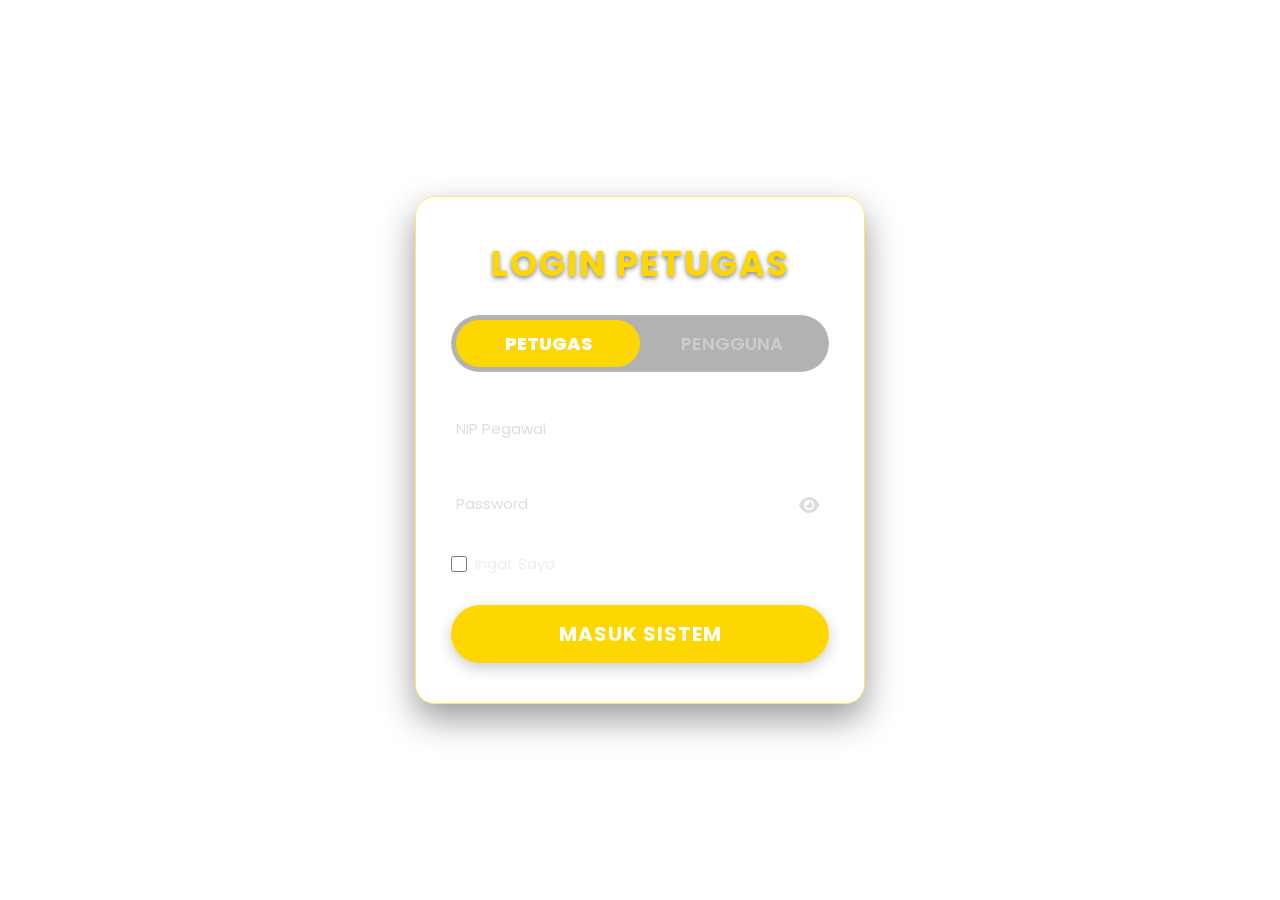
==== index.html @ 992f47b2 "Update index.html" ====
<!DOCTYPE html>
<html lang="id">
  <head>
    <meta charset="UTF-8" />
    <meta name="viewport" content="width=device-width, initial-scale=1.0" />
    <title>SHSK Pekanbaru - Login</title>
    <link href="logo-shsk.png" rel="icon">
    <link rel="stylesheet" href="style.css" />
    <link
      href="https://fonts.googleapis.com/css2?family=Poppins:wght@300;400;600;700&display=swap"
      rel="stylesheet"
    />
    <link
      rel="stylesheet"
      href="https://cdnjs.cloudflare.com/ajax/libs/font-awesome/6.4.0/css/all.min.css"
    />
  </head>
  <body class="login-page mode-petugas">
    <div id="app-notification" class="popup">
      <i class="fa fa-info-circle"></i>
      <span id="popup-message">Notifikasi...</span>
    </div>

    <div class="auth-container">
      <div class="auth-card mode-petugas" id="loginCard">
        <h2 id="titleText">LOGIN PETUGAS</h2>

        <div class="role-switch">
          <div class="slider"></div>
          <button
            class="role-btn active"
            id="btnPetugas"
            onclick="switchRole('PETUGAS')"
          >
            Petugas
          </button>
          <button
            class="role-btn"
            id="btnPengguna"
            onclick="switchRole('PENGGUNA')"
          >
            Pengguna
          </button>
        </div>

        <form id="formPetugas" onsubmit="handleLogin(event, 'PETUGAS')">
          <div class="input-group">
            <input
              type="text"
              id="nip"
              required
              autocomplete="off"
              placeholder=" "
            />
            <label>NIP Pegawai</label>
          </div>
          <div class="input-group">
            <input
              type="password"
              id="passPetugas"
              required
              autocomplete="off"
              placeholder=" "
            />
            <label>Password</label>
            <i
              class="fa-solid fa-eye password-icon"
              onclick="togglePass(this)"
            ></i>
          </div>

          <div class="options-row">
            <label class="remember-me">
              <input type="checkbox" id="checkPetugas" /> Ingat Saya
            </label>
          </div>

          <button type="submit" class="btn-neon" id="btnSubmitPetugas">
            MASUK SISTEM
          </button>
        </form>

        <form id="formPengguna" class="hidden" onsubmit="handleLogin(event, 'PENGGUNA')">
          <div class="input-group">
            <input
              type="email"
              id="email"
              required
              autocomplete="off"
              placeholder=" "
            />
            <label>Email Perusahaan</label>
          </div>
          <div class="input-group">
            <input
              type="password"
              id="passPengguna"
              required
              autocomplete="off"
              placeholder=" "
            />
            <label>Password</label>
            <i
              class="fa-solid fa-eye password-icon"
              onclick="togglePass(this)"
            ></i>
          </div>

          <div class="options-row">
            <label class="remember-me">
              <input type="checkbox" id="checkPengguna" /> Ingat Saya
            </label>
            <a href="forgot.html" class="forgot-link">Lupa Password?</a>
            >
          </div>

          <button type="submit" class="btn-neon" id="btnSubmitPengguna">
            MASUK LAYANAN
          </button>

          <div class="auth-links">
            <span>Belum punya akun?</span>
            <a href="register.html"
              >DAFTAR SEKARANG <i class="fa fa-arrow-right"></i
            ></a>
          </div>
        </form>
      </div>
    </div>

    <script src="script.js"></script>

    <script>
      // --- TOGGLE PASSWORD ---
      function togglePass(icon) {
        const input = icon.parentElement.querySelector("input");
        if (input.type === "password") {
          input.type = "text";
          icon.classList.replace("fa-eye", "fa-eye-slash");
        } else {
          input.type = "password";
          icon.classList.replace("fa-eye-slash", "fa-eye");
        }
      }

      // --- SWITCH ROLE ---
      function switchRole(role) {
        const card = document.getElementById("loginCard");
        const title = document.getElementById("titleText");
        const btnPetugas = document.getElementById("btnPetugas");
        const btnPengguna = document.getElementById("btnPengguna");
        const formPetugas = document.getElementById("formPetugas");
        const formPengguna = document.getElementById("formPengguna");

        // Reset Form
        document.getElementById("passPetugas").type = "password";
        document.getElementById("passPengguna").type = "password";
        document.querySelectorAll(".password-icon").forEach((i) => {
          i.classList.replace("fa-eye-slash", "fa-eye");
        });

        if (role === "PETUGAS") {
          document.body.classList.replace("mode-pengguna", "mode-petugas");
          card.classList.replace("mode-pengguna", "mode-petugas");
          title.innerText = "LOGIN PETUGAS";
          btnPetugas.classList.add("active");
          btnPengguna.classList.remove("active");
          formPetugas.classList.remove("hidden");
          formPengguna.classList.add("hidden");
        } else {
          document.body.classList.replace("mode-petugas", "mode-pengguna");
          card.classList.replace("mode-petugas", "mode-pengguna");
          title.innerText = "LOGIN PENGGUNA";
          btnPetugas.classList.remove("active");
          btnPengguna.classList.add("active");
          formPetugas.classList.add("hidden");
          formPengguna.classList.remove("hidden");
        }
      }
      
      // LOAD REMEMBER ME
      window.onload = function () {
        if(localStorage.getItem("shsk_nip")) {
            document.getElementById("nip").value = localStorage.getItem("shsk_nip");
            document.getElementById("checkPetugas").checked = true;
        }
        if(localStorage.getItem("shsk_email")) {
            document.getElementById("email").value = localStorage.getItem("shsk_email");
            document.getElementById("checkPengguna").checked = true;
        }
      };
    </script>
  </body>
</html>
---- style.css ----
/* =========================================
   STYLE.CSS - SHSK PEKANBARU (ULTIMATE MASTER FINAL)
   ========================================= */

/* --- 1. GLOBAL VARIABLES & RESET --- */
:root {
  /* Warna Neon (Login/Register/Pengguna) */
  --neon-gold: #ffd700;
  --neon-blue: #00f3ff;
  --neon-purple: #bd00ff;
  --neon-pink: #d600ff;

  /* Warna Dashboard Petugas (Admin) */
  --navy: #0a192f;
  --navy-light: #112240;
  --gold: #ffd700;
  --white: #ffffff;
  --bg-light: #f0f2f5;
  
  /* Status Colors */
  --success: #00c853;
  --danger: #ff3d00;
  --warning: #ffab00;
}

* {
  margin: 0;
  padding: 0;
  box-sizing: border-box;
  font-family: "Poppins", sans-serif;
}

/* Utility Class */
.hidden {
  display: none !important;
}

/* =========================================
   2. LOGIN PAGE STYLES (INDEX.HTML)
   ========================================= */
body.login-page {
  background: url("https://images.unsplash.com/photo-1507525428034-b723cf961d3e?q=80&w=2073&auto=format&fit=crop")
    no-repeat center center fixed;
  background-size: cover;
  min-height: 100vh;
  display: flex;
  justify-content: center;
  align-items: center;
  color: #000;
}
.auth-container {
  width: 100%;
  padding: 20px;
  display: flex;
  justify-content: center;
}
.auth-card {
  position: relative;
  width: 100%;
  max-width: 450px;
  padding: 40px 35px;
  background: rgba(0, 15, 30, 0);
  backdrop-filter: blur(2px);
  -webkit-backdrop-filter: blur(2px);
  border-radius: 20px;
  border: 1px solid rgba(255, 255, 255, 0.2);
  box-shadow: 0 15px 35px rgba(0, 0, 0, 0.4);
  transition: all 0.5s ease;
  overflow: hidden;
}
.auth-card.mode-petugas {
  border-color: rgba(255, 215, 0, 0.6);
}
.auth-card.mode-pengguna {
  border-color: rgba(0, 243, 255, 0.6);
}
.auth-card h2 {
  text-align: center;
  font-weight: 700;
  margin-bottom: 25px;
  letter-spacing: 2px;
  font-size: 35px;
  text-shadow: 0 2px 5px rgba(0, 0, 0, 0.5);
}
.auth-card.mode-petugas h2 {
  color: var(--neon-gold);
}
.auth-card.mode-pengguna h2 {
  color: var(--neon-blue);
}

/* Switch Button */
.role-switch {
  display: flex;
  background: rgba(0, 0, 0, 0.3);
  border-radius: 50px;
  padding: 4px;
  margin-bottom: 30px;
  position: relative;
  border: 1px solid rgba(255, 255, 255, 0.1);
}
.role-btn {
  flex: 1;
  padding: 10px;
  border: none;
  background: transparent;
  color: #ccc;
  font-weight: 600;
  cursor: pointer;
  z-index: 2;
  font-size: 18px;
  text-transform: uppercase;
  transition: color 0.3s;
}
.role-btn.active {
  color: #ffffff;
  font-weight: 800;
}
.slider {
  position: absolute;
  top: 4px;
  left: 4px;
  bottom: 4px;
  width: calc(50% - 4px);
  border-radius: 50px;
  transition: 0.4s cubic-bezier(0.68, -0.55, 0.27, 1.55);
  z-index: 1;
}
.mode-petugas .slider {
  left: 4px;
  background: var(--neon-gold);
}
.mode-pengguna .slider {
  left: 50%;
  background: var(--neon-blue);
}

/* Input Group Login */
.input-group {
  position: relative;
  margin-bottom: 25px;
  height: 50px;
}
.input-group input {
  width: 100%;
  height: 100%;
  padding: 10px 40px 0 5px;
  background: transparent;
  border: none;
  border-bottom: 2px solid rgba(255, 255, 255, 0.4);
  color: #ffffff;
  font-size: 20px;
  font-weight: 500;
  outline: none;
  transition: 0.3s;
}
.mode-petugas .input-group input:focus {
  border-bottom-color: var(--neon-gold);
}
.mode-pengguna .input-group input:focus {
  border-bottom-color: var(--neon-blue);
}
.input-group label {
  position: absolute;
  top: 15px;
  left: 5px;
  color: #ddd;
  font-size: 15px;
  pointer-events: none;
  transition: 0.3s ease;
}
.input-group input:focus ~ label,
.input-group input:not(:placeholder-shown) ~ label {
  top: -5px;
  font-size: 12px;
  color: #fff;
  font-weight: bold;
}
.password-icon {
  position: absolute;
  right: 5px;
  top: 15px;
  color: #ddd;
  cursor: pointer;
  font-size: 18px;
  z-index: 10;
  padding: 5px;
}
.password-icon:hover {
  color: #fff;
}

/* Options & Button Login */
.options-row {
  display: flex;
  justify-content: space-between;
  align-items: center;
  margin-bottom: 30px;
  font-size: 15px;
  color: #eee;
}
.remember-me {
  display: flex;
  align-items: center;
  gap: 8px;
  cursor: pointer;
}
.remember-me input {
  accent-color: var(--neon-gold);
  width: 16px;
  height: 16px;
  cursor: pointer;
}
.mode-pengguna .remember-me input {
  accent-color: var(--neon-blue);
}
.forgot-link {
  color: #eee;
  text-decoration: none;
}
.forgot-link:hover {
  text-decoration: underline;
  color: #fff;
}
.btn-neon {
  width: 100%;
  padding: 14px;
  border: none;
  border-radius: 50px;
  font-weight: 700;
  font-size: 20px;
  cursor: pointer;
  text-transform: uppercase;
  letter-spacing: 1px;
  transition: 0.3s;
  box-shadow: 0 5px 15px rgba(0, 0, 0, 0.2);
}
.btn-neon:hover {
  transform: translateY(-2px);
  filter: brightness(1.2);
}
.mode-petugas .btn-neon {
  background: var(--neon-gold);
  color: #ffffff;
}
.mode-pengguna .btn-neon {
  background: var(--neon-blue);
  color: #ffffff;
}
.auth-links {
  text-align: center;
  margin-top: 20px;
  padding-top: 20px;
  border-top: 1px solid rgba(255, 255, 255, 0.1);
  font-size: 15px;
  color: #ffffff;
}
.auth-links a {
  text-decoration: none;
  font-weight: bold;
  margin-left: 5px;
}
.mode-petugas .auth-links a {
  color: var(--neon-gold);
}
.mode-pengguna .auth-links a {
  color: var(--neon-blue);
}

/* =========================================
   3. REGISTER PAGE STYLES (REGISTER.HTML)
   ========================================= */
body.register-page {
  background-color: #0f0518;
  background-image: linear-gradient(rgba(20, 0, 40, 0.5), rgba(20, 0, 40, 0.7)),
    url("https://images.unsplash.com/photo-1477959858617-67f85cf4f1df?q=80&w=1944&auto=format&fit=crop");
  background-size: cover;
  background-position: center;
  background-attachment: fixed;
  min-height: 100vh;
  display: flex;
  justify-content: center;
  align-items: center;
  color: #fff;
}
.auth-card.theme-purple {
  background: rgba(15, 5, 25, 0.75);
  backdrop-filter: blur(2px);
  -webkit-backdrop-filter: blur(2px);
  border: 1px solid rgba(189, 0, 255, 0.3);
  box-shadow: 0 0 60px rgba(0, 0, 0, 0.6);
  width: 1000px;
  max-width: 95%;
  padding: 50px 70px;
  border-radius: 20px;
}
.auth-card.theme-purple h2 {
  color: var(--neon-purple);
  text-shadow: 0 0 15px rgba(189, 0, 255, 0.8);
  border-bottom: 1px solid rgba(255, 255, 255, 0.1);
  padding-bottom: 20px;
  font-size: 40px;
  margin-bottom: 40px;
  letter-spacing: 2px;
}
.form-row {
  display: flex;
  gap: 40px;
  margin-bottom: 10px;
}
.form-col {
  flex: 1;
  min-width: 0;
}
.theme-purple .input-group {
  margin-bottom: 45px;
  position: relative;
}
.theme-purple .input-group input {
  padding-left: 35px;
  border-bottom: 2px solid rgba(255, 255, 255, 0.3);
  font-size: 20px;
  padding-bottom: 10px;
}
.theme-purple .input-group label {
  left: 35px;
  top: 15px;
  font-size: 18px;
  color: #bbb;
  transition: 0.3s ease;
}
.input-icon-left {
  top: -5px;
  left: 2px;
  font-size: 16px;
  color: #888;
  transition: 0.3s ease;
  position: absolute;
}
.theme-purple .input-group input:focus ~ label,
.theme-purple .input-group input:not(:placeholder-shown) ~ label {
  top: -5px;
  font-size: 14px;
  color: var(--neon-purple);
  font-weight: bold;
  text-shadow: 0 0 5px rgba(189, 0, 255, 0.4);
}
.theme-purple .input-group input:focus {
  border-bottom-color: var(--neon-purple);
}
.theme-purple .input-group input:focus ~ .input-icon-left {
  color: var(--neon-purple);
  top: 8px;
}
.theme-purple .btn-neon {
  background: linear-gradient(135deg, var(--neon-purple), #7000ff);
  box-shadow: 0 5px 20px rgba(112, 0, 255, 0.3);
  margin-top: 10px;
  height: 55px;
  font-size: 16px;
  letter-spacing: 2px;
}
.theme-purple .auth-links a {
  color: var(--neon-purple);
  font-weight: bold;
}
@media (max-width: 1024px) {
  .auth-card.theme-purple {
    width: 95%;
    padding: 30px;
  }
  .form-row {
    flex-direction: column;
    gap: 0;
  }
}

/* =========================================
   4. DASHBOARD PENGGUNA STYLES (PENGGUNA.HTML)
   ========================================= */
body.dashboard-page {
  background: #0a192f;
  background-image: linear-gradient(
      rgba(10, 25, 47, 0.8),
      rgba(10, 25, 47, 0.9)
    ),
    url("https://images.unsplash.com/photo-1596422846543-75c6fc197f07?q=80&w=1920");
  background-size: cover;
  background-attachment: fixed;
  min-height: 100vh;
  color: #fff;
}
.dashboard-container {
  max-width: 900px;
  margin: 120px auto 50px auto;
  padding: 0 20px;
}

/* Navbar Glass */
.navbar-glass {
  position: fixed;
  top: 0;
  left: 0;
  width: 100%;
  height: 80px;
  background: rgba(10, 25, 47, 0.9);
  backdrop-filter: blur(12px);
  border-bottom: 1px solid rgba(0, 243, 255, 0.3);
  display: flex;
  justify-content: space-between;
  align-items: center;
  padding: 0 30px;
  z-index: 1000;
}
.brand-logo {
  font-size: 20px;
  font-weight: 700;
  color: var(--neon-blue);
  display: flex;
  align-items: center;
  gap: 10px;
}

/* Profile Area (Desktop vs Mobile) */
.profile-area {
  display: flex;
  align-items: center;
}
.desktop-profile-info {
  display: flex;
  align-items: center;
  gap: 20px;
  text-align: center;
}
.profile-text {
  color: #fff;
  font-size: 14px;
}
.profile-company {
  color: var(--neon-gold);
  font-weight: 700;
  text-transform: uppercase;
  font-size: 14px;
}
.separator {
  width: 1px;
  height: 20px;
  background: rgba(255, 255, 255, 0.3);
}

/* Profile Mobile (Hidden Default) */
.mobile-profile-wrapper {
  display: none;
  position: relative;
}
.user-icon-btn {
  width: 40px;
  height: 40px;
  border-radius: 50%;
  border: 1px solid var(--neon-blue);
  color: var(--neon-blue);
  display: flex;
  justify-content: center;
  align-items: center;
  cursor: pointer;
  background: rgba(255, 255, 255, 0.05);
  transition: 0.3s;
}
.user-icon-btn:hover {
  background: var(--neon-blue);
  color: #000;
}

/* Dropdown Mobile */
.profile-dropdown {
  position: absolute;
  top: 55px;
  right: -10px;
  width: 220px;
  background: rgba(10, 25, 47, 0.95);
  border: 1px solid var(--neon-blue);
  border-radius: 10px;
  padding: 15px;
  text-align: center;
  opacity: 0;
  visibility: hidden;
  transform: translateY(-10px);
  transition: 0.3s;
  box-shadow: 0 10px 30px rgba(0, 0, 0, 0.5);
}
.profile-dropdown.show {
  opacity: 1;
  visibility: visible;
  transform: translateY(0);
}
.separator-hor {
  height: 1px;
  background: rgba(255, 255, 255, 0.2);
  margin: 8px 0;
}
.profile-dropdown p {
  color: #fff;
  margin: 0;
  font-size: 14px;
}
.profile-dropdown small {
  color: var(--neon-gold);
  font-weight: 700;
  text-transform: uppercase;
}

.btn-logout {
  background: transparent;
  border: 1px solid var(--neon-blue);
  color: var(--neon-blue);
  padding: 8px 20px;
  border-radius: 20px;
  cursor: pointer;
  font-weight: 600;
  font-size: 12px;
  margin-left: 20px;
  transition: 0.3s;
}
.btn-logout:hover {
  background: var(--neon-blue);
  color: #000;
}

/* Request Card */
.req-card {
  background: rgba(15, 20, 35, 0.6);
  backdrop-filter: blur(5px);
  border: 1px solid rgba(255, 255, 255, 0.1);
  border-top: 4px solid var(--neon-blue);
  border-radius: 20px;
  padding: 40px;
  box-shadow: 0 20px 50px rgba(0, 0, 0, 0.5);
}

/* HEADER FLEXBOX MAGIC */
.req-header {
  display: flex;
  justify-content: space-between;
  align-items: flex-start;
  border-bottom: 1px solid rgba(255, 255, 255, 0.1);
  padding-bottom: 25px;
  margin-bottom: 30px;
}
.header-title-group h2 {
  font-size: 28px;
  margin-bottom: 5px;
  color: #fff;
  display: flex;
  align-items: center;
}
.header-title-group p {
  color: var(--neon-blue);
  font-size: 14px;
  margin: 0;
}

.status-indicator {
  display: flex;
  align-items: center;
  gap: 8px;
  background: rgba(0, 50, 0, 0.4);
  border: 1px solid #00ff00;
  padding: 6px 15px;
  border-radius: 20px;
  white-space: nowrap;
}
.status-indicator span {
  font-size: 11px;
  font-weight: bold;
  color: #00ff00;
}
.blink-dot-green {
  width: 8px;
  height: 8px;
  background: #00ff00;
  border-radius: 50%;
  animation: blink 1.5s infinite;
}

/* Form Styles */
.dash-group {
  margin-bottom: 25px;
}
.dash-group label {
  display: block;
  font-size: 14px;
  color: #ccc;
  margin-bottom: 8px;
  font-weight: 500;
}
.dash-control {
  width: 100%;
  padding: 12px 15px;
  background: rgba(255, 255, 255, 0.05);
  border: 1px solid rgba(255, 255, 255, 0.2);
  border-radius: 8px;
  color: #fff;
  font-size: 16px;
  outline: none;
}
.dash-control:focus {
  border-color: var(--neon-blue);
  background: rgba(0, 243, 255, 0.05);
}
.dash-control option {
  background: #0a192f;
  color: #fff;
}
/* Multi-Select Enhancement */
select[multiple].dash-control {
  height: auto;
  min-height: 120px;
  background: rgba(0, 10, 20, 0.6);
}
select[multiple].dash-control option {
  padding: 10px;
  margin-bottom: 2px;
  border-bottom: 1px solid rgba(255,255,255,0.05);
}
select[multiple].dash-control option:checked {
  background: rgba(0, 243, 255, 0.2);
  color: var(--neon-blue);
  font-weight: bold;
  border-left: 3px solid var(--neon-blue);
}

.btn-submit-req {
  width: 100%;
  padding: 15px;
  background: linear-gradient(90deg, var(--neon-blue), #0077ff);
  border: none;
  border-radius: 50px;
  color: #fff;
  font-weight: 700;
  font-size: 16px;
  cursor: pointer;
  transition: 0.3s;
  margin-top: 10px;
  box-shadow: 0 5px 20px rgba(0, 119, 255, 0.3);
}
.btn-submit-req:hover {
  transform: translateY(-3px);
  box-shadow: 0 10px 30px rgba(0, 243, 255, 0.5);
}

/* =========================================
   6. DASHBOARD PETUGAS STYLES (PETUGAS.HTML)
   ========================================= */
body.petugas-page {
  background-color: #f4f6f9;
  min-height: 100vh;
  color: #333;
  overflow-x: hidden;
  font-size: 14px;
}

.navbar.glass-nav {
  position: fixed;
  top: 0;
  left: 0;
  width: 100%;
  height: 70px;
  background: var(--navy);
  display: flex;
  justify-content: space-between;
  align-items: center;
  padding: 0 25px;
  z-index: 1000;
  border-bottom: 3px solid var(--gold);
  box-shadow: 0 4px 15px rgba(0, 0, 0, 0.2);
}
.nav-left {
  display: flex;
  align-items: center;
  gap: 15px;
}
.logo-area {
  display: flex;
  align-items: center;
  gap: 10px;
  color: #fff;
  font-size: 18px;
  font-weight: 700;
  letter-spacing: 1px;
}
.system-status {
  position: absolute;
  left: 50%;
  transform: translateX(-50%);
  display: flex;
  align-items: center;
  gap: 10px;
  background: rgba(0, 50, 0, 0.6);
  padding: 5px 15px;
  border-radius: 20px;
  border: 1px solid #00ff00;
}
.system-status span {
  font-size: 11px;
  color: #00ff00;
  font-weight: bold;
}
.blink-dot-green {
  width: 8px;
  height: 8px;
  background: #00ff00;
  border-radius: 50%;
  animation: blink 1.5s infinite;
}
.nav-right {
  display: flex;
  align-items: center;
  justify-content: flex-end;
  gap: 25px;
  min-width: 200px;
}
.user-info-nav {
  text-align: right;
  color: #fff;
  line-height: 1.3;
}
.user-info-nav span {
  display: block;
  font-weight: 600;
  font-size: 14px;
  white-space: nowrap;
}
.user-info-nav small {
  font-size: 11px;
  color: var(--gold);
}
.btn-logout-nav {
  background: transparent;
  border: 1px solid var(--gold);
  color: var(--gold);
  width: 38px;
  height: 38px;
  border-radius: 50%;
  cursor: pointer;
  display: flex;
  align-items: center;
  justify-content: center;
  transition: 0.3s;
}
.btn-logout-nav:hover {
  background: var(--gold);
  color: var(--navy);
  transform: scale(1.1);
}

/* SIDEBAR - FIX HOVER YANG BERANTAKAN */
.sidebar {
  position: fixed;
  top: 70px;
  left: 0;
  width: 260px;
  height: calc(100vh - 70px);
  background: var(--navy-light);
  z-index: 900;
  transition: 0.3s ease;
  box-shadow: 4px 0 15px rgba(0, 0, 0, 0.1);
}
.sidebar-content {
  height: 100%;
  overflow-y: auto;
  padding: 20px 0;
}
.profile-section {
  text-align: center;
  padding: 0 20px 20px 20px;
  color: #fff;
}
.profile-circle {
  width: 70px;
  height: 70px;
  background: var(--gold);
  color: var(--navy);
  border-radius: 50%;
  display: flex;
  justify-content: center;
  align-items: center;
  font-size: 28px;
  font-weight: bold;
  margin: 0 auto 10px auto;
  border: 2px solid var(--white);
  overflow: hidden;
}
.profile-img-fit {
  width: 100%;
  height: 100%;
  object-fit: cover;
}
#sidebar-name {
  font-size: 15px;
  font-weight: 700;
  margin-bottom: 2px;
}
#sidebar-nip {
  font-size: 12px;
  color: #aaa;
  margin-bottom: 8px;
}
.badge-role {
  background: rgba(255, 215, 0, 0.15);
  color: var(--gold);
  padding: 4px 10px;
  border-radius: 4px;
  font-size: 10px;
  font-weight: 700;
}
.sidebar-divider {
  border: 0;
  border-top: 1px solid rgba(255, 255, 255, 0.1);
  margin: 15px 20px;
}
.menu-item {
  padding: 12px 25px;
  cursor: pointer;
  color: #ccc;
  font-size: 14px;
  font-weight: 500;
  border-left: 4px solid transparent;
  transition: 0.3s;
  display: flex;
  align-items: center;
  gap: 12px;
}
.menu-item:hover,
.menu-item.active {
  background: rgba(255, 255, 255, 0.05);
  color: #fff;
  border-left-color: var(--gold);
  padding-left: 30px; /* Tambahan padding saat hover biar smooth */
}
.menu-item.active {
  background: linear-gradient(90deg, rgba(255, 215, 0, 0.1), transparent);
}
.submenu-container {
  display: none;
  background: rgba(0, 0, 0, 0.2);
}
.submenu-container.show {
  display: block;
  animation: slideDown 0.3s ease;
}
.submenu-item {
  padding: 10px 25px 10px 55px;
  cursor: pointer;
  color: #aaa;
  font-size: 13px;
  border-left: 4px solid transparent;
  transition: 0.3s;
  display: flex;
  align-items: center;
  gap: 10px;
}
.submenu-item:hover,
.submenu-item.active {
  color: #fff;
  background: rgba(255, 255, 255, 0.02);
  border-left-color: var(--gold);
}
.arrow-icon {
  margin-left: auto;
  font-size: 10px;
  transition: transform 0.3s;
}
.menu-item.open .arrow-icon {
  transform: rotate(180deg);
}
.sidebar-overlay {
  position: fixed;
  top: 0;
  left: 0;
  width: 100%;
  height: 100%;
  background: rgba(0, 0, 0, 0.5);
  z-index: 800;
  display: none;
  backdrop-filter: blur(2px);
}
.sidebar-overlay.active {
  display: block;
}

/* CONTENT PETUGAS */
.main-content {
  margin-left: 260px;
  margin-top: 70px;
  padding: 30px;
  min-height: calc(100vh - 70px);
}
.main-content > div:not(.hidden) {
  animation: fadeIn 0.5s ease-in-out;
}
.welcome-banner {
  background: linear-gradient(135deg, var(--navy), #23395d);
  color: #fff;
  padding: 30px;
  border-radius: 12px;
  margin-bottom: 25px;
  box-shadow: 0 5px 15px rgba(0, 0, 0, 0.1);
}
.welcome-banner h2 {
  font-size: 24px;
  font-weight: 700;
  margin-bottom: 5px;
}
.info-grid {
  display: grid;
  grid-template-columns: repeat(auto-fit, minmax(300px, 1fr));
  gap: 20px;
  margin-bottom: 25px;
}
.info-card {
  background: #fff;
  padding: 25px;
  border-radius: 12px;
  display: flex;
  align-items: center;
  gap: 20px;
  box-shadow: 0 4px 10px rgba(0, 0, 0, 0.05);
  border-left: 5px solid var(--navy);
  transition: transform 0.3s;
}
.info-card:hover {
  transform: translateY(-5px);
}
.icon-box {
  width: 60px;
  height: 60px;
  background: #e3f2fd;
  border-radius: 50%;
  display: flex;
  align-items: center;
  justify-content: center;
  font-size: 24px;
  color: var(--navy);
}
.info-card h3 {
  font-size: 16px;
  margin-bottom: 5px;
  color: var(--navy);
  font-weight: 700;
}
.info-card p {
  font-size: 13px;
  color: #666;
  margin: 0;
}
.charts-container {
  display: grid;
  grid-template-columns: 2fr 1fr;
  gap: 20px;
}
.chart-card {
  background: #fff;
  padding: 20px;
  border-radius: 12px;
  box-shadow: 0 4px 10px rgba(0, 0, 0, 0.05);
}
.chart-header {
  display: flex;
  justify-content: space-between;
  align-items: center;
  margin-bottom: 15px;
  border-bottom: 1px solid #eee;
  padding-bottom: 10px;
}
.target-info {
  display: flex;
  justify-content: space-around;
  margin-top: 15px;
  font-size: 13px;
  font-weight: 600;
  color: #555;
}

/* FORMS */
.section-header {
  margin-bottom: 20px;
  display: flex;
  justify-content: space-between;
  align-items: center;
}
.section-header h2 {
  font-size: 22px;
  color: var(--navy);
  border-left: 5px solid var(--gold);
  padding-left: 15px;
}
.accordion-item {
  background: #fff;
  margin-bottom: 15px;
  border-radius: 8px;
  box-shadow: 0 2px 5px rgba(0, 0, 0, 0.05);
  overflow: hidden;
  border: 1px solid #e0e0e0;
}
.accordion-header {
  padding: 15px 20px;
  background: #fff;
  cursor: pointer;
  display: flex;
  justify-content: space-between;
  align-items: center;
  font-weight: 600;
  color: var(--navy);
  transition: 0.3s;
}
.accordion-header:hover {
  background: #f9f9f9;
  color: var(--gold);
}
.accordion-item.open .accordion-header {
  background: var(--navy);
  color: #fff;
}
.accordion-body {
  display: none;
  padding: 25px;
  background: #fff;
}
.accordion-item.open .accordion-body {
  display: block;
  animation: slideDown 0.3s;
}
.grid-form {
  display: grid;
  grid-template-columns: 1fr 1fr;
  gap: 20px;
}
.grid-form label {
  font-size: 13px;
  font-weight: 600;
  color: #555;
  margin-bottom: 5px;
  display: block;
}
.form-control {
  width: 100%;
  padding: 10px 12px;
  border: 1px solid #ccc;
  border-radius: 6px;
  font-size: 14px;
  transition: 0.3s;
  outline: none;
  background: #fcfcfc;
}
.form-control:focus {
  border-color: var(--gold);
  box-shadow: 0 0 0 3px rgba(255, 215, 0, 0.1);
  background: #fff;
}
input[type="file"] {
  padding: 8px;
  background: #fff;
  border: 1px dashed #bbb;
  cursor: pointer;
}

/* =========================================
   7. BUTTON STYLES (NEW - GRADIENT & MODERN)
   ========================================= */

/* GLOBAL BUTTON */
button {
  cursor: pointer;
  font-family: "Poppins", sans-serif;
  transition: all 0.3s ease;
  border: none;
  outline: none;
}
button:active {
  transform: scale(0.98);
}
button:disabled {
  opacity: 0.7;
  cursor: not-allowed;
  background: #ccc !important;
  color: #666 !important;
  transform: none !important;
  box-shadow: none !important;
}

/* FORM ACTION BUTTONS */
.form-actions {
  display: flex;
  gap: 15px;
  margin-top: 25px;
}

/* Tombol Simpan (Gold) */
.btn-gold-save {
  background: linear-gradient(135deg, #ffd700 0%, #ffb900 100%);
  color: #0a192f;
  padding: 12px 25px;
  border-radius: 8px;
  font-weight: 600;
  font-size: 14px;
  box-shadow: 0 4px 15px rgba(255, 215, 0, 0.3);
  display: flex;
  justify-content: center;
  align-items: center;
  gap: 10px;
  width: auto; /* Biar gak full width kalau ada tombol lain */
  min-width: 150px;
}
.btn-gold-save:hover {
  background: linear-gradient(135deg, #ffc400 0%, #ffaa00 100%);
  transform: translateY(-2px);
  box-shadow: 0 6px 20px rgba(255, 215, 0, 0.5);
}

/* Tombol Ubah Data (Blue) */
.btn-edit-mode {
  background: linear-gradient(135deg, #3a7bd5 0%, #3a6073 100%);
  color: white;
  padding: 12px 25px;
  border-radius: 8px;
  font-weight: 600;
  font-size: 14px;
  box-shadow: 0 4px 15px rgba(58, 123, 213, 0.3);
  display: flex;
  align-items: center;
  gap: 10px;
}
.btn-edit-mode:hover {
  background: linear-gradient(135deg, #4a8be6 0%, #4a7083 100%);
  transform: translateY(-2px);
  box-shadow: 0 6px 20px rgba(58, 123, 213, 0.5);
}

/* Tombol Batal (Red Soft) */
.btn-cancel-edit {
  background: #ffecf0;
  color: #d63031;
  border: 1px solid #ffccd5;
  padding: 12px 25px;
  border-radius: 8px;
  font-weight: 600;
  font-size: 14px;
}
.btn-cancel-edit:hover {
  background: #d63031;
  color: white;
  border-color: #d63031;
  box-shadow: 0 4px 10px rgba(214, 48, 49, 0.3);
}

/* TABLE ACTION BUTTONS (Lihat, Edit, Hapus) */
.btn-act {
  width: 35px;
  height: 35px;
  border-radius: 8px;
  display: flex;
  align-items: center;
  justify-content: center;
  color: white;
  font-size: 14px;
  transition: all 0.2s;
  border: none;
}
.btn-act:hover {
  transform: scale(1.1);
}
.btn-view {
  background: #00cec9;
  box-shadow: 0 4px 10px rgba(0, 206, 201, 0.3);
}
.btn-edit {
  background: #fdcb6e;
  color: #2d3436;
  box-shadow: 0 4px 10px rgba(253, 203, 110, 0.4);
}
.btn-del {
  background: #ff7675;
  box-shadow: 0 4px 10px rgba(255, 118, 117, 0.3);
}

/* HEADER BUTTONS */
.header-actions button {
  padding: 8px 16px;
  border-radius: 6px;
  font-size: 13px;
  font-weight: 500;
}

/* --- TOMBOL REFRESH BARU (SESUAI REQUEST) --- */
.btn-refresh {
  background: #fff;
  color: var(--navy);
  border: 1px solid var(--navy);
  font-weight: 700;
  letter-spacing: 0.5px;
}
.btn-refresh:hover {
  background: var(--navy);
  color: #fff;
  box-shadow: 0 4px 10px rgba(10, 25, 47, 0.2);
}

.btn-export {
  background: #27ae60;
  color: white;
  box-shadow: 0 4px 10px rgba(39, 174, 96, 0.2);
}
.btn-export:hover {
  background: #2ecc71;
  transform: translateY(-2px);
  box-shadow: 0 6px 15px rgba(39, 174, 96, 0.4);
}

.btn-filter {
  background: linear-gradient(135deg, #ffd700, #ffb300);
  color: var(--navy);
  padding: 0 20px;
  border-radius: 0 6px 6px 0;
  font-weight: bold;
}
.btn-filter:hover {
  transform: translateY(-2px);
  box-shadow: 0 4px 10px rgba(255, 215, 0, 0.3);
}

/* CHART FILTER BUTTONS (NEW) */
.chart-filter-group {
  display: flex;
  gap: 5px;
  background: #f1f2f6;
  padding: 4px;
  border-radius: 8px;
}
.filter-btn {
  padding: 6px 12px;
  font-size: 11px;
  font-weight: 600;
  border-radius: 6px;
  background: transparent;
  color: #636e72;
  border: none;
  cursor: pointer;
  transition: all 0.3s;
}
.filter-btn:hover {
  background: rgba(0, 0, 0, 0.05);
  color: var(--navy);
}
.filter-btn.active {
  background: var(--navy);
  color: var(--gold);
  box-shadow: 0 2px 5px rgba(10, 25, 47, 0.3);
}

/* TABLE & PAGINATION */
.table-card {
  background: #fff;
  padding: 0;
  border-radius: 10px;
  box-shadow: 0 4px 10px rgba(0, 0, 0, 0.05);
  overflow: hidden;
}
.table-responsive {
  overflow-x: auto;
}
.data-table {
  width: 100%;
  border-collapse: collapse;
  min-width: 1000px;
}
.data-table th {
  background: var(--navy);
  color: #fff;
  padding: 15px;
  text-align: left;
  font-size: 13px;
  white-space: nowrap;
  border-bottom: 3px solid var(--gold);
}
.data-table td {
  padding: 12px 15px;
  border-bottom: 1px solid #eee;
  font-size: 13px;
  color: #444;
}
.data-table tr:hover {
  background: #f5f7fa;
}

/* --- FILTER PANEL YANG LEBIH BAGUS (RESPONSIVE) --- */
.filter-card {
  background: #fff;
  padding: 20px;
  border-radius: 12px;
  margin-bottom: 20px;
  box-shadow: 0 4px 10px rgba(0, 0, 0, 0.03);
  border: 1px solid #eee;
}
.grid-filter {
  display: grid;
  grid-template-columns: repeat(auto-fit, minmax(150px, 1fr));
  gap: 15px;
  align-items: center;
}
/* Memastikan tombol filter tidak terlalu kecil */
.grid-filter .btn-filter {
  height: 42px; /* Menyamakan tinggi dengan input */
  border-radius: 6px;
  width: 100%;
}

.pagination-controls {
  padding: 20px;
  display: flex;
  justify-content: center;
  align-items: center;
  gap: 20px;
  background: #fdfdfd;
  border-top: 1px solid #eee;
}
.pagination-controls button {
  width: 40px;
  height: 40px;
  border-radius: 50%;
  border: none;
  background: #fff;
  border: 1px solid #ddd;
  color: var(--navy);
  cursor: pointer;
  transition: 0.3s;
}
.pagination-controls button:hover {
  background: var(--navy);
  color: var(--gold);
}

/* --- GLOBAL ANIMATION & UTILS --- */
@keyframes slideDown {
  from {
    opacity: 0;
    transform: translateY(-10px);
  }
  to {
    opacity: 1;
    transform: translateY(0);
  }
}
@keyframes zoomIn {
  from {
    transform: scale(0.8);
    opacity: 0;
  }
  to {
    transform: scale(1);
    opacity: 1;
  }
}
@keyframes blink {
  50% {
    opacity: 0.5;
  }
}
@keyframes fadeIn {
  from {
    opacity: 0;
  }
  to {
    opacity: 1;
  }
}
.modal-overlay {
  position: fixed;
  top: 0;
  left: 0;
  width: 100%;
  height: 100%;
  background: rgba(0, 0, 0, 0.6);
  backdrop-filter: blur(4px);
  z-index: 2000;
  display: flex;
  justify-content: center;
  align-items: center;
}
.modal-box {
  background: #fff;
  padding: 30px;
  width: 380px;
  max-width: 90%;
  border-radius: 15px;
  text-align: center;
  box-shadow: 0 20px 50px rgba(0, 0, 0, 0.3);
  border-top: 5px solid var(--gold);
  animation: zoomIn 0.3s;
}
.modal-icon-danger {
  font-size: 40px;
  color: #e74c3c;
  margin-bottom: 15px;
}
.modal-box h3 {
  font-size: 20px;
  color: var(--navy);
  margin-bottom: 10px;
}
.modal-box p {
  font-size: 14px;
  color: #666;
  margin-bottom: 25px;
}
.modal-buttons {
  display: flex;
  gap: 15px;
  justify-content: center;
}
.btn-cancel {
  padding: 10px 20px;
  background: #f1f1f1;
  border: none;
  border-radius: 8px;
  cursor: pointer;
  font-weight: 600;
  color: #555;
}
.btn-confirm-logout {
  padding: 10px 20px;
  background: #e74c3c;
  border: none;
  border-radius: 8px;
  cursor: pointer;
  font-weight: 600;
  color: #fff;
}
.popup {
  position: fixed;
  top: 30px;
  right: 30px;
  background: #fff;
  padding: 20px;
  border-radius: 10px;
  box-shadow: 0 10px 30px rgba(0, 0, 0, 0.2);
  transform: translateX(150%);
  transition: 0.5s;
  z-index: 9999;
  display: flex;
  gap: 15px;
  align-items: center;
  border-left: 5px solid #ccc;
}
.popup.show {
  transform: translateX(0);
}
.popup.success {
  border-left-color: #00e676;
  background: #e8f5e9;
}
.popup.error {
  border-left-color: #ff1744;
  background: #ffebee;
}
.popup.info {
  border-left-color: #2979ff;
  background: #e3f2fd;
}

/* Responsive Petugas */
@media (max-width: 900px) {
  .navbar.glass-nav {
    padding: 0 15px;
  }
  .system-status {
    display: none;
  }
  .user-info-nav {
    display: none;
  }
  .sidebar {
    left: -260px;
    top: 70px;
    height: calc(100vh - 70px);
  }
  .sidebar.show {
    left: 0;
  }
  .main-content {
    margin-left: 0;
    padding: 15px;
  }
  .mobile-toggle {
    display: block !important;
    color: #fff;
    font-size: 24px;
    cursor: pointer;
  }
  .charts-container,
  .grid-form {
    grid-template-columns: 1fr;
  }
  /* Fix Filter Grid on Mobile */
  .grid-filter {
    grid-template-columns: 1fr; /* Stack filter items */
  }
}
@media (min-width: 901px) {
  .mobile-toggle {
    display: none !important;
  }
}
/* --- TAMBAHAN STYLE KHUSUS MOBILE PENGGUNA --- */
.status-indicator-wrapper {
  display: inline-flex;
  align-items: center;
  background: rgba(0, 255, 0, 0.1);
  border: 1px solid rgba(0, 255, 0, 0.3);
  padding: 5px 12px;
  border-radius: 50px;
}
.blink-dot-green {
  width: 8px;
  height: 8px;
  background: #00ff00;
  border-radius: 50%;
  box-shadow: 0 0 8px #00ff00;
  animation: blink 1.5s infinite;
}
@keyframes blink {
  50% {
    opacity: 0.4;
  }
}

/* Mobile Responsive Tweaks */
@media (max-width: 768px) {
  .navbar-glass {
    padding: 0 20px;
    height: 70px;
  }
  .brand-logo span {
    display: none;
  } 
  .brand-logo i {
    font-size: 26px;
  }

  .desktop-profile-info {
    display: none;
  } 
  .mobile-profile-wrapper {
    display: block;
  } 

  .profile-dropdown {
    top: 60px;
    right: 0;
    width: 200px;
    background: #0a192f;
    border: 1px solid var(--neon-blue);
    border-radius: 10px;
    padding: 15px;
    box-shadow: 0 10px 30px rgba(0, 0, 0, 0.5);
  }
}
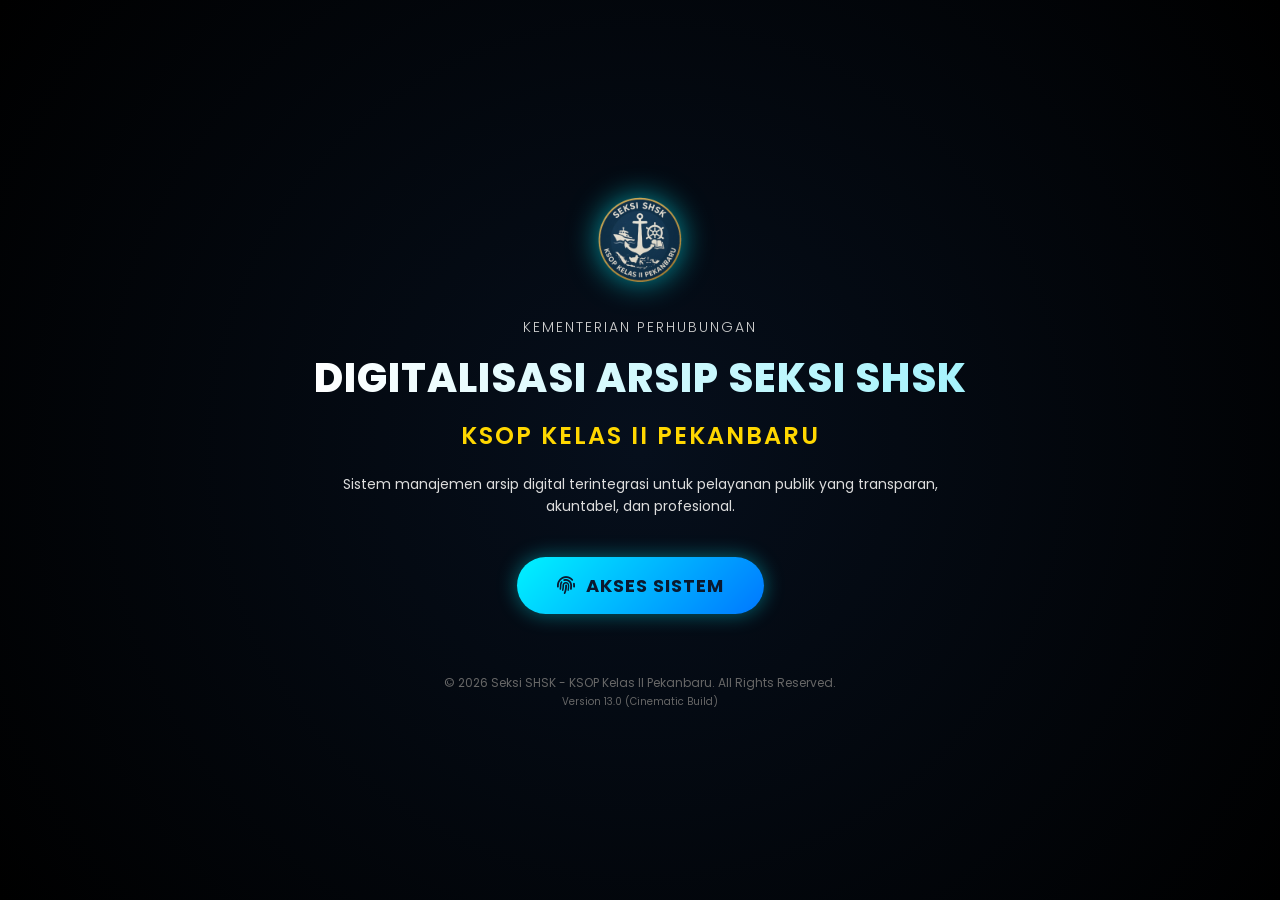
==== commit 1848ea06: "Update index.html" ====
--- a/index.html
+++ b/index.html
@@ -2,136 +2,116 @@
 <html lang="id">
   <head>
     <meta charset="UTF-8" />
-    <meta name="viewport" content="width=device-width, initial-scale=1.0" />
-    <title>SHSK Pekanbaru - Login</title>
-    <link href="logo-shsk.png" rel="icon">
+    <meta name="viewport" content="width=device-width, initial-scale=1.0, maximum-scale=1.0, user-scalable=no" />
+    <title>SHSK Pekanbaru - Digital Service</title>
+    <link href="logo-shsk.png" rel="icon" />
     <link rel="stylesheet" href="style.css" />
-    <link
-      href="https://fonts.googleapis.com/css2?family=Poppins:wght@300;400;600;700&display=swap"
-      rel="stylesheet"
-    />
-    <link
-      rel="stylesheet"
-      href="https://cdnjs.cloudflare.com/ajax/libs/font-awesome/6.4.0/css/all.min.css"
-    />
+    <link href="https://fonts.googleapis.com/css2?family=Poppins:wght@300;400;600;700;800&display=swap" rel="stylesheet" />
+    <link rel="stylesheet" href="https://cdnjs.cloudflare.com/ajax/libs/font-awesome/6.4.0/css/all.min.css" />
   </head>
-  <body class="login-page mode-petugas">
+  <body class="gateway-mode">
+    
+    <div id="cinematic-intro">
+      <div class="intro-content">
+        <img src="logo-shsk.png" alt="Logo SHSK" class="intro-logo pulse-anim">
+        <h2 class="intro-title">SISTEM DIGITALISASI SHSK</h2>
+        <div class="typing-container">
+          <span class="typing-text">> Initializing System...</span>
+        </div>
+      </div>
+    </div>
+
+    <div id="landing-hero">
+      <div class="hero-overlay"></div>
+      <div class="hero-content fade-in-up">
+        <img src="logo-shsk.png" alt="Logo SHSK" class="hero-logo glow-effect">
+        <div class="hero-titles">
+          <h4 class="sub-agency">KEMENTERIAN PERHUBUNGAN</h4>
+          <h1 class="main-title">DIGITALISASI ARSIP SEKSI SHSK</h1>
+          <h3 class="sub-title">KSOP KELAS II PEKANBARU</h3>
+          <p class="hero-desc">
+            Sistem manajemen arsip digital terintegrasi untuk pelayanan publik yang transparan, akuntabel, dan profesional.
+          </p>
+        </div>
+        
+        <button class="btn-entrance" onclick="openLoginModal()">
+          <i class="fa fa-fingerprint"></i> AKSES SISTEM
+        </button>
+        
+        <div class="hero-footer">
+          <p>&copy; 2026 Seksi SHSK - KSOP Kelas II Pekanbaru. All Rights Reserved.</p>
+          <small>Version 13.0 (Cinematic Build)</small>
+        </div>
+      </div>
+    </div>
+
+    <div id="login-modal-overlay" class="hidden">
+      <div class="modal-backdrop" onclick="closeLoginModal()"></div>
+      
+      <div class="auth-container modal-content zoom-in">
+        <button class="btn-close-modal" onclick="closeLoginModal()"><i class="fa fa-times"></i></button>
+        
+        <div class="auth-card mode-petugas" id="loginCard">
+          <h2 id="titleText">LOGIN PETUGAS</h2>
+  
+          <div class="role-switch">
+            <div class="slider"></div>
+            <button class="role-btn active" id="btnPetugas" onclick="switchRole('PETUGAS')">Petugas</button>
+            <button class="role-btn" id="btnPengguna" onclick="switchRole('PENGGUNA')">Pengguna</button>
+          </div>
+  
+          <form id="formPetugas" onsubmit="handleLogin(event, 'PETUGAS')">
+            <div class="input-group">
+              <input type="text" id="nip" required autocomplete="off" placeholder=" " />
+              <label>NIP Pegawai</label>
+            </div>
+            <div class="input-group">
+              <input type="password" id="passPetugas" required autocomplete="off" placeholder=" " />
+              <label>Password</label>
+              <i class="fa-solid fa-eye password-icon" onclick="togglePass(this)"></i>
+            </div>
+            <div class="options-row">
+              <label class="remember-me">
+                <input type="checkbox" id="checkPetugas" /> Ingat Saya
+              </label>
+            </div>
+            <button type="submit" class="btn-neon" id="btnSubmitPetugas">MASUK SISTEM</button>
+          </form>
+  
+          <form id="formPengguna" class="hidden" onsubmit="handleLogin(event, 'PENGGUNA')">
+            <div class="input-group">
+              <input type="email" id="email" required autocomplete="off" placeholder=" " />
+              <label>Email Perusahaan</label>
+            </div>
+            <div class="input-group">
+              <input type="password" id="passPengguna" required autocomplete="off" placeholder=" " />
+              <label>Password</label>
+              <i class="fa-solid fa-eye password-icon" onclick="togglePass(this)"></i>
+            </div>
+            <div class="options-row">
+              <label class="remember-me">
+                <input type="checkbox" id="checkPengguna" /> Ingat Saya
+              </label>
+              <a href="forgot.html" class="forgot-link">Lupa Password?</a>
+            </div>
+            <button type="submit" class="btn-neon" id="btnSubmitPengguna">MASUK LAYANAN</button>
+            <div class="auth-links">
+              <span>Belum punya akun?</span>
+              <a href="register.html">DAFTAR SEKARANG <i class="fa fa-arrow-right"></i></a>
+            </div>
+          </form>
+        </div>
+        </div>
+    </div>
+
     <div id="app-notification" class="popup">
       <i class="fa fa-info-circle"></i>
       <span id="popup-message">Notifikasi...</span>
     </div>
 
-    <div class="auth-container">
-      <div class="auth-card mode-petugas" id="loginCard">
-        <h2 id="titleText">LOGIN PETUGAS</h2>
-
-        <div class="role-switch">
-          <div class="slider"></div>
-          <button
-            class="role-btn active"
-            id="btnPetugas"
-            onclick="switchRole('PETUGAS')"
-          >
-            Petugas
-          </button>
-          <button
-            class="role-btn"
-            id="btnPengguna"
-            onclick="switchRole('PENGGUNA')"
-          >
-            Pengguna
-          </button>
-        </div>
-
-        <form id="formPetugas" onsubmit="handleLogin(event, 'PETUGAS')">
-          <div class="input-group">
-            <input
-              type="text"
-              id="nip"
-              required
-              autocomplete="off"
-              placeholder=" "
-            />
-            <label>NIP Pegawai</label>
-          </div>
-          <div class="input-group">
-            <input
-              type="password"
-              id="passPetugas"
-              required
-              autocomplete="off"
-              placeholder=" "
-            />
-            <label>Password</label>
-            <i
-              class="fa-solid fa-eye password-icon"
-              onclick="togglePass(this)"
-            ></i>
-          </div>
-
-          <div class="options-row">
-            <label class="remember-me">
-              <input type="checkbox" id="checkPetugas" /> Ingat Saya
-            </label>
-          </div>
-
-          <button type="submit" class="btn-neon" id="btnSubmitPetugas">
-            MASUK SISTEM
-          </button>
-        </form>
-
-        <form id="formPengguna" class="hidden" onsubmit="handleLogin(event, 'PENGGUNA')">
-          <div class="input-group">
-            <input
-              type="email"
-              id="email"
-              required
-              autocomplete="off"
-              placeholder=" "
-            />
-            <label>Email Perusahaan</label>
-          </div>
-          <div class="input-group">
-            <input
-              type="password"
-              id="passPengguna"
-              required
-              autocomplete="off"
-              placeholder=" "
-            />
-            <label>Password</label>
-            <i
-              class="fa-solid fa-eye password-icon"
-              onclick="togglePass(this)"
-            ></i>
-          </div>
-
-          <div class="options-row">
-            <label class="remember-me">
-              <input type="checkbox" id="checkPengguna" /> Ingat Saya
-            </label>
-            <a href="forgot.html" class="forgot-link">Lupa Password?</a>
-            >
-          </div>
-
-          <button type="submit" class="btn-neon" id="btnSubmitPengguna">
-            MASUK LAYANAN
-          </button>
-
-          <div class="auth-links">
-            <span>Belum punya akun?</span>
-            <a href="register.html"
-              >DAFTAR SEKARANG <i class="fa fa-arrow-right"></i
-            ></a>
-          </div>
-        </form>
-      </div>
-    </div>
-
     <script src="script.js"></script>
 
     <script>
-      // --- TOGGLE PASSWORD ---
       function togglePass(icon) {
         const input = icon.parentElement.querySelector("input");
         if (input.type === "password") {
@@ -143,7 +123,6 @@
         }
       }
 
-      // --- SWITCH ROLE ---
       function switchRole(role) {
         const card = document.getElementById("loginCard");
         const title = document.getElementById("titleText");
@@ -152,7 +131,6 @@
         const formPetugas = document.getElementById("formPetugas");
         const formPengguna = document.getElementById("formPengguna");
 
-        // Reset Form
         document.getElementById("passPetugas").type = "password";
         document.getElementById("passPengguna").type = "password";
         document.querySelectorAll(".password-icon").forEach((i) => {
@@ -160,7 +138,6 @@
         });
 
         if (role === "PETUGAS") {
-          document.body.classList.replace("mode-pengguna", "mode-petugas");
           card.classList.replace("mode-pengguna", "mode-petugas");
           title.innerText = "LOGIN PETUGAS";
           btnPetugas.classList.add("active");
@@ -168,7 +145,6 @@
           formPetugas.classList.remove("hidden");
           formPengguna.classList.add("hidden");
         } else {
-          document.body.classList.replace("mode-petugas", "mode-pengguna");
           card.classList.replace("mode-petugas", "mode-pengguna");
           title.innerText = "LOGIN PENGGUNA";
           btnPetugas.classList.remove("active");
@@ -177,16 +153,18 @@
           formPengguna.classList.remove("hidden");
         }
       }
-      
-      // LOAD REMEMBER ME
+
       window.onload = function () {
-        if(localStorage.getItem("shsk_nip")) {
-            document.getElementById("nip").value = localStorage.getItem("shsk_nip");
-            document.getElementById("checkPetugas").checked = true;
+        // Panggil Animasi Intro dari script.js
+        if(typeof initCinematic === "function") initCinematic();
+
+        if (localStorage.getItem("shsk_nip")) {
+          document.getElementById("nip").value = localStorage.getItem("shsk_nip");
+          document.getElementById("checkPetugas").checked = true;
         }
-        if(localStorage.getItem("shsk_email")) {
-            document.getElementById("email").value = localStorage.getItem("shsk_email");
-            document.getElementById("checkPengguna").checked = true;
+        if (localStorage.getItem("shsk_email")) {
+          document.getElementById("email").value = localStorage.getItem("shsk_email");
+          document.getElementById("checkPengguna").checked = true;
         }
       };
     </script>
--- a/style.css
+++ b/style.css
@@ -1,1566 +1,671 @@
-/* =========================================
-   STYLE.CSS - SHSK PEKANBARU (ULTIMATE MASTER FINAL)
-   ========================================= */
+/* ====================================================================
+   STYLE.CSS - SHSK PEKANBARU (FULL MASTER VERSION V13.0)
+   Includes: V11.7 Dashboard Fixes + V13.0 Cinematic Landing.
+   ==================================================================== */
 
 /* --- 1. GLOBAL VARIABLES & RESET --- */
 :root {
-  /* Warna Neon (Login/Register/Pengguna) */
   --neon-gold: #ffd700;
   --neon-blue: #00f3ff;
   --neon-purple: #bd00ff;
-  --neon-pink: #d600ff;
-
-  /* Warna Dashboard Petugas (Admin) */
   --navy: #0a192f;
   --navy-light: #112240;
   --gold: #ffd700;
   --white: #ffffff;
   --bg-light: #f0f2f5;
-  
-  /* Status Colors */
   --success: #00c853;
   --danger: #ff3d00;
   --warning: #ffab00;
-}
-
-* {
-  margin: 0;
-  padding: 0;
-  box-sizing: border-box;
-  font-family: "Poppins", sans-serif;
-}
-
-/* Utility Class */
-.hidden {
-  display: none !important;
-}
-
-/* =========================================
-   2. LOGIN PAGE STYLES (INDEX.HTML)
-   ========================================= */
-body.login-page {
-  background: url("https://images.unsplash.com/photo-1507525428034-b723cf961d3e?q=80&w=2073&auto=format&fit=crop")
-    no-repeat center center fixed;
-  background-size: cover;
-  min-height: 100vh;
-  display: flex;
-  justify-content: center;
-  align-items: center;
-  color: #000;
-}
-.auth-container {
-  width: 100%;
-  padding: 20px;
-  display: flex;
-  justify-content: center;
-}
-.auth-card {
+  --bulk-even-bg: #f8fbff; 
+  --bulk-even-border: #ffd700;
+}
+
+* { margin: 0; padding: 0; box-sizing: border-box; font-family: "Poppins", sans-serif; }
+.hidden { display: none !important; }
+
+/* --- LOGIN PAGE (LEGACY SUPPORT FOR MODAL) --- */
+body.login-page { background: url("https://images.unsplash.com/photo-1507525428034-b723cf961d3e?q=80&w=2073&auto=format&fit=crop") no-repeat center center fixed; background-size: cover; min-height: 100vh; display: flex; justify-content: center; align-items: center; color: #000; }
+.auth-container { width: 100%; padding: 20px; display: flex; justify-content: center; }
+.auth-card { position: relative; width: 100%; max-width: 450px; padding: 40px 35px; background: rgba(0, 15, 30, 0.85); backdrop-filter: blur(10px); -webkit-backdrop-filter: blur(10px); border-radius: 20px; border: 1px solid rgba(255, 255, 255, 0.2); box-shadow: 0 15px 35px rgba(0, 0, 0, 0.4); transition: all 0.5s ease; overflow: hidden; }
+.auth-card.mode-petugas { border-color: rgba(255, 215, 0, 0.6); }
+.auth-card.mode-pengguna { border-color: rgba(0, 243, 255, 0.6); }
+.auth-card h2 { text-align: center; font-weight: 700; margin-bottom: 25px; letter-spacing: 2px; font-size: 35px; text-shadow: 0 2px 5px rgba(0, 0, 0, 0.5); }
+.auth-card.mode-petugas h2 { color: var(--neon-gold); }
+.auth-card.mode-pengguna h2 { color: var(--neon-blue); }
+.role-switch { display: flex; background: rgba(0, 0, 0, 0.3); border-radius: 50px; padding: 4px; margin-bottom: 30px; position: relative; border: 1px solid rgba(255, 255, 255, 0.1); }
+.role-btn { flex: 1; padding: 10px; border: none; background: transparent; color: #ccc; font-weight: 600; cursor: pointer; z-index: 2; font-size: 18px; text-transform: uppercase; transition: color 0.3s; }
+.role-btn.active { color: #ffffff; font-weight: 800; }
+.slider { position: absolute; top: 4px; left: 4px; bottom: 4px; width: calc(50% - 4px); border-radius: 50px; transition: 0.4s cubic-bezier(0.68, -0.55, 0.27, 1.55); z-index: 1; }
+.mode-petugas .slider { left: 4px; background: var(--neon-gold); }
+.mode-pengguna .slider { left: 50%; background: var(--neon-blue); }
+.input-group { position: relative; margin-bottom: 25px; height: 50px; }
+.input-group input { width: 100%; height: 100%; padding: 10px 40px 0 5px; background: transparent; border: none; border-bottom: 2px solid rgba(255, 255, 255, 0.4); color: #ffffff; font-size: 20px; font-weight: 500; outline: none; transition: 0.3s; }
+.mode-petugas .input-group input:focus { border-bottom-color: var(--neon-gold); }
+.mode-pengguna .input-group input:focus { border-bottom-color: var(--neon-blue); }
+.input-group label { position: absolute; top: 15px; left: 5px; color: #ddd; font-size: 15px; pointer-events: none; transition: 0.3s ease; }
+.input-group input:focus ~ label, .input-group input:not(:placeholder-shown) ~ label { top: -5px; font-size: 12px; color: #fff; font-weight: bold; }
+.password-icon { position: absolute; right: 5px; top: 15px; color: #ddd; cursor: pointer; font-size: 18px; z-index: 10; padding: 5px; }
+.password-icon:hover { color: #fff; }
+.options-row { display: flex; justify-content: space-between; align-items: center; margin-bottom: 30px; font-size: 15px; color: #eee; }
+.remember-me { display: flex; align-items: center; gap: 8px; cursor: pointer; }
+.remember-me input { accent-color: var(--neon-gold); width: 16px; height: 16px; cursor: pointer; }
+.mode-pengguna .remember-me input { accent-color: var(--neon-blue); }
+.forgot-link { color: #eee; text-decoration: none; }
+.forgot-link:hover { text-decoration: underline; color: #fff; }
+.btn-neon { width: 100%; padding: 14px; border: none; border-radius: 50px; font-weight: 700; font-size: 20px; cursor: pointer; text-transform: uppercase; letter-spacing: 1px; transition: 0.3s; box-shadow: 0 5px 15px rgba(0, 0, 0, 0.2); }
+.btn-neon:hover { transform: translateY(-2px); filter: brightness(1.2); }
+.mode-petugas .btn-neon { background: var(--neon-gold); color: #ffffff; }
+.mode-pengguna .btn-neon { background: var(--neon-blue); color: #ffffff; }
+.auth-links { text-align: center; margin-top: 20px; padding-top: 20px; border-top: 1px solid rgba(255, 255, 255, 0.1); font-size: 15px; color: #ffffff; }
+.auth-links a { text-decoration: none; font-weight: bold; margin-left: 5px; }
+.mode-petugas .auth-links a { color: var(--neon-gold); }
+.mode-pengguna .auth-links a { color: var(--neon-blue); }
+
+/* --- REGISTER PAGE --- */
+body.register-page { background-color: #0f0518; background-image: linear-gradient(rgba(20, 0, 40, 0.5), rgba(20, 0, 40, 0.7)), url("https://images.unsplash.com/photo-1477959858617-67f85cf4f1df?q=80&w=1944&auto=format&fit=crop"); background-size: cover; background-position: center; background-attachment: fixed; min-height: 100vh; display: flex; justify-content: center; align-items: center; color: #fff; }
+.auth-card.theme-purple { background: rgba(15, 5, 25, 0.75); backdrop-filter: blur(2px); -webkit-backdrop-filter: blur(2px); border: 1px solid rgba(189, 0, 255, 0.3); box-shadow: 0 0 60px rgba(0, 0, 0, 0.6); width: 1000px; max-width: 95%; padding: 50px 70px; border-radius: 20px; }
+.auth-card.theme-purple h2 { color: var(--neon-purple); text-shadow: 0 0 15px rgba(189, 0, 255, 0.8); border-bottom: 1px solid rgba(255, 255, 255, 0.1); padding-bottom: 20px; font-size: 40px; margin-bottom: 40px; letter-spacing: 2px; }
+.form-row { display: flex; gap: 40px; margin-bottom: 10px; }
+.form-col { flex: 1; min-width: 0; }
+.theme-purple .input-group { margin-bottom: 45px; position: relative; }
+.theme-purple .input-group input { padding-left: 35px; border-bottom: 2px solid rgba(255, 255, 255, 0.3); font-size: 20px; padding-bottom: 10px; }
+.theme-purple .input-group label { left: 35px; top: 15px; font-size: 18px; color: #bbb; transition: 0.3s ease; }
+.input-icon-left { top: -5px; left: 2px; font-size: 16px; color: #888; transition: 0.3s ease; position: absolute; }
+.theme-purple .input-group input:focus ~ label, .theme-purple .input-group input:not(:placeholder-shown) ~ label { top: -5px; font-size: 14px; color: var(--neon-purple); font-weight: bold; text-shadow: 0 0 5px rgba(189, 0, 255, 0.4); }
+.theme-purple .input-group input:focus { border-bottom-color: var(--neon-purple); }
+.theme-purple .input-group input:focus ~ .input-icon-left { color: var(--neon-purple); top: 8px; }
+.theme-purple .btn-neon { background: linear-gradient(135deg, var(--neon-purple), #7000ff); box-shadow: 0 5px 20px rgba(112, 0, 255, 0.3); margin-top: 10px; height: 55px; font-size: 16px; letter-spacing: 2px; }
+.theme-purple .auth-links a { color: var(--neon-purple); font-weight: bold; }
+
+/* --- DASHBOARD PENGGUNA --- */
+body.dashboard-page { background: #0a192f; background-image: linear-gradient(rgba(10, 25, 47, 0.8), rgba(10, 25, 47, 0.9)), url("https://images.unsplash.com/photo-1596422846543-75c6fc197f07?q=80&w=1920"); background-size: cover; background-attachment: fixed; min-height: 100vh; color: #fff; }
+.dashboard-container { max-width: 900px; margin: 120px auto 50px auto; padding: 0 20px; }
+.navbar-glass { position: fixed; top: 0; left: 0; width: 100%; height: 80px; background: rgba(10, 25, 47, 0.9); backdrop-filter: blur(12px); border-bottom: 1px solid rgba(0, 243, 255, 0.3); display: flex; justify-content: space-between; align-items: center; padding: 0 30px; z-index: 1000; }
+.brand-logo { font-size: 20px; font-weight: 700; color: var(--neon-blue); display: flex; align-items: center; gap: 10px; }
+.profile-area { display: flex; align-items: center; }
+.desktop-profile-info { display: flex; align-items: center; gap: 20px; text-align: center; }
+.profile-text { color: #fff; font-size: 14px; }
+.profile-company { color: var(--neon-gold); font-weight: 700; text-transform: uppercase; font-size: 14px; }
+.separator { width: 1px; height: 20px; background: rgba(255, 255, 255, 0.3); }
+.mobile-profile-wrapper { display: none; position: relative; }
+.user-icon-btn { width: 40px; height: 40px; border-radius: 50%; border: 1px solid var(--neon-blue); color: var(--neon-blue); display: flex; justify-content: center; align-items: center; cursor: pointer; background: rgba(255, 255, 255, 0.05); transition: 0.3s; }
+.user-icon-btn:hover { background: var(--neon-blue); color: #000; }
+.profile-dropdown { position: absolute; top: 55px; right: -10px; width: 220px; background: rgba(10, 25, 47, 0.95); border: 1px solid var(--neon-blue); border-radius: 10px; padding: 15px; text-align: center; opacity: 0; visibility: hidden; transform: translateY(-10px); transition: 0.3s; box-shadow: 0 10px 30px rgba(0, 0, 0, 0.5); }
+.profile-dropdown.show { opacity: 1; visibility: visible; transform: translateY(0); }
+.separator-hor { height: 1px; background: rgba(255, 255, 255, 0.2); margin: 8px 0; }
+.profile-dropdown p { color: #fff; margin: 0; font-size: 14px; }
+.profile-dropdown small { color: var(--neon-gold); font-weight: 700; text-transform: uppercase; }
+.btn-logout { background: transparent; border: 1px solid var(--neon-blue); color: var(--neon-blue); padding: 8px 20px; border-radius: 20px; cursor: pointer; font-weight: 600; font-size: 12px; margin-left: 20px; transition: 0.3s; }
+.btn-logout:hover { background: var(--neon-blue); color: #000; }
+.req-card { background: rgba(15, 20, 35, 0.6); backdrop-filter: blur(5px); border: 1px solid rgba(255, 255, 255, 0.1); border-top: 4px solid var(--neon-blue); border-radius: 20px; padding: 40px; box-shadow: 0 20px 50px rgba(0, 0, 0, 0.5); }
+.req-header { display: flex; justify-content: space-between; align-items: flex-start; border-bottom: 1px solid rgba(255, 255, 255, 0.1); padding-bottom: 25px; margin-bottom: 30px; }
+.header-title-group h2 { font-size: 28px; margin-bottom: 5px; color: #fff; display: flex; align-items: center; }
+.header-title-group p { color: var(--neon-blue); font-size: 14px; margin: 0; }
+.status-indicator { display: flex; align-items: center; gap: 8px; background: rgba(0, 50, 0, 0.4); border: 1px solid #00ff00; padding: 6px 15px; border-radius: 20px; white-space: nowrap; }
+.status-indicator span { font-size: 11px; font-weight: bold; color: #00ff00; }
+.dash-group { margin-bottom: 25px; }
+.dash-group label { display: block; font-size: 14px; color: #ccc; margin-bottom: 8px; font-weight: 500; }
+.dash-control { width: 100%; padding: 12px 15px; background: rgba(255, 255, 255, 0.05); border: 1px solid rgba(255, 255, 255, 0.2); border-radius: 8px; color: #fff; font-size: 16px; outline: none; }
+.dash-control:focus { border-color: var(--neon-blue); background: rgba(0, 243, 255, 0.05); }
+.dash-control option { background: #0a192f; color: #fff; }
+select[multiple].dash-control { height: auto; min-height: 120px; background: rgba(0, 10, 20, 0.6); }
+select[multiple].dash-control option { padding: 10px; margin-bottom: 2px; border-bottom: 1px solid rgba(255, 255, 255, 0.05); }
+select[multiple].dash-control option:checked { background: rgba(0, 243, 255, 0.2); color: var(--neon-blue); font-weight: bold; border-left: 3px solid var(--neon-blue); }
+.btn-submit-req { width: 100%; padding: 15px; background: linear-gradient(90deg, var(--neon-blue), #0077ff); border: none; border-radius: 50px; color: #fff; font-weight: 700; font-size: 16px; cursor: pointer; transition: 0.3s; margin-top: 10px; box-shadow: 0 5px 20px rgba(0, 119, 255, 0.3); }
+.btn-submit-req:hover { transform: translateY(-3px); box-shadow: 0 10px 30px rgba(0, 243, 255, 0.5); }
+
+/* --- DASHBOARD PETUGAS --- */
+body.petugas-page { background-color: #f4f6f9; min-height: 100vh; color: #333; overflow-x: hidden; font-size: 14px; }
+.navbar.glass-nav { position: fixed; top: 0; left: 0; width: 100%; height: 70px; background: var(--navy); display: flex; justify-content: space-between; align-items: center; padding: 0 25px; z-index: 1000; border-bottom: 3px solid var(--gold); box-shadow: 0 4px 15px rgba(0, 0, 0, 0.2); }
+.nav-left { display: flex; align-items: center; gap: 15px; }
+.logo-area { display: flex; align-items: center; gap: 10px; color: #fff; font-size: 18px; font-weight: 700; letter-spacing: 1px; }
+.system-status { position: absolute; left: 50%; transform: translateX(-50%); display: flex; align-items: center; gap: 10px; background: rgba(0, 50, 0, 0.6); padding: 5px 15px; border-radius: 20px; border: 1px solid #00ff00; }
+.system-status span { font-size: 11px; color: #00ff00; font-weight: bold; }
+.nav-right { display: flex; align-items: center; justify-content: flex-end; gap: 25px; min-width: 200px; }
+.user-info-nav { text-align: right; color: #fff; line-height: 1.3; }
+.user-info-nav span { display: block; font-weight: 600; font-size: 14px; white-space: nowrap; }
+.user-info-nav small { font-size: 11px; color: var(--gold); }
+.btn-logout-nav { background: transparent; border: 1px solid var(--gold); color: var(--gold); width: 38px; height: 38px; border-radius: 50%; cursor: pointer; display: flex; align-items: center; justify-content: center; transition: 0.3s; }
+.btn-logout-nav:hover { background: var(--gold); color: var(--navy); transform: scale(1.1); }
+.sidebar { position: fixed; top: 70px; left: 0; width: 260px; height: calc(100vh - 70px); background: var(--navy-light); z-index: 900; transition: 0.3s ease; box-shadow: 10px 0 30px rgba(0, 0, 0, 0.15); border-right: 1px solid rgba(255, 255, 255, 0.05); }
+.sidebar-content { height: 100%; overflow-y: auto; padding: 20px 0; }
+.profile-section { text-align: center; padding: 0 20px 20px 20px; color: #fff; }
+.profile-circle { width: 70px; height: 70px; background: var(--gold); color: var(--navy); border-radius: 50%; display: flex; justify-content: center; align-items: center; font-size: 28px; font-weight: bold; margin: 0 auto 10px auto; border: 2px solid var(--white); overflow: hidden; }
+.profile-img-fit { width: 100%; height: 100%; object-fit: cover; }
+#sidebar-name { font-size: 15px; font-weight: 700; margin-bottom: 2px; }
+#sidebar-nip { font-size: 12px; color: #aaa; margin-bottom: 8px; }
+.badge-role { background: rgba(255, 215, 0, 0.15); color: var(--gold); padding: 4px 10px; border-radius: 4px; font-size: 10px; font-weight: 700; }
+.sidebar-divider { border: 0; border-top: 1px solid rgba(255, 255, 255, 0.1); margin: 15px 20px; }
+.menu-item { padding: 12px 25px; cursor: pointer; color: #ccc; font-size: 14px; font-weight: 500; border-left: 4px solid transparent; transition: 0.3s; display: flex; align-items: center; gap: 12px; }
+.menu-item:hover, .menu-item.active { background: rgba(255, 255, 255, 0.05); color: #fff; border-left-color: var(--gold); padding-left: 30px; }
+.menu-item.active { background: linear-gradient(90deg, rgba(255, 215, 0, 0.1), transparent); }
+.submenu-container { display: none; background: rgba(0, 0, 0, 0.2); }
+.submenu-container.show { display: block; animation: slideDown 0.3s ease; }
+.submenu-item { padding: 10px 25px 10px 55px; cursor: pointer; color: #aaa; font-size: 13px; border-left: 4px solid transparent; transition: 0.3s; display: flex; align-items: center; gap: 10px; }
+.submenu-item:hover, .submenu-item.active { color: #fff; background: rgba(255, 255, 255, 0.02); border-left-color: var(--gold); }
+.arrow-icon { margin-left: auto; font-size: 10px; transition: transform 0.3s; }
+.menu-item.open .arrow-icon { transform: rotate(180deg); }
+.sidebar-overlay { position: fixed; top: 0; left: 0; width: 100%; height: 100%; background: rgba(0, 0, 0, 0.5); z-index: 800; display: none; backdrop-filter: blur(2px); }
+.sidebar-overlay.active { display: block; }
+.main-content { margin-left: 260px; margin-top: 70px; padding: 30px; min-height: calc(100vh - 70px); }
+.main-content > div:not(.hidden) { animation: fadeIn 0.5s ease-in-out; }
+.welcome-banner { background: linear-gradient(135deg, var(--navy), #23395d); color: #fff; padding: 30px; border-radius: 12px; margin-bottom: 25px; box-shadow: 0 5px 15px rgba(0, 0, 0, 0.1); }
+.welcome-banner h2 { font-size: 24px; font-weight: 700; margin-bottom: 5px; }
+.info-grid { display: grid; grid-template-columns: repeat(auto-fit, minmax(300px, 1fr)); gap: 20px; margin-bottom: 25px; }
+.info-card { background: #fff; padding: 25px; border-radius: 12px; display: flex; align-items: center; gap: 20px; box-shadow: 0 4px 10px rgba(0, 0, 0, 0.05); border-left: 5px solid var(--navy); transition: transform 0.3s; }
+.info-card:hover { transform: translateY(-5px); }
+.icon-box { width: 60px; height: 60px; background: #e3f2fd; border-radius: 50%; display: flex; align-items: center; justify-content: center; font-size: 24px; color: var(--navy); }
+.info-card h3 { font-size: 16px; margin-bottom: 5px; color: var(--navy); font-weight: 700; }
+.info-card p { font-size: 13px; color: #666; margin: 0; }
+.charts-container { display: grid; grid-template-columns: 2fr 1fr; gap: 20px; }
+.chart-card { background: #fff; padding: 20px; border-radius: 12px; box-shadow: 0 4px 10px rgba(0, 0, 0, 0.05); }
+.chart-header { display: flex; justify-content: space-between; align-items: center; margin-bottom: 15px; border-bottom: 1px solid #eee; padding-bottom: 10px; }
+.target-info { display: flex; justify-content: space-around; margin-top: 15px; font-size: 13px; font-weight: 600; color: #555; }
+.annual-report-card { background: #fff; border-radius: 12px; box-shadow: 0 4px 15px rgba(0, 0, 0, 0.05); padding: 25px; margin-bottom: 30px; margin-top: 30px; border-top: 4px solid var(--gold); }
+.annual-title { font-size: 18px; font-weight: 700; color: var(--navy); margin-bottom: 5px; display: flex; align-items: center; gap: 10px; }
+.annual-subtitle { font-size: 13px; color: #666; margin-bottom: 20px; font-style: italic; }
+.annual-filter-row { display: grid; grid-template-columns: 1fr 1fr; gap: 15px; align-items: end; }
+.annual-form-group { width: 100%; }
+.annual-form-group label { display: block; font-size: 12px; font-weight: bold; color: #444; margin-bottom: 5px; }
+.btn-annual-export { background: var(--navy); color: var(--gold); border: none; padding: 10px 20px; border-radius: 6px; font-weight: bold; cursor: pointer; transition: all 0.3s; display: flex; align-items: center; gap: 8px; height: 42px; width: 100%; justify-content: center; white-space: nowrap; }
+.btn-annual-export:hover { background: #0f2d50; transform: translateY(-2px); box-shadow: 0 4px 10px rgba(0, 0, 0, 0.2); }
+.filter-btn-ex, .filter-btn-psh { padding: 6px 12px; font-size: 11px; font-weight: 600; border-radius: 6px; background: transparent; color: #636e72; border: none; cursor: pointer; transition: 0.3s; }
+.filter-btn-ex.active { background: var(--navy); color: var(--neon-blue); }
+.filter-btn-psh.active { background: var(--navy); color: #ff9f43; }
+.packet-btn-group { display: flex; gap: 15px; margin-bottom: 20px; }
+.btn-packet { flex: 1; padding: 15px; border: 2px solid #ddd; background: #fff; border-radius: 10px; cursor: pointer; transition: all 0.3s; text-align: center; font-weight: bold; position: relative; overflow: hidden; }
+.btn-packet i { display: block; font-size: 24px; margin-bottom: 5px; }
+.btn-packet:hover { transform: translateY(-3px); box-shadow: 0 5px 15px rgba(0, 0, 0, 0.1); }
+.btn-packet.ntr { border-color: var(--gold); color: #b78900; }
+.btn-packet.ntr.active { background: linear-gradient(135deg, #ffd700, #ffb300); color: #0a192f; border-color: #ffd700; box-shadow: 0 0 15px rgba(255, 215, 0, 0.4); }
+.btn-packet.ob { border-color: #0a192f; color: #0a192f; }
+.btn-packet.ob.active { background: linear-gradient(135deg, #0a192f, #1e3c72); color: #fff; border-color: #0a192f; box-shadow: 0 0 15px rgba(10, 25, 47, 0.4); }
+.cert-grid-container { display: grid; grid-template-columns: repeat(auto-fill, minmax(180px, 1fr)); gap: 10px; margin-top: 15px; }
+.cert-check-card { display: block; position: relative; cursor: pointer; }
+.cert-check-card input { position: absolute; opacity: 0; }
+.cert-card-ui { border: 1px solid #ddd; border-radius: 6px; padding: 10px; text-align: center; font-size: 12px; font-weight: 600; color: #555; transition: 0.2s; background: #f9f9f9; height: 100%; display: flex; align-items: center; justify-content: center; }
+.cert-check-card input:checked + .cert-card-ui { background: #e3f2fd; border-color: var(--neon-blue); color: var(--navy); font-weight: bold; box-shadow: 0 2px 5px rgba(0, 0, 0, 0.1); }
+.cert-check-card input:disabled + .cert-card-ui { background: #eee; color: #aaa; cursor: not-allowed; }
+.cert-dynamic-card { background: #fff; border-left: 4px solid var(--neon-blue); padding: 15px; margin-bottom: 15px; border-radius: 0 8px 8px 0; box-shadow: 0 2px 8px rgba(0, 0, 0, 0.05); position: relative; }
+.cert-card-badge { background: var(--navy); color: #fff; padding: 4px 10px; font-size: 11px; border-radius: 4px; display: inline-block; margin-bottom: 10px; }
+.shared-form-section { background: #fff8e1; border: 1px dashed var(--gold); padding: 15px; border-radius: 8px; margin-bottom: 20px; }
+.section-header { margin-bottom: 20px; display: flex; justify-content: space-between; align-items: center; }
+.section-header h2 { font-size: 22px; color: var(--navy); border-left: 5px solid var(--gold); padding-left: 15px; }
+.accordion-item { background: #fff; margin-bottom: 15px; border-radius: 8px; box-shadow: 0 2px 5px rgba(0, 0, 0, 0.05); overflow: hidden; border: 1px solid #e0e0e0; }
+.accordion-header { padding: 15px 20px; background: #fff; cursor: pointer; display: flex; justify-content: space-between; align-items: center; font-weight: 600; color: var(--navy); transition: 0.3s; }
+.accordion-header:hover { background: #f9f9f9; color: var(--gold); }
+.accordion-item.open .accordion-header { background: var(--navy); color: #fff; }
+.accordion-body { display: none; padding: 25px; background: #fff; }
+.accordion-item.open .accordion-body { display: block; animation: slideDown 0.3s; }
+.grid-form { display: grid; grid-template-columns: 1fr 1fr; gap: 20px; }
+.grid-form label { font-size: 13px; font-weight: 600; color: #555; margin-bottom: 5px; display: block; }
+.form-control { width: 100%; padding: 10px 12px; border: 1px solid #ccc; border-radius: 6px; font-size: 14px; transition: 0.3s; outline: none; background: #fcfcfc; }
+.form-control:focus { border-color: var(--gold); box-shadow: 0 0 0 3px rgba(255, 215, 0, 0.1); background: #fff; }
+input[type="file"] { padding: 8px; background: #fff; border: 1px dashed #bbb; cursor: pointer; }
+button { cursor: pointer; font-family: "Poppins", sans-serif; transition: all 0.3s ease; border: none; outline: none; }
+button:active { transform: scale(0.98); }
+button:disabled { opacity: 0.7; cursor: not-allowed; background: #ccc !important; color: #666 !important; transform: none !important; box-shadow: none !important; }
+.form-actions { display: flex; gap: 15px; margin-top: 25px; }
+.btn-gold-save { background: linear-gradient(135deg, #ffd700 0%, #ffb900 100%); color: #0a192f; padding: 12px 25px; border-radius: 8px; font-weight: 600; font-size: 14px; box-shadow: 0 4px 15px rgba(255, 215, 0, 0.3); display: flex; justify-content: center; align-items: center; gap: 10px; width: auto; min-width: 150px; }
+.btn-gold-save:hover { background: linear-gradient(135deg, #ffc400 0%, #ffaa00 100%); transform: translateY(-2px); box-shadow: 0 6px 20px rgba(255, 215, 0, 0.5); }
+.btn-edit-mode { background: linear-gradient(135deg, #3a7bd5 0%, #3a6073 100%); color: white; padding: 12px 25px; border-radius: 8px; font-weight: 600; font-size: 14px; box-shadow: 0 4px 15px rgba(58, 123, 213, 0.3); display: flex; align-items: center; gap: 10px; }
+.btn-edit-mode:hover { background: linear-gradient(135deg, #4a8be6 0%, #4a7083 100%); transform: translateY(-2px); box-shadow: 0 6px 20px rgba(58, 123, 213, 0.5); }
+.btn-cancel-edit { background: #ffecf0; color: #d63031; border: 1px solid #ffccd5; padding: 12px 25px; border-radius: 8px; font-weight: 600; font-size: 14px; }
+.btn-cancel-edit:hover { background: #d63031; color: white; border-color: #d63031; box-shadow: 0 4px 10px rgba(214, 48, 49, 0.3); }
+.btn-act { width: 35px; height: 35px; border-radius: 8px; display: flex; align-items: center; justify-content: center; color: white; font-size: 14px; transition: all 0.2s; border: none; }
+.btn-act:hover { transform: scale(1.1); }
+.btn-view { background: #00cec9; box-shadow: 0 4px 10px rgba(0, 206, 201, 0.3); }
+.btn-edit { background: #fdcb6e; color: #2d3436; box-shadow: 0 4px 10px rgba(253, 203, 110, 0.4); }
+.btn-del { background: #ff7675; box-shadow: 0 4px 10px rgba(255, 118, 117, 0.3); }
+.header-actions button { padding: 8px 16px; border-radius: 6px; font-size: 13px; font-weight: 500; }
+.btn-refresh { background: #fff; color: var(--navy); border: 1px solid var(--navy); font-weight: 700; letter-spacing: 0.5px; }
+.btn-refresh:hover { background: var(--navy); color: #fff; box-shadow: 0 4px 10px rgba(10, 25, 47, 0.2); }
+.btn-export { background: #27ae60; color: white; box-shadow: 0 4px 10px rgba(39, 174, 96, 0.2); }
+.btn-export:hover { background: #2ecc71; transform: translateY(-2px); box-shadow: 0 6px 15px rgba(39, 174, 96, 0.4); }
+.btn-filter { background: linear-gradient(135deg, #ffd700, #ffb300); color: var(--navy); padding: 0 20px; border-radius: 0 6px 6px 0; font-weight: bold; }
+.btn-filter:hover { transform: translateY(-2px); box-shadow: 0 4px 10px rgba(255, 215, 0, 0.3); }
+.chart-filter-group { display: flex; gap: 5px; background: #f1f2f6; padding: 4px; border-radius: 8px; }
+.filter-btn { padding: 6px 12px; font-size: 11px; font-weight: 600; border-radius: 6px; background: transparent; color: #636e72; border: none; cursor: pointer; transition: all 0.3s; }
+.filter-btn:hover { background: rgba(0, 0, 0, 0.05); color: var(--navy); }
+.filter-btn.active { background: var(--navy); color: var(--gold); box-shadow: 0 2px 5px rgba(10, 25, 47, 0.3); }
+.table-card { background: #fff; padding: 0; border-radius: 10px; box-shadow: 0 4px 10px rgba(0, 0, 0, 0.05); overflow: hidden; }
+.table-responsive { overflow-x: auto; }
+.data-table { width: 100%; border-collapse: collapse; min-width: 1000px; }
+.data-table th { background: var(--navy); color: #fff; padding: 15px; text-align: left; font-size: 13px; white-space: nowrap; border-bottom: 3px solid var(--gold); }
+.data-table td { padding: 12px 15px; border-bottom: 1px solid #eee; font-size: 13px; color: #444; vertical-align: middle; line-height: 1.5; }
+.data-table tr:hover { background: #f5f7fa; }
+.filter-card { background: #fff; padding: 20px; border-radius: 12px; margin-bottom: 20px; box-shadow: 0 4px 10px rgba(0, 0, 0, 0.03); border: 1px solid #eee; }
+.grid-filter { display: grid; grid-template-columns: repeat(auto-fit, minmax(150px, 1fr)); gap: 15px; align-items: center; }
+.grid-filter .btn-filter { height: 42px; border-radius: 6px; width: 100%; }
+.pagination-controls { padding: 20px; display: flex; justify-content: center; align-items: center; gap: 20px; background: #fdfdfd; border-top: 1px solid #eee; }
+.pagination-controls button { width: 40px; height: 40px; border-radius: 50%; border: none; background: #fff; border: 1px solid #ddd; color: var(--navy); cursor: pointer; transition: 0.3s; }
+.pagination-controls button:hover { background: var(--navy); color: var(--gold); }
+.service-selection-box { background: #f8fafc; border: 2px dashed #cbd5e0; padding: 20px; border-radius: 10px; margin-top: 15px; }
+.form-label-bold { display: block; font-weight: 700; color: var(--navy); margin-bottom: 12px; font-size: 14px; }
+.service-options-container { display: grid; grid-template-columns: 1fr 1fr; gap: 15px; margin-bottom: 20px; }
+.tool-checkbox-card { cursor: pointer; position: relative; display: block; }
+.tool-checkbox-card input { position: absolute; opacity: 0; cursor: pointer; }
+.tool-card-design { display: flex; align-items: center; gap: 15px; padding: 15px; background: #fff; border: 2px solid #e2e8f0; border-radius: 8px; transition: all 0.3s cubic-bezier(0.4, 0, 0.2, 1); color: #64748b; }
+.tool-card-design:hover { border-color: #bbf7d0; transform: translateY(-2px); box-shadow: 0 4px 6px rgba(0, 0, 0, 0.05); }
+.tool-icon { font-size: 20px; width: 36px; height: 36px; background: #f1f5f9; border-radius: 50%; display: flex; align-items: center; justify-content: center; transition: 0.3s; color: #94a3b8; }
+.tool-text { font-weight: 600; font-size: 14px; }
+.tool-checkbox-card input:checked + .tool-card-design { border-color: #00c853; background: #f0fdf4; color: #166534; box-shadow: 0 4px 12px rgba(0, 200, 83, 0.15); }
+.tool-checkbox-card input:checked + .tool-card-design .tool-icon { background: #00c853; color: #fff; }
+@keyframes slideDown { from { opacity: 0; transform: translateY(-10px); } to { opacity: 1; transform: translateY(0); } }
+@keyframes zoomIn { from { transform: scale(0.8); opacity: 0; } to { transform: scale(1); opacity: 1; } }
+@keyframes blink { 50% { opacity: 0.5; } }
+@keyframes fadeIn { from { opacity: 0; } to { opacity: 1; } }
+.modal-overlay { position: fixed; top: 0; left: 0; width: 100%; height: 100%; background: rgba(0, 0, 0, 0.6); backdrop-filter: blur(4px); z-index: 2000; display: flex; justify-content: center; align-items: center; }
+.modal-box { background: #fff; padding: 30px; width: 380px; max-width: 90%; border-radius: 15px; text-align: center; box-shadow: 0 20px 50px rgba(0, 0, 0, 0.3); border-top: 5px solid var(--gold); animation: zoomIn 0.3s; }
+.modal-icon-danger { font-size: 40px; color: #e74c3c; margin-bottom: 15px; }
+.modal-box h3 { font-size: 20px; color: var(--navy); margin-bottom: 10px; }
+.modal-box p { font-size: 14px; color: #666; margin-bottom: 25px; }
+.modal-buttons { display: flex; gap: 15px; justify-content: center; }
+.btn-cancel { padding: 10px 20px; background: #f1f1f1; border: none; border-radius: 8px; cursor: pointer; font-weight: 600; color: #555; }
+.btn-confirm-logout { padding: 10px 20px; background: #e74c3c; border: none; border-radius: 8px; cursor: pointer; font-weight: 600; color: #fff; }
+.popup { position: fixed; top: 30px; right: 30px; background: #fff; padding: 20px; border-radius: 10px; box-shadow: 0 10px 30px rgba(0, 0, 0, 0.2); transform: translateX(150%); transition: 0.5s; z-index: 9999; display: flex; gap: 15px; align-items: center; border-left: 5px solid #ccc; }
+.popup.show { transform: translateX(0); }
+.popup.success { border-left-color: #00e676; background: #e8f5e9; }
+.popup.error { border-left-color: #ff1744; background: #ffebee; }
+.popup.info { border-left-color: #2979ff; background: #e3f2fd; }
+
+/* --- RESPONSIVE FIXES --- */
+@media (max-width: 900px) { 
+  .navbar.glass-nav { padding: 0 20px; padding-right: 30px; } 
+  .system-status, .user-info-nav { display: none; } 
+  .nav-right { min-width: auto; gap: 0; width: auto; } 
+  .sidebar { left: -260px; top: 70px; height: calc(100vh - 70px); } 
+  .sidebar.show { left: 0; } 
+  .main-content { margin-left: 0; padding: 15px; padding-top: 30px; } 
+  .mobile-toggle { display: block !important; color: #fff; font-size: 24px; cursor: pointer; } 
+  .charts-container, .grid-form, .grid-filter, .service-options-container, .annual-filter-row { grid-template-columns: 1fr !important; } 
+  .annual-form-group { width: 100%; } 
+  .btn-annual-export { width: 100%; justify-content: center; } 
+  
+  /* FIX DASHBOARD MOBILE (v11.7 - CENTERED & COMPACT) */
+  .chart-header { 
+    display: flex !important;
+    flex-direction: column !important; /* Stack Vertical */
+    align-items: center !important;    /* Center Horizontally */
+    justify-content: center !important;
+    gap: 15px !important;
+    text-align: center !important;
+  }
+  
+  .chart-header h3 {
+    width: 100%;
+    text-align: center !important;
+    margin-bottom: 0 !important;
+  }
+  
+  .chart-filter-group { 
+    width: 100%; 
+    justify-content: center !important; 
+    display: flex !important;
+    flex-wrap: wrap; 
+    margin-top: 5px;
+  } 
+  
+  .chart-card h3 { 
+    text-align: center; 
+    justify-content: center; 
+    margin-bottom: 25px !important; 
+  } 
+  
+  .chart-card canvas { 
+    max-width: 100% !important; 
+    height: auto !important; 
+  } 
+  
+  /* Space for Doughnut Chart */
+  .chart-card > div[style*="height: 200px"] { 
+    margin: 0 auto; 
+    margin-top: 25px !important; 
+  } 
+  
+  /* Compact Padding like Info Cards */
+  .chart-card { padding: 25px 20px; } 
+  
+  /* Stack Charts Vertically */
+  .charts-container { display: flex; flex-direction: column; gap: 20px; }
+}
+@media (min-width: 901px) { .mobile-toggle { display: none !important; } }
+
+.status-indicator-wrapper { display: inline-flex; align-items: center; background: rgba(0, 255, 0, 0.1); border: 1px solid rgba(0, 255, 0, 0.3); padding: 5px 12px; border-radius: 50px; }
+.blink-dot-green { width: 8px; height: 8px; background: #00ff00; border-radius: 50%; box-shadow: 0 0 8px #00ff00; animation: blink 1.5s infinite; }
+@keyframes blink { 50% { opacity: 0.4; } }
+
+@media (max-width: 768px) { 
+  .navbar-glass { padding: 0 20px; height: 70px; } 
+  .brand-logo span { display: none; } 
+  .brand-logo i { font-size: 26px; } 
+  .desktop-profile-info { display: none; } 
+  .mobile-profile-wrapper { display: block; } 
+  .profile-dropdown { top: 60px; right: 0; width: 200px; background: #0a192f; border: 1px solid var(--neon-blue); border-radius: 10px; padding: 15px; box-shadow: 0 10px 30px rgba(0, 0, 0, 0.5); }
+  
+  /* FIX REGISTER & FORGOT PASSWORD MOBILE */
+  .auth-card, .auth-card.theme-purple, .modal-box { width: 90% !important; max-width: 90% !important; padding: 25px 20px !important; margin: 20px auto; }
+  .form-row { flex-direction: column; gap: 15px; }
+  .input-group, .modal-box input { width: 100% !important; }
+  .btn-neon, .btn-confirm-logout, .btn-cancel { width: 100% !important; margin-bottom: 10px; }
+  .modal-buttons { flex-direction: column; gap: 10px; }
+  .form-col { width: 100%; min-width: 100%; }
+}
+
+/* =========================================================
+   7. FITUR BARU: BULK FORM COLOR & FILE UPLOAD
+   ========================================================= */
+
+/* BULK CARD CONTAINER - WARNA SELANG SELING */
+.bulk-card {
+  border-radius: 12px;
+  padding: 25px;
+  margin-bottom: 25px;
+  position: relative;
+  transition: all 0.3s ease;
+  border: 1px solid #e0e0e0;
+}
+
+/* GANJIL (1, 3, 5): Putih Bersih + Border Navy */
+.bulk-card:nth-child(odd) {
+  background-color: #ffffff;
+  border-left: 6px solid var(--navy);
+  box-shadow: 0 4px 15px rgba(10, 25, 47, 0.08);
+}
+
+/* GENAP (2, 4): Abu-abu/Biru Muda Halus + Border Gold */
+.bulk-card:nth-child(even) {
+  background-color: var(--bulk-even-bg);
+  border-left: 6px solid var(--bulk-even-border);
+  box-shadow: 0 4px 15px rgba(0, 0, 0, 0.05);
+}
+
+/* BADGE NOMOR KAPAL */
+.bulk-number-badge {
+  position: absolute;
+  top: -12px;
+  right: 20px;
+  background: var(--navy);
+  color: var(--gold);
+  padding: 5px 20px;
+  border-radius: 20px;
+  font-weight: 800;
+  font-size: 14px;
+  box-shadow: 0 4px 10px rgba(0, 0, 0, 0.2);
+  letter-spacing: 1px;
+  z-index: 10;
+}
+
+.bulk-card:nth-child(even) .bulk-number-badge {
+  background: var(--gold);
+  color: var(--navy);
+}
+
+/* MODERN FILE UPLOAD (CUSTOM UI) */
+.file-dropzone {
   position: relative;
   width: 100%;
-  max-width: 450px;
-  padding: 40px 35px;
-  background: rgba(0, 15, 30, 0);
-  backdrop-filter: blur(2px);
-  -webkit-backdrop-filter: blur(2px);
-  border-radius: 20px;
-  border: 1px solid rgba(255, 255, 255, 0.2);
-  box-shadow: 0 15px 35px rgba(0, 0, 0, 0.4);
-  transition: all 0.5s ease;
-  overflow: hidden;
-}
-.auth-card.mode-petugas {
-  border-color: rgba(255, 215, 0, 0.6);
-}
-.auth-card.mode-pengguna {
-  border-color: rgba(0, 243, 255, 0.6);
-}
-.auth-card h2 {
+  padding: 12px 15px;
+  border: 2px dashed #cbd5e0;
+  border-radius: 8px;
+  background-color: #fff;
   text-align: center;
-  font-weight: 700;
-  margin-bottom: 25px;
-  letter-spacing: 2px;
-  font-size: 35px;
-  text-shadow: 0 2px 5px rgba(0, 0, 0, 0.5);
-}
-.auth-card.mode-petugas h2 {
-  color: var(--neon-gold);
-}
-.auth-card.mode-pengguna h2 {
-  color: var(--neon-blue);
-}
-
-/* Switch Button */
-.role-switch {
-  display: flex;
-  background: rgba(0, 0, 0, 0.3);
-  border-radius: 50px;
-  padding: 4px;
-  margin-bottom: 30px;
-  position: relative;
-  border: 1px solid rgba(255, 255, 255, 0.1);
-}
-.role-btn {
-  flex: 1;
-  padding: 10px;
-  border: none;
-  background: transparent;
-  color: #ccc;
-  font-weight: 600;
-  cursor: pointer;
-  z-index: 2;
-  font-size: 18px;
-  text-transform: uppercase;
-  transition: color 0.3s;
-}
-.role-btn.active {
-  color: #ffffff;
-  font-weight: 800;
-}
-.slider {
-  position: absolute;
-  top: 4px;
-  left: 4px;
-  bottom: 4px;
-  width: calc(50% - 4px);
-  border-radius: 50px;
-  transition: 0.4s cubic-bezier(0.68, -0.55, 0.27, 1.55);
-  z-index: 1;
-}
-.mode-petugas .slider {
-  left: 4px;
-  background: var(--neon-gold);
-}
-.mode-pengguna .slider {
-  left: 50%;
-  background: var(--neon-blue);
-}
-
-/* Input Group Login */
-.input-group {
-  position: relative;
-  margin-bottom: 25px;
-  height: 50px;
-}
-.input-group input {
-  width: 100%;
-  height: 100%;
-  padding: 10px 40px 0 5px;
-  background: transparent;
-  border: none;
-  border-bottom: 2px solid rgba(255, 255, 255, 0.4);
-  color: #ffffff;
-  font-size: 20px;
-  font-weight: 500;
-  outline: none;
-  transition: 0.3s;
-}
-.mode-petugas .input-group input:focus {
-  border-bottom-color: var(--neon-gold);
-}
-.mode-pengguna .input-group input:focus {
-  border-bottom-color: var(--neon-blue);
-}
-.input-group label {
-  position: absolute;
-  top: 15px;
-  left: 5px;
-  color: #ddd;
-  font-size: 15px;
-  pointer-events: none;
-  transition: 0.3s ease;
-}
-.input-group input:focus ~ label,
-.input-group input:not(:placeholder-shown) ~ label {
-  top: -5px;
-  font-size: 12px;
-  color: #fff;
-  font-weight: bold;
-}
-.password-icon {
-  position: absolute;
-  right: 5px;
-  top: 15px;
-  color: #ddd;
-  cursor: pointer;
-  font-size: 18px;
-  z-index: 10;
-  padding: 5px;
-}
-.password-icon:hover {
-  color: #fff;
-}
-
-/* Options & Button Login */
-.options-row {
-  display: flex;
-  justify-content: space-between;
-  align-items: center;
-  margin-bottom: 30px;
-  font-size: 15px;
-  color: #eee;
-}
-.remember-me {
-  display: flex;
-  align-items: center;
-  gap: 8px;
-  cursor: pointer;
-}
-.remember-me input {
-  accent-color: var(--neon-gold);
-  width: 16px;
-  height: 16px;
-  cursor: pointer;
-}
-.mode-pengguna .remember-me input {
-  accent-color: var(--neon-blue);
-}
-.forgot-link {
-  color: #eee;
-  text-decoration: none;
-}
-.forgot-link:hover {
-  text-decoration: underline;
-  color: #fff;
-}
-.btn-neon {
-  width: 100%;
-  padding: 14px;
-  border: none;
-  border-radius: 50px;
-  font-weight: 700;
-  font-size: 20px;
-  cursor: pointer;
-  text-transform: uppercase;
-  letter-spacing: 1px;
-  transition: 0.3s;
-  box-shadow: 0 5px 15px rgba(0, 0, 0, 0.2);
-}
-.btn-neon:hover {
-  transform: translateY(-2px);
-  filter: brightness(1.2);
-}
-.mode-petugas .btn-neon {
-  background: var(--neon-gold);
-  color: #ffffff;
-}
-.mode-pengguna .btn-neon {
-  background: var(--neon-blue);
-  color: #ffffff;
-}
-.auth-links {
-  text-align: center;
-  margin-top: 20px;
-  padding-top: 20px;
-  border-top: 1px solid rgba(255, 255, 255, 0.1);
-  font-size: 15px;
-  color: #ffffff;
-}
-.auth-links a {
-  text-decoration: none;
-  font-weight: bold;
-  margin-left: 5px;
-}
-.mode-petugas .auth-links a {
-  color: var(--neon-gold);
-}
-.mode-pengguna .auth-links a {
-  color: var(--neon-blue);
-}
-
-/* =========================================
-   3. REGISTER PAGE STYLES (REGISTER.HTML)
-   ========================================= */
-body.register-page {
-  background-color: #0f0518;
-  background-image: linear-gradient(rgba(20, 0, 40, 0.5), rgba(20, 0, 40, 0.7)),
-    url("https://images.unsplash.com/photo-1477959858617-67f85cf4f1df?q=80&w=1944&auto=format&fit=crop");
-  background-size: cover;
-  background-position: center;
-  background-attachment: fixed;
-  min-height: 100vh;
-  display: flex;
-  justify-content: center;
-  align-items: center;
-  color: #fff;
-}
-.auth-card.theme-purple {
-  background: rgba(15, 5, 25, 0.75);
-  backdrop-filter: blur(2px);
-  -webkit-backdrop-filter: blur(2px);
-  border: 1px solid rgba(189, 0, 255, 0.3);
-  box-shadow: 0 0 60px rgba(0, 0, 0, 0.6);
-  width: 1000px;
-  max-width: 95%;
-  padding: 50px 70px;
-  border-radius: 20px;
-}
-.auth-card.theme-purple h2 {
-  color: var(--neon-purple);
-  text-shadow: 0 0 15px rgba(189, 0, 255, 0.8);
-  border-bottom: 1px solid rgba(255, 255, 255, 0.1);
-  padding-bottom: 20px;
-  font-size: 40px;
-  margin-bottom: 40px;
-  letter-spacing: 2px;
-}
-.form-row {
-  display: flex;
-  gap: 40px;
-  margin-bottom: 10px;
-}
-.form-col {
-  flex: 1;
-  min-width: 0;
-}
-.theme-purple .input-group {
-  margin-bottom: 45px;
-  position: relative;
-}
-.theme-purple .input-group input {
-  padding-left: 35px;
-  border-bottom: 2px solid rgba(255, 255, 255, 0.3);
-  font-size: 20px;
-  padding-bottom: 10px;
-}
-.theme-purple .input-group label {
-  left: 35px;
-  top: 15px;
-  font-size: 18px;
-  color: #bbb;
-  transition: 0.3s ease;
-}
-.input-icon-left {
-  top: -5px;
-  left: 2px;
-  font-size: 16px;
-  color: #888;
-  transition: 0.3s ease;
-  position: absolute;
-}
-.theme-purple .input-group input:focus ~ label,
-.theme-purple .input-group input:not(:placeholder-shown) ~ label {
-  top: -5px;
-  font-size: 14px;
-  color: var(--neon-purple);
-  font-weight: bold;
-  text-shadow: 0 0 5px rgba(189, 0, 255, 0.4);
-}
-.theme-purple .input-group input:focus {
-  border-bottom-color: var(--neon-purple);
-}
-.theme-purple .input-group input:focus ~ .input-icon-left {
-  color: var(--neon-purple);
-  top: 8px;
-}
-.theme-purple .btn-neon {
-  background: linear-gradient(135deg, var(--neon-purple), #7000ff);
-  box-shadow: 0 5px 20px rgba(112, 0, 255, 0.3);
-  margin-top: 10px;
-  height: 55px;
-  font-size: 16px;
-  letter-spacing: 2px;
-}
-.theme-purple .auth-links a {
-  color: var(--neon-purple);
-  font-weight: bold;
-}
-@media (max-width: 1024px) {
-  .auth-card.theme-purple {
-    width: 95%;
-    padding: 30px;
-  }
-  .form-row {
-    flex-direction: column;
-    gap: 0;
-  }
-}
-
-/* =========================================
-   4. DASHBOARD PENGGUNA STYLES (PENGGUNA.HTML)
-   ========================================= */
-body.dashboard-page {
-  background: #0a192f;
-  background-image: linear-gradient(
-      rgba(10, 25, 47, 0.8),
-      rgba(10, 25, 47, 0.9)
-    ),
-    url("https://images.unsplash.com/photo-1596422846543-75c6fc197f07?q=80&w=1920");
-  background-size: cover;
-  background-attachment: fixed;
-  min-height: 100vh;
-  color: #fff;
-}
-.dashboard-container {
-  max-width: 900px;
-  margin: 120px auto 50px auto;
-  padding: 0 20px;
-}
-
-/* Navbar Glass */
-.navbar-glass {
-  position: fixed;
-  top: 0;
-  left: 0;
-  width: 100%;
-  height: 80px;
-  background: rgba(10, 25, 47, 0.9);
-  backdrop-filter: blur(12px);
-  border-bottom: 1px solid rgba(0, 243, 255, 0.3);
-  display: flex;
-  justify-content: space-between;
-  align-items: center;
-  padding: 0 30px;
-  z-index: 1000;
-}
-.brand-logo {
-  font-size: 20px;
-  font-weight: 700;
-  color: var(--neon-blue);
-  display: flex;
-  align-items: center;
-  gap: 10px;
-}
-
-/* Profile Area (Desktop vs Mobile) */
-.profile-area {
-  display: flex;
-  align-items: center;
-}
-.desktop-profile-info {
-  display: flex;
-  align-items: center;
-  gap: 20px;
-  text-align: center;
-}
-.profile-text {
-  color: #fff;
-  font-size: 14px;
-}
-.profile-company {
-  color: var(--neon-gold);
-  font-weight: 700;
-  text-transform: uppercase;
-  font-size: 14px;
-}
-.separator {
-  width: 1px;
-  height: 20px;
-  background: rgba(255, 255, 255, 0.3);
-}
-
-/* Profile Mobile (Hidden Default) */
-.mobile-profile-wrapper {
-  display: none;
-  position: relative;
-}
-.user-icon-btn {
-  width: 40px;
-  height: 40px;
-  border-radius: 50%;
-  border: 1px solid var(--neon-blue);
-  color: var(--neon-blue);
-  display: flex;
-  justify-content: center;
-  align-items: center;
-  cursor: pointer;
-  background: rgba(255, 255, 255, 0.05);
-  transition: 0.3s;
-}
-.user-icon-btn:hover {
-  background: var(--neon-blue);
-  color: #000;
-}
-
-/* Dropdown Mobile */
-.profile-dropdown {
-  position: absolute;
-  top: 55px;
-  right: -10px;
-  width: 220px;
-  background: rgba(10, 25, 47, 0.95);
-  border: 1px solid var(--neon-blue);
-  border-radius: 10px;
-  padding: 15px;
-  text-align: center;
-  opacity: 0;
-  visibility: hidden;
-  transform: translateY(-10px);
-  transition: 0.3s;
-  box-shadow: 0 10px 30px rgba(0, 0, 0, 0.5);
-}
-.profile-dropdown.show {
-  opacity: 1;
-  visibility: visible;
-  transform: translateY(0);
-}
-.separator-hor {
-  height: 1px;
-  background: rgba(255, 255, 255, 0.2);
-  margin: 8px 0;
-}
-.profile-dropdown p {
-  color: #fff;
-  margin: 0;
-  font-size: 14px;
-}
-.profile-dropdown small {
-  color: var(--neon-gold);
-  font-weight: 700;
-  text-transform: uppercase;
-}
-
-.btn-logout {
-  background: transparent;
-  border: 1px solid var(--neon-blue);
-  color: var(--neon-blue);
-  padding: 8px 20px;
-  border-radius: 20px;
-  cursor: pointer;
-  font-weight: 600;
-  font-size: 12px;
-  margin-left: 20px;
-  transition: 0.3s;
-}
-.btn-logout:hover {
-  background: var(--neon-blue);
-  color: #000;
-}
-
-/* Request Card */
-.req-card {
-  background: rgba(15, 20, 35, 0.6);
-  backdrop-filter: blur(5px);
-  border: 1px solid rgba(255, 255, 255, 0.1);
-  border-top: 4px solid var(--neon-blue);
-  border-radius: 20px;
-  padding: 40px;
-  box-shadow: 0 20px 50px rgba(0, 0, 0, 0.5);
-}
-
-/* HEADER FLEXBOX MAGIC */
-.req-header {
-  display: flex;
-  justify-content: space-between;
-  align-items: flex-start;
-  border-bottom: 1px solid rgba(255, 255, 255, 0.1);
-  padding-bottom: 25px;
-  margin-bottom: 30px;
-}
-.header-title-group h2 {
-  font-size: 28px;
-  margin-bottom: 5px;
-  color: #fff;
-  display: flex;
-  align-items: center;
-}
-.header-title-group p {
-  color: var(--neon-blue);
-  font-size: 14px;
-  margin: 0;
-}
-
-.status-indicator {
-  display: flex;
-  align-items: center;
-  gap: 8px;
-  background: rgba(0, 50, 0, 0.4);
-  border: 1px solid #00ff00;
-  padding: 6px 15px;
-  border-radius: 20px;
-  white-space: nowrap;
-}
-.status-indicator span {
-  font-size: 11px;
-  font-weight: bold;
-  color: #00ff00;
-}
-.blink-dot-green {
-  width: 8px;
-  height: 8px;
-  background: #00ff00;
-  border-radius: 50%;
-  animation: blink 1.5s infinite;
-}
-
-/* Form Styles */
-.dash-group {
-  margin-bottom: 25px;
-}
-.dash-group label {
-  display: block;
-  font-size: 14px;
-  color: #ccc;
-  margin-bottom: 8px;
-  font-weight: 500;
-}
-.dash-control {
-  width: 100%;
-  padding: 12px 15px;
-  background: rgba(255, 255, 255, 0.05);
-  border: 1px solid rgba(255, 255, 255, 0.2);
-  border-radius: 8px;
-  color: #fff;
-  font-size: 16px;
-  outline: none;
-}
-.dash-control:focus {
-  border-color: var(--neon-blue);
-  background: rgba(0, 243, 255, 0.05);
-}
-.dash-control option {
-  background: #0a192f;
-  color: #fff;
-}
-/* Multi-Select Enhancement */
-select[multiple].dash-control {
-  height: auto;
-  min-height: 120px;
-  background: rgba(0, 10, 20, 0.6);
-}
-select[multiple].dash-control option {
-  padding: 10px;
-  margin-bottom: 2px;
-  border-bottom: 1px solid rgba(255,255,255,0.05);
-}
-select[multiple].dash-control option:checked {
-  background: rgba(0, 243, 255, 0.2);
-  color: var(--neon-blue);
-  font-weight: bold;
-  border-left: 3px solid var(--neon-blue);
-}
-
-.btn-submit-req {
-  width: 100%;
-  padding: 15px;
-  background: linear-gradient(90deg, var(--neon-blue), #0077ff);
-  border: none;
-  border-radius: 50px;
-  color: #fff;
-  font-weight: 700;
-  font-size: 16px;
-  cursor: pointer;
-  transition: 0.3s;
-  margin-top: 10px;
-  box-shadow: 0 5px 20px rgba(0, 119, 255, 0.3);
-}
-.btn-submit-req:hover {
-  transform: translateY(-3px);
-  box-shadow: 0 10px 30px rgba(0, 243, 255, 0.5);
-}
-
-/* =========================================
-   6. DASHBOARD PETUGAS STYLES (PETUGAS.HTML)
-   ========================================= */
-body.petugas-page {
-  background-color: #f4f6f9;
-  min-height: 100vh;
-  color: #333;
-  overflow-x: hidden;
-  font-size: 14px;
-}
-
-.navbar.glass-nav {
-  position: fixed;
-  top: 0;
-  left: 0;
-  width: 100%;
-  height: 70px;
-  background: var(--navy);
-  display: flex;
-  justify-content: space-between;
-  align-items: center;
-  padding: 0 25px;
-  z-index: 1000;
-  border-bottom: 3px solid var(--gold);
-  box-shadow: 0 4px 15px rgba(0, 0, 0, 0.2);
-}
-.nav-left {
-  display: flex;
-  align-items: center;
-  gap: 15px;
-}
-.logo-area {
-  display: flex;
-  align-items: center;
-  gap: 10px;
-  color: #fff;
-  font-size: 18px;
-  font-weight: 700;
-  letter-spacing: 1px;
-}
-.system-status {
-  position: absolute;
-  left: 50%;
-  transform: translateX(-50%);
-  display: flex;
-  align-items: center;
-  gap: 10px;
-  background: rgba(0, 50, 0, 0.6);
-  padding: 5px 15px;
-  border-radius: 20px;
-  border: 1px solid #00ff00;
-}
-.system-status span {
-  font-size: 11px;
-  color: #00ff00;
-  font-weight: bold;
-}
-.blink-dot-green {
-  width: 8px;
-  height: 8px;
-  background: #00ff00;
-  border-radius: 50%;
-  animation: blink 1.5s infinite;
-}
-.nav-right {
-  display: flex;
-  align-items: center;
-  justify-content: flex-end;
-  gap: 25px;
-  min-width: 200px;
-}
-.user-info-nav {
-  text-align: right;
-  color: #fff;
-  line-height: 1.3;
-}
-.user-info-nav span {
-  display: block;
-  font-weight: 600;
-  font-size: 14px;
-  white-space: nowrap;
-}
-.user-info-nav small {
-  font-size: 11px;
-  color: var(--gold);
-}
-.btn-logout-nav {
-  background: transparent;
-  border: 1px solid var(--gold);
-  color: var(--gold);
-  width: 38px;
-  height: 38px;
-  border-radius: 50%;
+  transition: all 0.3s;
   cursor: pointer;
   display: flex;
   align-items: center;
   justify-content: center;
-  transition: 0.3s;
-}
-.btn-logout-nav:hover {
-  background: var(--gold);
-  color: var(--navy);
-  transform: scale(1.1);
-}
-
-/* SIDEBAR - FIX HOVER YANG BERANTAKAN */
-.sidebar {
-  position: fixed;
-  top: 70px;
-  left: 0;
-  width: 260px;
-  height: calc(100vh - 70px);
-  background: var(--navy-light);
-  z-index: 900;
-  transition: 0.3s ease;
-  box-shadow: 4px 0 15px rgba(0, 0, 0, 0.1);
-}
-.sidebar-content {
-  height: 100%;
-  overflow-y: auto;
-  padding: 20px 0;
-}
-.profile-section {
-  text-align: center;
-  padding: 0 20px 20px 20px;
-  color: #fff;
-}
-.profile-circle {
-  width: 70px;
-  height: 70px;
-  background: var(--gold);
-  color: var(--navy);
-  border-radius: 50%;
-  display: flex;
-  justify-content: center;
-  align-items: center;
-  font-size: 28px;
-  font-weight: bold;
-  margin: 0 auto 10px auto;
-  border: 2px solid var(--white);
-  overflow: hidden;
-}
-.profile-img-fit {
-  width: 100%;
-  height: 100%;
-  object-fit: cover;
-}
-#sidebar-name {
-  font-size: 15px;
-  font-weight: 700;
-  margin-bottom: 2px;
-}
-#sidebar-nip {
-  font-size: 12px;
-  color: #aaa;
-  margin-bottom: 8px;
-}
-.badge-role {
-  background: rgba(255, 215, 0, 0.15);
-  color: var(--gold);
-  padding: 4px 10px;
-  border-radius: 4px;
-  font-size: 10px;
-  font-weight: 700;
-}
-.sidebar-divider {
-  border: 0;
-  border-top: 1px solid rgba(255, 255, 255, 0.1);
-  margin: 15px 20px;
-}
-.menu-item {
-  padding: 12px 25px;
-  cursor: pointer;
-  color: #ccc;
-  font-size: 14px;
-  font-weight: 500;
-  border-left: 4px solid transparent;
-  transition: 0.3s;
-  display: flex;
-  align-items: center;
-  gap: 12px;
-}
-.menu-item:hover,
-.menu-item.active {
-  background: rgba(255, 255, 255, 0.05);
-  color: #fff;
-  border-left-color: var(--gold);
-  padding-left: 30px; /* Tambahan padding saat hover biar smooth */
-}
-.menu-item.active {
-  background: linear-gradient(90deg, rgba(255, 215, 0, 0.1), transparent);
-}
-.submenu-container {
-  display: none;
-  background: rgba(0, 0, 0, 0.2);
-}
-.submenu-container.show {
-  display: block;
-  animation: slideDown 0.3s ease;
-}
-.submenu-item {
-  padding: 10px 25px 10px 55px;
-  cursor: pointer;
-  color: #aaa;
-  font-size: 13px;
-  border-left: 4px solid transparent;
-  transition: 0.3s;
-  display: flex;
-  align-items: center;
   gap: 10px;
-}
-.submenu-item:hover,
-.submenu-item.active {
-  color: #fff;
-  background: rgba(255, 255, 255, 0.02);
-  border-left-color: var(--gold);
-}
-.arrow-icon {
-  margin-left: auto;
-  font-size: 10px;
-  transition: transform 0.3s;
-}
-.menu-item.open .arrow-icon {
-  transform: rotate(180deg);
-}
-.sidebar-overlay {
-  position: fixed;
+  height: 50px;
+}
+
+.file-dropzone:hover {
+  border-color: var(--neon-blue);
+  background-color: #e3f2fd;
+}
+
+.file-dropzone input[type="file"] {
+  position: absolute;
   top: 0;
   left: 0;
   width: 100%;
   height: 100%;
-  background: rgba(0, 0, 0, 0.5);
-  z-index: 800;
-  display: none;
-  backdrop-filter: blur(2px);
-}
-.sidebar-overlay.active {
-  display: block;
-}
-
-/* CONTENT PETUGAS */
-.main-content {
-  margin-left: 260px;
-  margin-top: 70px;
-  padding: 30px;
-  min-height: calc(100vh - 70px);
-}
-.main-content > div:not(.hidden) {
-  animation: fadeIn 0.5s ease-in-out;
-}
-.welcome-banner {
-  background: linear-gradient(135deg, var(--navy), #23395d);
-  color: #fff;
-  padding: 30px;
-  border-radius: 12px;
-  margin-bottom: 25px;
-  box-shadow: 0 5px 15px rgba(0, 0, 0, 0.1);
-}
-.welcome-banner h2 {
-  font-size: 24px;
-  font-weight: 700;
-  margin-bottom: 5px;
-}
-.info-grid {
-  display: grid;
-  grid-template-columns: repeat(auto-fit, minmax(300px, 1fr));
-  gap: 20px;
-  margin-bottom: 25px;
-}
-.info-card {
-  background: #fff;
-  padding: 25px;
-  border-radius: 12px;
+  opacity: 0;
+  cursor: pointer;
+}
+
+.dropzone-content {
   display: flex;
   align-items: center;
-  gap: 20px;
-  box-shadow: 0 4px 10px rgba(0, 0, 0, 0.05);
-  border-left: 5px solid var(--navy);
-  transition: transform 0.3s;
-}
-.info-card:hover {
-  transform: translateY(-5px);
-}
-.icon-box {
-  width: 60px;
-  height: 60px;
-  background: #e3f2fd;
+  gap: 10px;
+  pointer-events: none;
+}
+
+.dropzone-icon {
+  font-size: 20px;
+  color: #94a3b8;
+  transition: 0.3s;
+}
+
+.file-dropzone.has-file {
+  border-color: var(--success);
+  background-color: #e8f5e9;
+  border-style: solid;
+}
+
+.file-dropzone.has-file .dropzone-icon {
+  color: var(--success);
+}
+
+.dropzone-text {
+  font-size: 13px;
+  color: #64748b;
+  font-weight: 500;
+  white-space: nowrap;
+  overflow: hidden;
+  text-overflow: ellipsis;
+  max-width: 200px;
+}
+
+/* =========================================================
+   V13.0 - CINEMATIC LANDING & MODAL STYLES (NEW!)
+   ========================================================= */
+
+/* 1. GATEWAY MODE (Clean Background) */
+body.gateway-mode {
+  background: #000;
+  overflow-x: hidden;
+  font-family: 'Poppins', sans-serif;
+  margin: 0;
+  padding: 0;
+}
+
+/* 2. CINEMATIC INTRO (The Movie Scene) */
+#cinematic-intro {
+  position: fixed;
+  top: 0; left: 0; width: 100%; height: 100%;
+  background: #000000;
+  z-index: 9999;
+  display: flex;
+  justify-content: center;
+  align-items: center;
+  flex-direction: column;
+  animation: slideUp 1s cubic-bezier(0.77, 0, 0.175, 1) forwards 3.5s; /* Opens after 3.5s */
+}
+
+.intro-logo {
+  width: 120px;
+  margin-bottom: 20px;
+  filter: drop-shadow(0 0 20px rgba(255, 215, 0, 0.6));
+}
+
+.intro-title {
+  color: #fff;
+  font-size: 1.5rem;
+  letter-spacing: 3px;
+  margin-bottom: 10px;
+  opacity: 0;
+  animation: fadeIn 1s forwards 0.5s;
+}
+
+/* PULSE ANIMATION (Jantung) */
+.pulse-anim { animation: pulse 2s infinite; }
+@keyframes pulse {
+  0% { transform: scale(1); filter: drop-shadow(0 0 10px rgba(255, 215, 0, 0.4)); }
+  50% { transform: scale(1.1); filter: drop-shadow(0 0 30px rgba(255, 215, 0, 0.8)); }
+  100% { transform: scale(1); filter: drop-shadow(0 0 10px rgba(255, 215, 0, 0.4)); }
+}
+
+/* SLIDE UP (Tirai Terbuka) */
+@keyframes slideUp {
+  0% { transform: translateY(0); }
+  100% { transform: translateY(-100%); display: none; }
+}
+
+/* TYPEWRITER EFFECT */
+.typing-container {
+  font-family: 'Courier New', monospace;
+  color: #00f3ff;
+  font-size: 14px;
+  overflow: hidden;
+  border-right: .15em solid #00f3ff;
+  white-space: nowrap;
+  margin: 0 auto;
+  letter-spacing: .15em;
+  animation: typing 2.5s steps(30, end) forwards, blink-caret .75s step-end infinite;
+  max-width: 0; 
+  animation-delay: 1s;
+  animation-fill-mode: forwards;
+}
+
+@keyframes typing { from { width: 0; max-width: 0; } to { width: 100%; max-width: 250px; } }
+@keyframes blink-caret { from, to { border-color: transparent } 50% { border-color: #00f3ff; } }
+
+/* 3. LANDING HERO (Halaman Utama) */
+#landing-hero {
+  position: relative;
+  width: 100%;
+  height: 100vh;
+  background: url("https://images.unsplash.com/photo-1559622244-122e20608933?q=80&w=2070&auto=format&fit=crop") no-repeat center center/cover;
+  display: flex;
+  justify-content: center;
+  align-items: center;
+  text-align: center;
+  color: #fff;
+  overflow: hidden;
+}
+
+/* Overlay Gelap Biar Teks Kebaca */
+.hero-overlay {
+  position: absolute;
+  top: 0; left: 0; width: 100%; height: 100%;
+  background: radial-gradient(circle, rgba(10, 25, 47, 0.6) 0%, rgba(0, 0, 0, 0.9) 100%);
+  z-index: 1;
+}
+
+.hero-content {
+  position: relative;
+  z-index: 2;
+  max-width: 800px;
+  padding: 20px;
+  opacity: 0; /* Hidden initially */
+  animation: fadeInUp 1.5s forwards 4s; /* Muncul setelah Intro selesai (detik ke-4) */
+}
+
+@keyframes fadeInUp { from { opacity: 0; transform: translateY(50px); } to { opacity: 1; transform: translateY(0); } }
+
+.hero-logo { width: 100px; margin-bottom: 20px; }
+.glow-effect { filter: drop-shadow(0 0 15px rgba(0, 243, 255, 0.6)); }
+
+.hero-titles h4 { color: #ccc; letter-spacing: 2px; font-weight: 300; margin-bottom: 5px; font-size: 14px; }
+.hero-titles h1 { font-size: 2.5rem; font-weight: 800; background: linear-gradient(to right, #fff, #a5f3fc); -webkit-background-clip: text; -webkit-text-fill-color: transparent; margin: 10px 0; letter-spacing: 1px; }
+.hero-titles h3 { color: var(--gold); font-size: 1.5rem; font-weight: 600; margin-bottom: 20px; letter-spacing: 2px; }
+.hero-desc { color: #ddd; font-size: 14px; max-width: 600px; margin: 0 auto 40px auto; line-height: 1.6; }
+
+/* TOMBOL AKSES KEREN */
+.btn-entrance {
+  padding: 15px 40px;
+  font-size: 18px;
+  font-weight: 700;
+  color: #0a192f;
+  background: linear-gradient(135deg, var(--neon-blue), #0077ff);
+  border: none;
+  border-radius: 50px;
+  cursor: pointer;
+  box-shadow: 0 0 20px rgba(0, 243, 255, 0.4);
+  transition: all 0.3s;
+  letter-spacing: 1px;
+  display: inline-flex;
+  align-items: center;
+  gap: 10px;
+}
+
+.btn-entrance:hover {
+  transform: scale(1.05) translateY(-3px);
+  box-shadow: 0 0 40px rgba(0, 243, 255, 0.7);
+  color: #fff;
+}
+
+.hero-footer {
+  margin-top: 60px;
+  font-size: 12px;
+  color: #666;
+}
+
+/* 4. MODAL LOGIN (Pop-up Style) */
+#login-modal-overlay {
+  position: fixed;
+  top: 0; left: 0; width: 100%; height: 100%;
+  z-index: 9000;
+  display: flex;
+  justify-content: center;
+  align-items: center;
+}
+
+/* Backdrop Blur saat Modal Muncul */
+.modal-backdrop {
+  position: absolute;
+  top: 0; left: 0; width: 100%; height: 100%;
+  background: rgba(0, 0, 0, 0.6);
+  backdrop-filter: blur(8px);
+  -webkit-backdrop-filter: blur(8px);
+}
+
+.modal-content {
+  position: relative;
+  z-index: 9001;
+  width: 100%;
+  max-width: 450px;
+}
+
+.btn-close-modal {
+  position: absolute;
+  top: -15px;
+  right: -15px;
+  background: #ff3d00;
+  color: #fff;
+  border: none;
+  width: 40px;
+  height: 40px;
   border-radius: 50%;
+  font-size: 18px;
+  cursor: pointer;
+  z-index: 9002;
+  box-shadow: 0 5px 15px rgba(0,0,0,0.3);
   display: flex;
   align-items: center;
   justify-content: center;
-  font-size: 24px;
-  color: var(--navy);
-}
-.info-card h3 {
-  font-size: 16px;
-  margin-bottom: 5px;
-  color: var(--navy);
-  font-weight: 700;
-}
-.info-card p {
-  font-size: 13px;
-  color: #666;
-  margin: 0;
-}
-.charts-container {
-  display: grid;
-  grid-template-columns: 2fr 1fr;
-  gap: 20px;
-}
-.chart-card {
-  background: #fff;
-  padding: 20px;
-  border-radius: 12px;
-  box-shadow: 0 4px 10px rgba(0, 0, 0, 0.05);
-}
-.chart-header {
-  display: flex;
-  justify-content: space-between;
-  align-items: center;
-  margin-bottom: 15px;
-  border-bottom: 1px solid #eee;
-  padding-bottom: 10px;
-}
-.target-info {
-  display: flex;
-  justify-content: space-around;
-  margin-top: 15px;
-  font-size: 13px;
-  font-weight: 600;
-  color: #555;
-}
-
-/* FORMS */
-.section-header {
-  margin-bottom: 20px;
-  display: flex;
-  justify-content: space-between;
-  align-items: center;
-}
-.section-header h2 {
-  font-size: 22px;
-  color: var(--navy);
-  border-left: 5px solid var(--gold);
-  padding-left: 15px;
-}
-.accordion-item {
-  background: #fff;
-  margin-bottom: 15px;
-  border-radius: 8px;
-  box-shadow: 0 2px 5px rgba(0, 0, 0, 0.05);
-  overflow: hidden;
-  border: 1px solid #e0e0e0;
-}
-.accordion-header {
-  padding: 15px 20px;
-  background: #fff;
-  cursor: pointer;
-  display: flex;
-  justify-content: space-between;
-  align-items: center;
-  font-weight: 600;
-  color: var(--navy);
   transition: 0.3s;
 }
-.accordion-header:hover {
-  background: #f9f9f9;
-  color: var(--gold);
-}
-.accordion-item.open .accordion-header {
-  background: var(--navy);
-  color: #fff;
-}
-.accordion-body {
-  display: none;
-  padding: 25px;
-  background: #fff;
-}
-.accordion-item.open .accordion-body {
-  display: block;
-  animation: slideDown 0.3s;
-}
-.grid-form {
-  display: grid;
-  grid-template-columns: 1fr 1fr;
-  gap: 20px;
-}
-.grid-form label {
-  font-size: 13px;
-  font-weight: 600;
-  color: #555;
-  margin-bottom: 5px;
-  display: block;
-}
-.form-control {
-  width: 100%;
-  padding: 10px 12px;
-  border: 1px solid #ccc;
-  border-radius: 6px;
-  font-size: 14px;
-  transition: 0.3s;
-  outline: none;
-  background: #fcfcfc;
-}
-.form-control:focus {
-  border-color: var(--gold);
-  box-shadow: 0 0 0 3px rgba(255, 215, 0, 0.1);
-  background: #fff;
-}
-input[type="file"] {
-  padding: 8px;
-  background: #fff;
-  border: 1px dashed #bbb;
-  cursor: pointer;
-}
-
-/* =========================================
-   7. BUTTON STYLES (NEW - GRADIENT & MODERN)
-   ========================================= */
-
-/* GLOBAL BUTTON */
-button {
-  cursor: pointer;
-  font-family: "Poppins", sans-serif;
-  transition: all 0.3s ease;
-  border: none;
-  outline: none;
-}
-button:active {
-  transform: scale(0.98);
-}
-button:disabled {
-  opacity: 0.7;
-  cursor: not-allowed;
-  background: #ccc !important;
-  color: #666 !important;
-  transform: none !important;
-  box-shadow: none !important;
-}
-
-/* FORM ACTION BUTTONS */
-.form-actions {
-  display: flex;
-  gap: 15px;
-  margin-top: 25px;
-}
-
-/* Tombol Simpan (Gold) */
-.btn-gold-save {
-  background: linear-gradient(135deg, #ffd700 0%, #ffb900 100%);
-  color: #0a192f;
-  padding: 12px 25px;
-  border-radius: 8px;
-  font-weight: 600;
-  font-size: 14px;
-  box-shadow: 0 4px 15px rgba(255, 215, 0, 0.3);
-  display: flex;
-  justify-content: center;
-  align-items: center;
-  gap: 10px;
-  width: auto; /* Biar gak full width kalau ada tombol lain */
-  min-width: 150px;
-}
-.btn-gold-save:hover {
-  background: linear-gradient(135deg, #ffc400 0%, #ffaa00 100%);
-  transform: translateY(-2px);
-  box-shadow: 0 6px 20px rgba(255, 215, 0, 0.5);
-}
-
-/* Tombol Ubah Data (Blue) */
-.btn-edit-mode {
-  background: linear-gradient(135deg, #3a7bd5 0%, #3a6073 100%);
-  color: white;
-  padding: 12px 25px;
-  border-radius: 8px;
-  font-weight: 600;
-  font-size: 14px;
-  box-shadow: 0 4px 15px rgba(58, 123, 213, 0.3);
-  display: flex;
-  align-items: center;
-  gap: 10px;
-}
-.btn-edit-mode:hover {
-  background: linear-gradient(135deg, #4a8be6 0%, #4a7083 100%);
-  transform: translateY(-2px);
-  box-shadow: 0 6px 20px rgba(58, 123, 213, 0.5);
-}
-
-/* Tombol Batal (Red Soft) */
-.btn-cancel-edit {
-  background: #ffecf0;
-  color: #d63031;
-  border: 1px solid #ffccd5;
-  padding: 12px 25px;
-  border-radius: 8px;
-  font-weight: 600;
-  font-size: 14px;
-}
-.btn-cancel-edit:hover {
-  background: #d63031;
-  color: white;
-  border-color: #d63031;
-  box-shadow: 0 4px 10px rgba(214, 48, 49, 0.3);
-}
-
-/* TABLE ACTION BUTTONS (Lihat, Edit, Hapus) */
-.btn-act {
-  width: 35px;
-  height: 35px;
-  border-radius: 8px;
-  display: flex;
-  align-items: center;
-  justify-content: center;
-  color: white;
-  font-size: 14px;
-  transition: all 0.2s;
-  border: none;
-}
-.btn-act:hover {
-  transform: scale(1.1);
-}
-.btn-view {
-  background: #00cec9;
-  box-shadow: 0 4px 10px rgba(0, 206, 201, 0.3);
-}
-.btn-edit {
-  background: #fdcb6e;
-  color: #2d3436;
-  box-shadow: 0 4px 10px rgba(253, 203, 110, 0.4);
-}
-.btn-del {
-  background: #ff7675;
-  box-shadow: 0 4px 10px rgba(255, 118, 117, 0.3);
-}
-
-/* HEADER BUTTONS */
-.header-actions button {
-  padding: 8px 16px;
-  border-radius: 6px;
-  font-size: 13px;
-  font-weight: 500;
-}
-
-/* --- TOMBOL REFRESH BARU (SESUAI REQUEST) --- */
-.btn-refresh {
-  background: #fff;
-  color: var(--navy);
-  border: 1px solid var(--navy);
-  font-weight: 700;
-  letter-spacing: 0.5px;
-}
-.btn-refresh:hover {
-  background: var(--navy);
-  color: #fff;
-  box-shadow: 0 4px 10px rgba(10, 25, 47, 0.2);
-}
-
-.btn-export {
-  background: #27ae60;
-  color: white;
-  box-shadow: 0 4px 10px rgba(39, 174, 96, 0.2);
-}
-.btn-export:hover {
-  background: #2ecc71;
-  transform: translateY(-2px);
-  box-shadow: 0 6px 15px rgba(39, 174, 96, 0.4);
-}
-
-.btn-filter {
-  background: linear-gradient(135deg, #ffd700, #ffb300);
-  color: var(--navy);
-  padding: 0 20px;
-  border-radius: 0 6px 6px 0;
-  font-weight: bold;
-}
-.btn-filter:hover {
-  transform: translateY(-2px);
-  box-shadow: 0 4px 10px rgba(255, 215, 0, 0.3);
-}
-
-/* CHART FILTER BUTTONS (NEW) */
-.chart-filter-group {
-  display: flex;
-  gap: 5px;
-  background: #f1f2f6;
-  padding: 4px;
-  border-radius: 8px;
-}
-.filter-btn {
-  padding: 6px 12px;
-  font-size: 11px;
-  font-weight: 600;
-  border-radius: 6px;
-  background: transparent;
-  color: #636e72;
-  border: none;
-  cursor: pointer;
-  transition: all 0.3s;
-}
-.filter-btn:hover {
-  background: rgba(0, 0, 0, 0.05);
-  color: var(--navy);
-}
-.filter-btn.active {
-  background: var(--navy);
-  color: var(--gold);
-  box-shadow: 0 2px 5px rgba(10, 25, 47, 0.3);
-}
-
-/* TABLE & PAGINATION */
-.table-card {
-  background: #fff;
-  padding: 0;
-  border-radius: 10px;
-  box-shadow: 0 4px 10px rgba(0, 0, 0, 0.05);
-  overflow: hidden;
-}
-.table-responsive {
-  overflow-x: auto;
-}
-.data-table {
-  width: 100%;
-  border-collapse: collapse;
-  min-width: 1000px;
-}
-.data-table th {
-  background: var(--navy);
-  color: #fff;
-  padding: 15px;
-  text-align: left;
-  font-size: 13px;
-  white-space: nowrap;
-  border-bottom: 3px solid var(--gold);
-}
-.data-table td {
-  padding: 12px 15px;
-  border-bottom: 1px solid #eee;
-  font-size: 13px;
-  color: #444;
-}
-.data-table tr:hover {
-  background: #f5f7fa;
-}
-
-/* --- FILTER PANEL YANG LEBIH BAGUS (RESPONSIVE) --- */
-.filter-card {
-  background: #fff;
-  padding: 20px;
-  border-radius: 12px;
-  margin-bottom: 20px;
-  box-shadow: 0 4px 10px rgba(0, 0, 0, 0.03);
-  border: 1px solid #eee;
-}
-.grid-filter {
-  display: grid;
-  grid-template-columns: repeat(auto-fit, minmax(150px, 1fr));
-  gap: 15px;
-  align-items: center;
-}
-/* Memastikan tombol filter tidak terlalu kecil */
-.grid-filter .btn-filter {
-  height: 42px; /* Menyamakan tinggi dengan input */
-  border-radius: 6px;
-  width: 100%;
-}
-
-.pagination-controls {
-  padding: 20px;
-  display: flex;
-  justify-content: center;
-  align-items: center;
-  gap: 20px;
-  background: #fdfdfd;
-  border-top: 1px solid #eee;
-}
-.pagination-controls button {
-  width: 40px;
-  height: 40px;
-  border-radius: 50%;
-  border: none;
-  background: #fff;
-  border: 1px solid #ddd;
-  color: var(--navy);
-  cursor: pointer;
-  transition: 0.3s;
-}
-.pagination-controls button:hover {
-  background: var(--navy);
-  color: var(--gold);
-}
-
-/* --- GLOBAL ANIMATION & UTILS --- */
-@keyframes slideDown {
-  from {
-    opacity: 0;
-    transform: translateY(-10px);
-  }
-  to {
-    opacity: 1;
-    transform: translateY(0);
-  }
-}
-@keyframes zoomIn {
-  from {
-    transform: scale(0.8);
-    opacity: 0;
-  }
-  to {
-    transform: scale(1);
-    opacity: 1;
-  }
-}
-@keyframes blink {
-  50% {
-    opacity: 0.5;
-  }
-}
-@keyframes fadeIn {
-  from {
-    opacity: 0;
-  }
-  to {
-    opacity: 1;
-  }
-}
-.modal-overlay {
-  position: fixed;
-  top: 0;
-  left: 0;
-  width: 100%;
-  height: 100%;
-  background: rgba(0, 0, 0, 0.6);
-  backdrop-filter: blur(4px);
-  z-index: 2000;
-  display: flex;
-  justify-content: center;
-  align-items: center;
-}
-.modal-box {
-  background: #fff;
-  padding: 30px;
-  width: 380px;
-  max-width: 90%;
-  border-radius: 15px;
-  text-align: center;
-  box-shadow: 0 20px 50px rgba(0, 0, 0, 0.3);
-  border-top: 5px solid var(--gold);
-  animation: zoomIn 0.3s;
-}
-.modal-icon-danger {
-  font-size: 40px;
-  color: #e74c3c;
-  margin-bottom: 15px;
-}
-.modal-box h3 {
-  font-size: 20px;
-  color: var(--navy);
-  margin-bottom: 10px;
-}
-.modal-box p {
-  font-size: 14px;
-  color: #666;
-  margin-bottom: 25px;
-}
-.modal-buttons {
-  display: flex;
-  gap: 15px;
-  justify-content: center;
-}
-.btn-cancel {
-  padding: 10px 20px;
-  background: #f1f1f1;
-  border: none;
-  border-radius: 8px;
-  cursor: pointer;
-  font-weight: 600;
-  color: #555;
-}
-.btn-confirm-logout {
-  padding: 10px 20px;
-  background: #e74c3c;
-  border: none;
-  border-radius: 8px;
-  cursor: pointer;
-  font-weight: 600;
-  color: #fff;
-}
-.popup {
-  position: fixed;
-  top: 30px;
-  right: 30px;
-  background: #fff;
-  padding: 20px;
-  border-radius: 10px;
-  box-shadow: 0 10px 30px rgba(0, 0, 0, 0.2);
-  transform: translateX(150%);
-  transition: 0.5s;
-  z-index: 9999;
-  display: flex;
-  gap: 15px;
-  align-items: center;
-  border-left: 5px solid #ccc;
-}
-.popup.show {
-  transform: translateX(0);
-}
-.popup.success {
-  border-left-color: #00e676;
-  background: #e8f5e9;
-}
-.popup.error {
-  border-left-color: #ff1744;
-  background: #ffebee;
-}
-.popup.info {
-  border-left-color: #2979ff;
-  background: #e3f2fd;
-}
-
-/* Responsive Petugas */
-@media (max-width: 900px) {
-  .navbar.glass-nav {
-    padding: 0 15px;
-  }
-  .system-status {
-    display: none;
-  }
-  .user-info-nav {
-    display: none;
-  }
-  .sidebar {
-    left: -260px;
-    top: 70px;
-    height: calc(100vh - 70px);
-  }
-  .sidebar.show {
-    left: 0;
-  }
-  .main-content {
-    margin-left: 0;
-    padding: 15px;
-  }
-  .mobile-toggle {
-    display: block !important;
-    color: #fff;
-    font-size: 24px;
-    cursor: pointer;
-  }
-  .charts-container,
-  .grid-form {
-    grid-template-columns: 1fr;
-  }
-  /* Fix Filter Grid on Mobile */
-  .grid-filter {
-    grid-template-columns: 1fr; /* Stack filter items */
-  }
-}
-@media (min-width: 901px) {
-  .mobile-toggle {
-    display: none !important;
-  }
-}
-/* --- TAMBAHAN STYLE KHUSUS MOBILE PENGGUNA --- */
-.status-indicator-wrapper {
-  display: inline-flex;
-  align-items: center;
-  background: rgba(0, 255, 0, 0.1);
-  border: 1px solid rgba(0, 255, 0, 0.3);
-  padding: 5px 12px;
-  border-radius: 50px;
-}
-.blink-dot-green {
-  width: 8px;
-  height: 8px;
-  background: #00ff00;
-  border-radius: 50%;
-  box-shadow: 0 0 8px #00ff00;
-  animation: blink 1.5s infinite;
-}
-@keyframes blink {
-  50% {
-    opacity: 0.4;
-  }
-}
-
-/* Mobile Responsive Tweaks */
+
+.btn-close-modal:hover { transform: scale(1.1) rotate(90deg); background: #d50000; }
+
+.zoom-in { animation: zoomIn 0.3s cubic-bezier(0.175, 0.885, 0.32, 1.275); }
+@keyframes zoomIn { from { opacity: 0; transform: scale(0.8); } to { opacity: 1; transform: scale(1); } }
+
+/* RESPONSIVE HERO */
 @media (max-width: 768px) {
-  .navbar-glass {
-    padding: 0 20px;
-    height: 70px;
-  }
-  .brand-logo span {
-    display: none;
-  } 
-  .brand-logo i {
-    font-size: 26px;
-  }
-
-  .desktop-profile-info {
-    display: none;
-  } 
-  .mobile-profile-wrapper {
-    display: block;
-  } 
-
-  .profile-dropdown {
-    top: 60px;
-    right: 0;
-    width: 200px;
-    background: #0a192f;
-    border: 1px solid var(--neon-blue);
-    border-radius: 10px;
-    padding: 15px;
-    box-shadow: 0 10px 30px rgba(0, 0, 0, 0.5);
-  }
-}
+  .hero-titles h1 { font-size: 1.8rem; }
+  .hero-titles h3 { font-size: 1.2rem; }
+  .btn-entrance { width: 80%; justify-content: center; }
+}
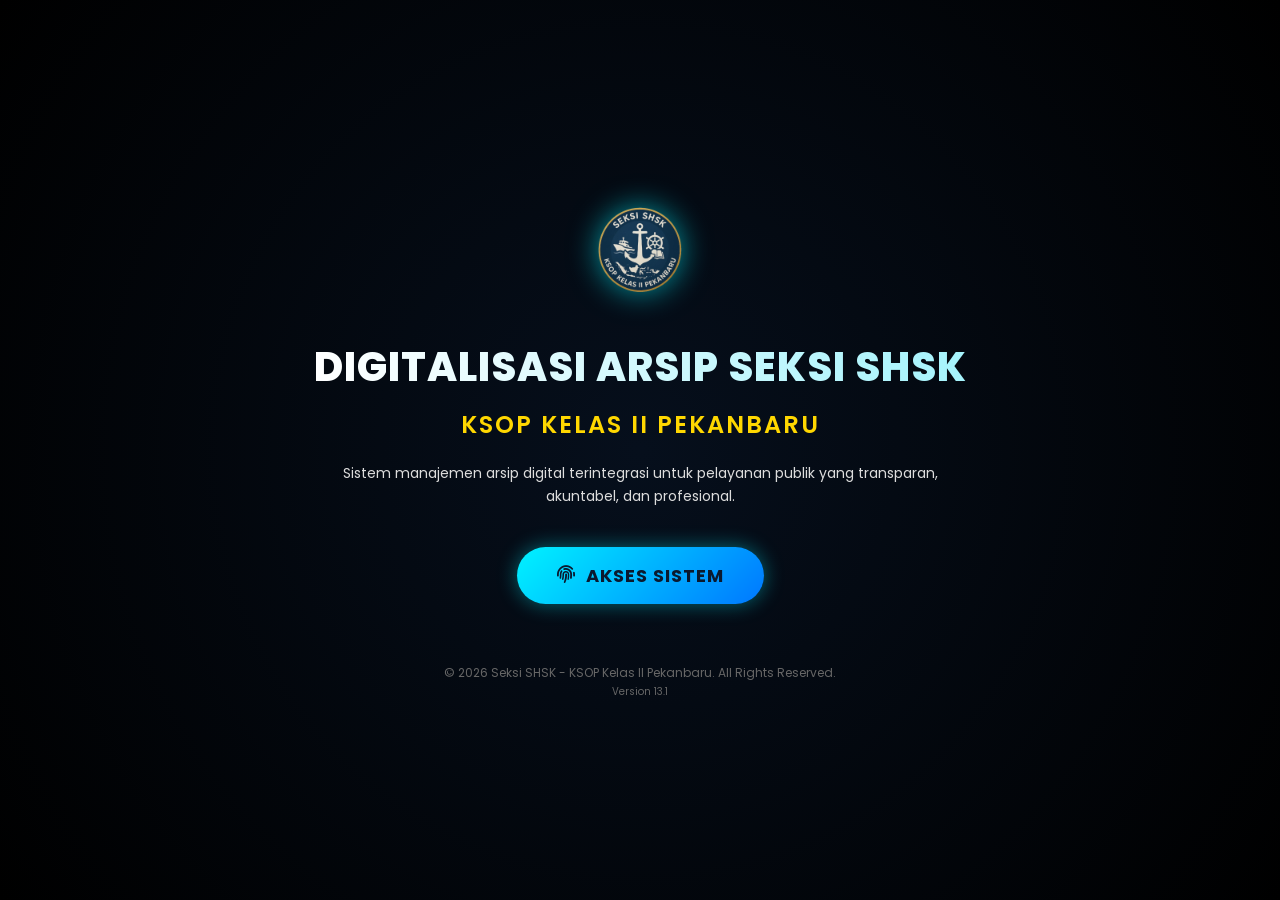
==== commit 0b8f5f75: "Update index.html" ====
--- a/index.html
+++ b/index.html
@@ -13,20 +13,22 @@
     
     <div id="cinematic-intro">
       <div class="intro-content">
-        <img src="logo-shsk.png" alt="Logo SHSK" class="intro-logo pulse-anim">
+        <img src="logo-jangkar.png" alt="Initializing..." class="intro-logo pulse-anim">
+        
         <h2 class="intro-title">SISTEM DIGITALISASI SHSK</h2>
         <div class="typing-container">
-          <span class="typing-text">> Initializing System...</span>
+          <span class="typing-text">> Initializing System Database...</span>
         </div>
       </div>
     </div>
 
     <div id="landing-hero">
       <div class="hero-overlay"></div>
+      
       <div class="hero-content fade-in-up">
         <img src="logo-shsk.png" alt="Logo SHSK" class="hero-logo glow-effect">
+        
         <div class="hero-titles">
-          <h4 class="sub-agency">KEMENTERIAN PERHUBUNGAN</h4>
           <h1 class="main-title">DIGITALISASI ARSIP SEKSI SHSK</h1>
           <h3 class="sub-title">KSOP KELAS II PEKANBARU</h3>
           <p class="hero-desc">
@@ -40,7 +42,7 @@
         
         <div class="hero-footer">
           <p>&copy; 2026 Seksi SHSK - KSOP Kelas II Pekanbaru. All Rights Reserved.</p>
-          <small>Version 13.0 (Cinematic Build)</small>
+          <small>Version 13.1</small>
         </div>
       </div>
     </div>
@@ -75,13 +77,13 @@
                 <input type="checkbox" id="checkPetugas" /> Ingat Saya
               </label>
             </div>
-            <button type="submit" class="btn-neon" id="btnSubmitPetugas">MASUK SISTEM</button>
+            <button type="submit" class="btn-neon" id="btnSubmitPetugas">LOGIN SISTEM</button>
           </form>
   
           <form id="formPengguna" class="hidden" onsubmit="handleLogin(event, 'PENGGUNA')">
             <div class="input-group">
               <input type="email" id="email" required autocomplete="off" placeholder=" " />
-              <label>Email Perusahaan</label>
+              <label>Email</label>
             </div>
             <div class="input-group">
               <input type="password" id="passPengguna" required autocomplete="off" placeholder=" " />
@@ -112,6 +114,7 @@
     <script src="script.js"></script>
 
     <script>
+      // Fungsi Toggle Password
       function togglePass(icon) {
         const input = icon.parentElement.querySelector("input");
         if (input.type === "password") {
@@ -123,6 +126,7 @@
         }
       }
 
+      // Fungsi Switch Role (Petugas/Pengguna)
       function switchRole(role) {
         const card = document.getElementById("loginCard");
         const title = document.getElementById("titleText");
@@ -131,6 +135,7 @@
         const formPetugas = document.getElementById("formPetugas");
         const formPengguna = document.getElementById("formPengguna");
 
+        // Reset field password saat switch
         document.getElementById("passPetugas").type = "password";
         document.getElementById("passPengguna").type = "password";
         document.querySelectorAll(".password-icon").forEach((i) => {
@@ -154,10 +159,12 @@
         }
       }
 
+      // Onload: Jalankan Intro & Cek Remember Me
       window.onload = function () {
-        // Panggil Animasi Intro dari script.js
+        // 1. Jalankan animasi intro (dari script.js)
         if(typeof initCinematic === "function") initCinematic();
 
+        // 2. Cek data Remember Me dari LocalStorage
         if (localStorage.getItem("shsk_nip")) {
           document.getElementById("nip").value = localStorage.getItem("shsk_nip");
           document.getElementById("checkPetugas").checked = true;
@@ -165,6 +172,8 @@
         if (localStorage.getItem("shsk_email")) {
           document.getElementById("email").value = localStorage.getItem("shsk_email");
           document.getElementById("checkPengguna").checked = true;
+          // Jika ingat pengguna, otomatis switch ke tab pengguna saat modal dibuka nanti
+          switchRole('PENGGUNA'); 
         }
       };
     </script>
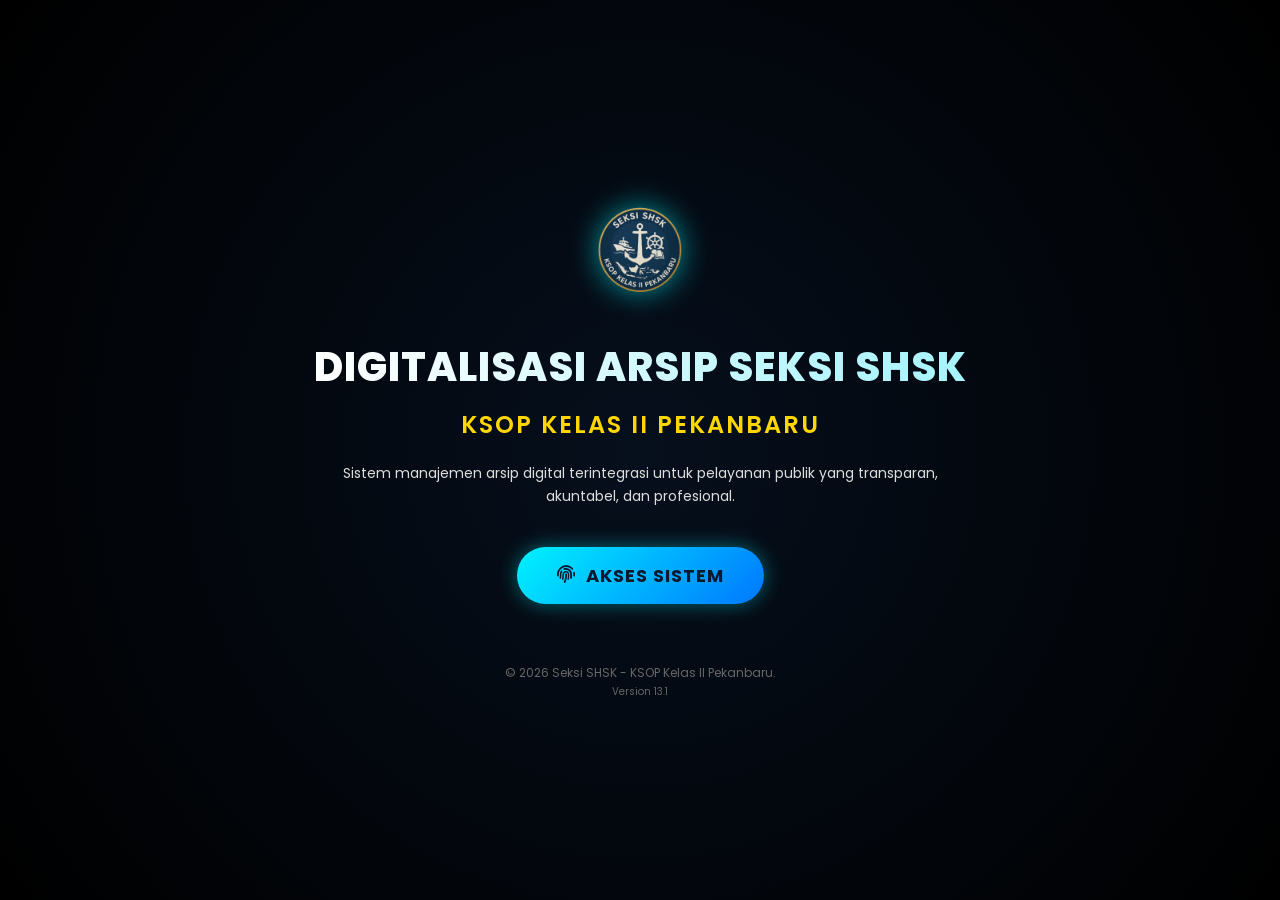
==== commit 7bcab59c: "Update index.html" ====
--- a/index.html
+++ b/index.html
@@ -41,7 +41,7 @@
         </button>
         
         <div class="hero-footer">
-          <p>&copy; 2026 Seksi SHSK - KSOP Kelas II Pekanbaru. All Rights Reserved.</p>
+          <p>&copy; 2026 Seksi SHSK - KSOP Kelas II Pekanbaru.</p>
           <small>Version 13.1</small>
         </div>
       </div>
--- a/style.css
+++ b/style.css
@@ -492,10 +492,21 @@
   flex-direction: column;
   animation: slideUp 1s cubic-bezier(0.77, 0, 0.175, 1) forwards 3.5s; /* Opens after 3.5s */
 }
-
+/* TAMBAHAN BARU: Memastikan konten intro rata tengah mutlak */
+.intro-content {
+  display: flex;
+  flex-direction: column;
+  align-items: center;  /* Kunci vertikal item di tengah */
+  justify-content: center; /* Kunci horizontal item di tengah */
+  text-align: center; /* Memastikan teks dan gambar img rata tengah */
+  width: 100%;
+}
+
+/* Update sedikit di logo biar tidak ada margin aneh */
 .intro-logo {
   width: 120px;
-  margin-bottom: 20px;
+  margin: 0 auto 20px auto; /* Margin auto kiri-kanan memaksa ke tengah */
+  display: block; /* Pastikan dia dianggap blok agar margin auto jalan */
   filter: drop-shadow(0 0 20px rgba(255, 215, 0, 0.6));
 }
 
@@ -668,4 +679,19 @@
   .hero-titles h1 { font-size: 1.8rem; }
   .hero-titles h3 { font-size: 1.2rem; }
   .btn-entrance { width: 80%; justify-content: center; }
-}
+  .btn-close-modal {
+    top: 10px !important;    /* Turunkan ke dalam kotak */
+    right: 10px !important;  /* Geser masuk ke kiri */
+    width: 35px;             /* Kecilkan sedikit biar manis */
+    height: 35px;
+    background: rgba(255, 61, 0, 0.9); /* Bikin agak transparan dikit */
+    box-shadow: none;        /* Hilangkan bayangan berat */
+  }
+
+  /* Pastikan modal tidak terlalu lebar di HP */
+  .modal-box, .auth-card {
+    width: 90% !important;
+    max-width: 90% !important;
+    padding-top: 50px !important; /* Tambah padding atas biar konten gak nabrak tombol X */
+  }
+}
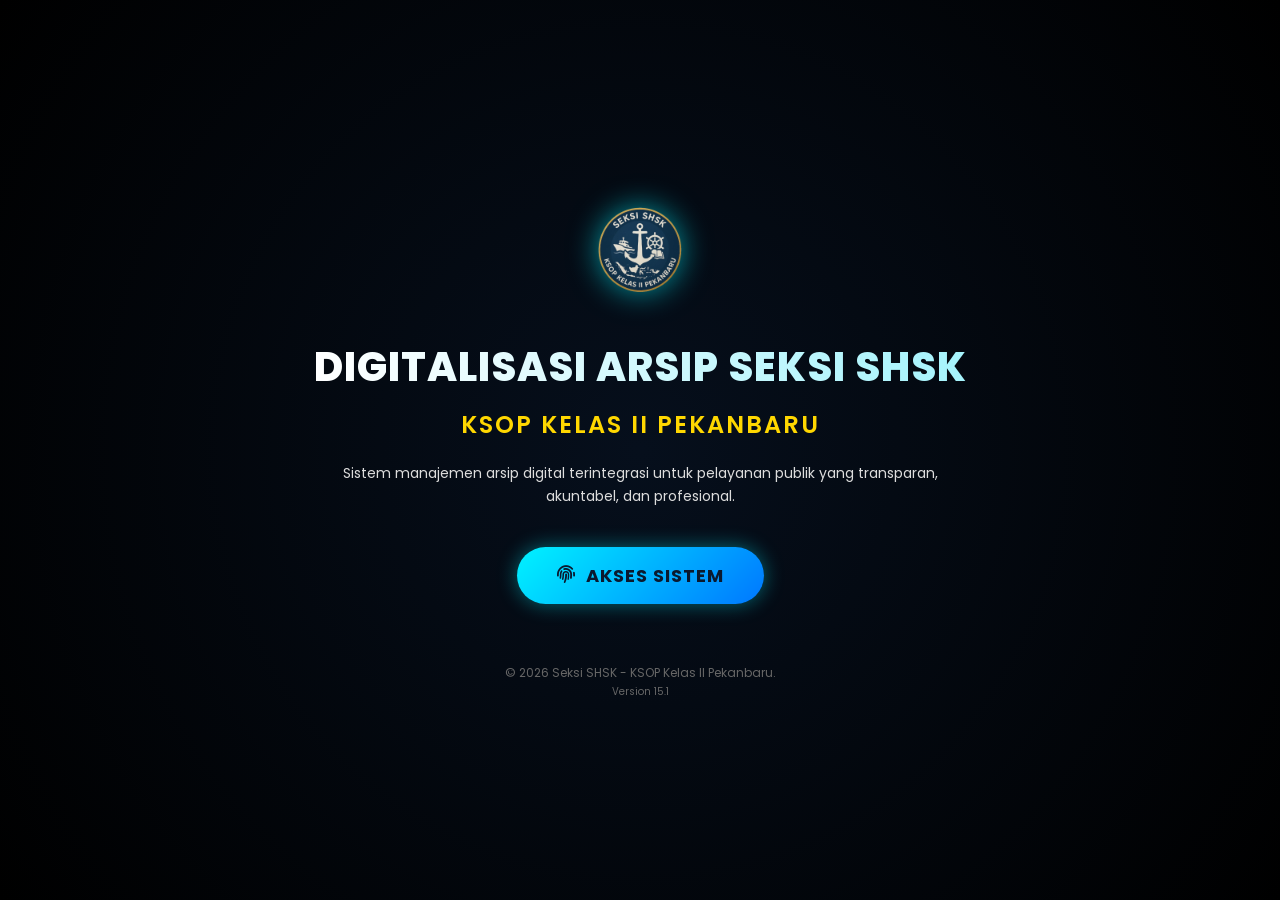
==== commit b63d7c33: "Update index.html" ====
--- a/index.html
+++ b/index.html
@@ -2,19 +2,31 @@
 <html lang="id">
   <head>
     <meta charset="UTF-8" />
-    <meta name="viewport" content="width=device-width, initial-scale=1.0, maximum-scale=1.0, user-scalable=no" />
+    <meta
+      name="viewport"
+      content="width=device-width, initial-scale=1.0, maximum-scale=1.0, user-scalable=no"
+    />
     <title>SHSK Pekanbaru - Digital Service</title>
     <link href="logo-shsk.png" rel="icon" />
     <link rel="stylesheet" href="style.css" />
-    <link href="https://fonts.googleapis.com/css2?family=Poppins:wght@300;400;600;700;800&display=swap" rel="stylesheet" />
-    <link rel="stylesheet" href="https://cdnjs.cloudflare.com/ajax/libs/font-awesome/6.4.0/css/all.min.css" />
+    <link
+      href="https://fonts.googleapis.com/css2?family=Poppins:wght@300;400;600;700;800&display=swap"
+      rel="stylesheet"
+    />
+    <link
+      rel="stylesheet"
+      href="https://cdnjs.cloudflare.com/ajax/libs/font-awesome/6.4.0/css/all.min.css"
+    />
   </head>
   <body class="gateway-mode">
-    
     <div id="cinematic-intro">
       <div class="intro-content">
-        <img src="logo-jangkar.png" alt="Initializing..." class="intro-logo pulse-anim">
-        
+        <img
+          src="logo-jangkar.png"
+          alt="Initializing..."
+          class="intro-logo pulse-anim"
+        />
+
         <h2 class="intro-title">SISTEM DIGITALISASI SHSK</h2>
         <div class="typing-container">
           <span class="typing-text">> Initializing System Database...</span>
@@ -24,71 +36,126 @@
 
     <div id="landing-hero">
       <div class="hero-overlay"></div>
-      
+
       <div class="hero-content fade-in-up">
-        <img src="logo-shsk.png" alt="Logo SHSK" class="hero-logo glow-effect">
-        
+        <img
+          src="logo-shsk.png"
+          alt="Logo SHSK"
+          class="hero-logo glow-effect"
+        />
+
         <div class="hero-titles">
           <h1 class="main-title">DIGITALISASI ARSIP SEKSI SHSK</h1>
           <h3 class="sub-title">KSOP KELAS II PEKANBARU</h3>
           <p class="hero-desc">
-            Sistem manajemen arsip digital terintegrasi untuk pelayanan publik yang transparan, akuntabel, dan profesional.
+            Sistem manajemen arsip digital terintegrasi untuk pelayanan publik
+            yang transparan, akuntabel, dan profesional.
           </p>
         </div>
-        
+
         <button class="btn-entrance" onclick="openLoginModal()">
           <i class="fa fa-fingerprint"></i> AKSES SISTEM
         </button>
-        
+
         <div class="hero-footer">
           <p>&copy; 2026 Seksi SHSK - KSOP Kelas II Pekanbaru.</p>
-          <small>Version 13.1</small>
+          <small>Version 15.1</small>
         </div>
       </div>
     </div>
 
     <div id="login-modal-overlay" class="hidden">
       <div class="modal-backdrop" onclick="closeLoginModal()"></div>
-      
+
       <div class="auth-container modal-content zoom-in">
-        <button class="btn-close-modal" onclick="closeLoginModal()"><i class="fa fa-times"></i></button>
-        
+        <button class="btn-close-modal" onclick="closeLoginModal()">
+          <i class="fa fa-times"></i>
+        </button>
+
         <div class="auth-card mode-petugas" id="loginCard">
           <h2 id="titleText">LOGIN PETUGAS</h2>
-  
+
           <div class="role-switch">
             <div class="slider"></div>
-            <button class="role-btn active" id="btnPetugas" onclick="switchRole('PETUGAS')">Petugas</button>
-            <button class="role-btn" id="btnPengguna" onclick="switchRole('PENGGUNA')">Pengguna</button>
+            <button
+              class="role-btn active"
+              id="btnPetugas"
+              onclick="switchRole('PETUGAS')"
+            >
+              Petugas
+            </button>
+            <button
+              class="role-btn"
+              id="btnPengguna"
+              onclick="switchRole('PENGGUNA')"
+            >
+              Pengguna
+            </button>
           </div>
-  
+
           <form id="formPetugas" onsubmit="handleLogin(event, 'PETUGAS')">
             <div class="input-group">
-              <input type="text" id="nip" required autocomplete="off" placeholder=" " />
+              <input
+                type="text"
+                id="nip"
+                required
+                autocomplete="off"
+                placeholder=" "
+              />
               <label>NIP Pegawai</label>
             </div>
             <div class="input-group">
-              <input type="password" id="passPetugas" required autocomplete="off" placeholder=" " />
+              <input
+                type="password"
+                id="passPetugas"
+                required
+                autocomplete="off"
+                placeholder=" "
+              />
               <label>Password</label>
-              <i class="fa-solid fa-eye password-icon" onclick="togglePass(this)"></i>
+              <i
+                class="fa-solid fa-eye password-icon"
+                onclick="togglePass(this)"
+              ></i>
             </div>
             <div class="options-row">
               <label class="remember-me">
                 <input type="checkbox" id="checkPetugas" /> Ingat Saya
               </label>
             </div>
-            <button type="submit" class="btn-neon" id="btnSubmitPetugas">LOGIN SISTEM</button>
+            <button type="submit" class="btn-neon" id="btnSubmitPetugas">
+              LOGIN SISTEM
+            </button>
           </form>
-  
-          <form id="formPengguna" class="hidden" onsubmit="handleLogin(event, 'PENGGUNA')">
-            <div class="input-group">
-              <input type="email" id="email" required autocomplete="off" placeholder=" " />
+
+          <form
+            id="formPengguna"
+            class="hidden"
+            onsubmit="handleLogin(event, 'PENGGUNA')"
+          >
+            <div class="input-group">
+              <input
+                type="email"
+                id="email"
+                required
+                autocomplete="off"
+                placeholder=" "
+              />
               <label>Email</label>
             </div>
             <div class="input-group">
-              <input type="password" id="passPengguna" required autocomplete="off" placeholder=" " />
+              <input
+                type="password"
+                id="passPengguna"
+                required
+                autocomplete="off"
+                placeholder=" "
+              />
               <label>Password</label>
-              <i class="fa-solid fa-eye password-icon" onclick="togglePass(this)"></i>
+              <i
+                class="fa-solid fa-eye password-icon"
+                onclick="togglePass(this)"
+              ></i>
             </div>
             <div class="options-row">
               <label class="remember-me">
@@ -96,14 +163,18 @@
               </label>
               <a href="forgot.html" class="forgot-link">Lupa Password?</a>
             </div>
-            <button type="submit" class="btn-neon" id="btnSubmitPengguna">MASUK LAYANAN</button>
+            <button type="submit" class="btn-neon" id="btnSubmitPengguna">
+              MASUK LAYANAN
+            </button>
             <div class="auth-links">
               <span>Belum punya akun?</span>
-              <a href="register.html">DAFTAR SEKARANG <i class="fa fa-arrow-right"></i></a>
+              <a href="register.html"
+                >DAFTAR SEKARANG <i class="fa fa-arrow-right"></i
+              ></a>
             </div>
           </form>
         </div>
-        </div>
+      </div>
     </div>
 
     <div id="app-notification" class="popup">
@@ -162,18 +233,20 @@
       // Onload: Jalankan Intro & Cek Remember Me
       window.onload = function () {
         // 1. Jalankan animasi intro (dari script.js)
-        if(typeof initCinematic === "function") initCinematic();
+        if (typeof initCinematic === "function") initCinematic();
 
         // 2. Cek data Remember Me dari LocalStorage
         if (localStorage.getItem("shsk_nip")) {
-          document.getElementById("nip").value = localStorage.getItem("shsk_nip");
+          document.getElementById("nip").value =
+            localStorage.getItem("shsk_nip");
           document.getElementById("checkPetugas").checked = true;
         }
         if (localStorage.getItem("shsk_email")) {
-          document.getElementById("email").value = localStorage.getItem("shsk_email");
+          document.getElementById("email").value =
+            localStorage.getItem("shsk_email");
           document.getElementById("checkPengguna").checked = true;
           // Jika ingat pengguna, otomatis switch ke tab pengguna saat modal dibuka nanti
-          switchRole('PENGGUNA'); 
+          switchRole("PENGGUNA");
         }
       };
     </script>
--- a/style.css
+++ b/style.css
@@ -1,6 +1,5 @@
 /* ====================================================================
-   STYLE.CSS - SHSK PEKANBARU (FULL MASTER VERSION V13.0)
-   Includes: V11.7 Dashboard Fixes + V13.0 Cinematic Landing.
+   STYLE.CSS - SHSK PEKANBARU (FULL MASTER VERSION)
    ==================================================================== */
 
 /* --- 1. GLOBAL VARIABLES & RESET --- */
@@ -16,340 +15,1874 @@
   --success: #00c853;
   --danger: #ff3d00;
   --warning: #ffab00;
-  --bulk-even-bg: #f8fbff; 
+  --bulk-even-bg: #f8fbff;
   --bulk-even-border: #ffd700;
 }
 
-* { margin: 0; padding: 0; box-sizing: border-box; font-family: "Poppins", sans-serif; }
-.hidden { display: none !important; }
+* {
+  margin: 0;
+  padding: 0;
+  box-sizing: border-box;
+  font-family: "Poppins", sans-serif;
+}
+.hidden {
+  display: none !important;
+}
 
 /* --- LOGIN PAGE (LEGACY SUPPORT FOR MODAL) --- */
-body.login-page { background: url("https://images.unsplash.com/photo-1507525428034-b723cf961d3e?q=80&w=2073&auto=format&fit=crop") no-repeat center center fixed; background-size: cover; min-height: 100vh; display: flex; justify-content: center; align-items: center; color: #000; }
-.auth-container { width: 100%; padding: 20px; display: flex; justify-content: center; }
-.auth-card { position: relative; width: 100%; max-width: 450px; padding: 40px 35px; background: rgba(0, 15, 30, 0.85); backdrop-filter: blur(10px); -webkit-backdrop-filter: blur(10px); border-radius: 20px; border: 1px solid rgba(255, 255, 255, 0.2); box-shadow: 0 15px 35px rgba(0, 0, 0, 0.4); transition: all 0.5s ease; overflow: hidden; }
-.auth-card.mode-petugas { border-color: rgba(255, 215, 0, 0.6); }
-.auth-card.mode-pengguna { border-color: rgba(0, 243, 255, 0.6); }
-.auth-card h2 { text-align: center; font-weight: 700; margin-bottom: 25px; letter-spacing: 2px; font-size: 35px; text-shadow: 0 2px 5px rgba(0, 0, 0, 0.5); }
-.auth-card.mode-petugas h2 { color: var(--neon-gold); }
-.auth-card.mode-pengguna h2 { color: var(--neon-blue); }
-.role-switch { display: flex; background: rgba(0, 0, 0, 0.3); border-radius: 50px; padding: 4px; margin-bottom: 30px; position: relative; border: 1px solid rgba(255, 255, 255, 0.1); }
-.role-btn { flex: 1; padding: 10px; border: none; background: transparent; color: #ccc; font-weight: 600; cursor: pointer; z-index: 2; font-size: 18px; text-transform: uppercase; transition: color 0.3s; }
-.role-btn.active { color: #ffffff; font-weight: 800; }
-.slider { position: absolute; top: 4px; left: 4px; bottom: 4px; width: calc(50% - 4px); border-radius: 50px; transition: 0.4s cubic-bezier(0.68, -0.55, 0.27, 1.55); z-index: 1; }
-.mode-petugas .slider { left: 4px; background: var(--neon-gold); }
-.mode-pengguna .slider { left: 50%; background: var(--neon-blue); }
-.input-group { position: relative; margin-bottom: 25px; height: 50px; }
-.input-group input { width: 100%; height: 100%; padding: 10px 40px 0 5px; background: transparent; border: none; border-bottom: 2px solid rgba(255, 255, 255, 0.4); color: #ffffff; font-size: 20px; font-weight: 500; outline: none; transition: 0.3s; }
-.mode-petugas .input-group input:focus { border-bottom-color: var(--neon-gold); }
-.mode-pengguna .input-group input:focus { border-bottom-color: var(--neon-blue); }
-.input-group label { position: absolute; top: 15px; left: 5px; color: #ddd; font-size: 15px; pointer-events: none; transition: 0.3s ease; }
-.input-group input:focus ~ label, .input-group input:not(:placeholder-shown) ~ label { top: -5px; font-size: 12px; color: #fff; font-weight: bold; }
-.password-icon { position: absolute; right: 5px; top: 15px; color: #ddd; cursor: pointer; font-size: 18px; z-index: 10; padding: 5px; }
-.password-icon:hover { color: #fff; }
-.options-row { display: flex; justify-content: space-between; align-items: center; margin-bottom: 30px; font-size: 15px; color: #eee; }
-.remember-me { display: flex; align-items: center; gap: 8px; cursor: pointer; }
-.remember-me input { accent-color: var(--neon-gold); width: 16px; height: 16px; cursor: pointer; }
-.mode-pengguna .remember-me input { accent-color: var(--neon-blue); }
-.forgot-link { color: #eee; text-decoration: none; }
-.forgot-link:hover { text-decoration: underline; color: #fff; }
-.btn-neon { width: 100%; padding: 14px; border: none; border-radius: 50px; font-weight: 700; font-size: 20px; cursor: pointer; text-transform: uppercase; letter-spacing: 1px; transition: 0.3s; box-shadow: 0 5px 15px rgba(0, 0, 0, 0.2); }
-.btn-neon:hover { transform: translateY(-2px); filter: brightness(1.2); }
-.mode-petugas .btn-neon { background: var(--neon-gold); color: #ffffff; }
-.mode-pengguna .btn-neon { background: var(--neon-blue); color: #ffffff; }
-.auth-links { text-align: center; margin-top: 20px; padding-top: 20px; border-top: 1px solid rgba(255, 255, 255, 0.1); font-size: 15px; color: #ffffff; }
-.auth-links a { text-decoration: none; font-weight: bold; margin-left: 5px; }
-.mode-petugas .auth-links a { color: var(--neon-gold); }
-.mode-pengguna .auth-links a { color: var(--neon-blue); }
+body.login-page {
+  background: url("https://images.unsplash.com/photo-1507525428034-b723cf961d3e?q=80&w=2073&auto=format&fit=crop")
+    no-repeat center center fixed;
+  background-size: cover;
+  min-height: 100vh;
+  display: flex;
+  justify-content: center;
+  align-items: center;
+  color: #000;
+}
+.auth-container {
+  width: 100%;
+  padding: 20px;
+  display: flex;
+  justify-content: center;
+}
+.auth-card {
+  position: relative;
+  width: 100%;
+  max-width: 450px;
+  padding: 40px 35px;
+  background: rgba(0, 15, 30, 0.85);
+  backdrop-filter: blur(10px);
+  -webkit-backdrop-filter: blur(10px);
+  border-radius: 20px;
+  border: 1px solid rgba(255, 255, 255, 0.2);
+  box-shadow: 0 15px 35px rgba(0, 0, 0, 0.4);
+  transition: all 0.5s ease;
+  overflow: hidden;
+}
+.auth-card.mode-petugas {
+  border-color: rgba(255, 215, 0, 0.6);
+}
+.auth-card.mode-pengguna {
+  border-color: rgba(0, 243, 255, 0.6);
+}
+.auth-card h2 {
+  text-align: center;
+  font-weight: 700;
+  margin-bottom: 25px;
+  letter-spacing: 2px;
+  font-size: 35px;
+  text-shadow: 0 2px 5px rgba(0, 0, 0, 0.5);
+}
+.auth-card.mode-petugas h2 {
+  color: var(--neon-gold);
+}
+.auth-card.mode-pengguna h2 {
+  color: var(--neon-blue);
+}
+.role-switch {
+  display: flex;
+  background: rgba(0, 0, 0, 0.3);
+  border-radius: 50px;
+  padding: 4px;
+  margin-bottom: 30px;
+  position: relative;
+  border: 1px solid rgba(255, 255, 255, 0.1);
+}
+.role-btn {
+  flex: 1;
+  padding: 10px;
+  border: none;
+  background: transparent;
+  color: #ccc;
+  font-weight: 600;
+  cursor: pointer;
+  z-index: 2;
+  font-size: 18px;
+  text-transform: uppercase;
+  transition: color 0.3s;
+}
+.role-btn.active {
+  color: #ffffff;
+  font-weight: 800;
+}
+.slider {
+  position: absolute;
+  top: 4px;
+  left: 4px;
+  bottom: 4px;
+  width: calc(50% - 4px);
+  border-radius: 50px;
+  transition: 0.4s cubic-bezier(0.68, -0.55, 0.27, 1.55);
+  z-index: 1;
+}
+.mode-petugas .slider {
+  left: 4px;
+  background: var(--neon-gold);
+}
+.mode-pengguna .slider {
+  left: 50%;
+  background: var(--neon-blue);
+}
+.input-group {
+  position: relative;
+  margin-bottom: 25px;
+  height: 50px;
+}
+.input-group input {
+  width: 100%;
+  height: 100%;
+  padding: 10px 40px 0 5px;
+  background: transparent;
+  border: none;
+  border-bottom: 2px solid rgba(255, 255, 255, 0.4);
+  color: #ffffff;
+  font-size: 20px;
+  font-weight: 500;
+  outline: none;
+  transition: 0.3s;
+}
+.mode-petugas .input-group input:focus {
+  border-bottom-color: var(--neon-gold);
+}
+.mode-pengguna .input-group input:focus {
+  border-bottom-color: var(--neon-blue);
+}
+.input-group label {
+  position: absolute;
+  top: 15px;
+  left: 5px;
+  color: #ddd;
+  font-size: 15px;
+  pointer-events: none;
+  transition: 0.3s ease;
+}
+.input-group input:focus ~ label,
+.input-group input:not(:placeholder-shown) ~ label {
+  top: -5px;
+  font-size: 12px;
+  color: #fff;
+  font-weight: bold;
+}
+.password-icon {
+  position: absolute;
+  right: 5px;
+  top: 15px;
+  color: #ddd;
+  cursor: pointer;
+  font-size: 18px;
+  z-index: 10;
+  padding: 5px;
+}
+.password-icon:hover {
+  color: #fff;
+}
+.options-row {
+  display: flex;
+  justify-content: space-between;
+  align-items: center;
+  margin-bottom: 30px;
+  font-size: 15px;
+  color: #eee;
+}
+.remember-me {
+  display: flex;
+  align-items: center;
+  gap: 8px;
+  cursor: pointer;
+}
+.remember-me input {
+  accent-color: var(--neon-gold);
+  width: 16px;
+  height: 16px;
+  cursor: pointer;
+}
+.mode-pengguna .remember-me input {
+  accent-color: var(--neon-blue);
+}
+.forgot-link {
+  color: #eee;
+  text-decoration: none;
+}
+.forgot-link:hover {
+  text-decoration: underline;
+  color: #fff;
+}
+.btn-neon {
+  width: 100%;
+  padding: 14px;
+  border: none;
+  border-radius: 50px;
+  font-weight: 700;
+  font-size: 20px;
+  cursor: pointer;
+  text-transform: uppercase;
+  letter-spacing: 1px;
+  transition: 0.3s;
+  box-shadow: 0 5px 15px rgba(0, 0, 0, 0.2);
+}
+.btn-neon:hover {
+  transform: translateY(-2px);
+  filter: brightness(1.2);
+}
+.mode-petugas .btn-neon {
+  background: var(--neon-gold);
+  color: #ffffff;
+}
+.mode-pengguna .btn-neon {
+  background: var(--neon-blue);
+  color: #ffffff;
+}
+.auth-links {
+  text-align: center;
+  margin-top: 20px;
+  padding-top: 20px;
+  border-top: 1px solid rgba(255, 255, 255, 0.1);
+  font-size: 15px;
+  color: #ffffff;
+}
+.auth-links a {
+  text-decoration: none;
+  font-weight: bold;
+  margin-left: 5px;
+}
+.mode-petugas .auth-links a {
+  color: var(--neon-gold);
+}
+.mode-pengguna .auth-links a {
+  color: var(--neon-blue);
+}
 
 /* --- REGISTER PAGE --- */
-body.register-page { background-color: #0f0518; background-image: linear-gradient(rgba(20, 0, 40, 0.5), rgba(20, 0, 40, 0.7)), url("https://images.unsplash.com/photo-1477959858617-67f85cf4f1df?q=80&w=1944&auto=format&fit=crop"); background-size: cover; background-position: center; background-attachment: fixed; min-height: 100vh; display: flex; justify-content: center; align-items: center; color: #fff; }
-.auth-card.theme-purple { background: rgba(15, 5, 25, 0.75); backdrop-filter: blur(2px); -webkit-backdrop-filter: blur(2px); border: 1px solid rgba(189, 0, 255, 0.3); box-shadow: 0 0 60px rgba(0, 0, 0, 0.6); width: 1000px; max-width: 95%; padding: 50px 70px; border-radius: 20px; }
-.auth-card.theme-purple h2 { color: var(--neon-purple); text-shadow: 0 0 15px rgba(189, 0, 255, 0.8); border-bottom: 1px solid rgba(255, 255, 255, 0.1); padding-bottom: 20px; font-size: 40px; margin-bottom: 40px; letter-spacing: 2px; }
-.form-row { display: flex; gap: 40px; margin-bottom: 10px; }
-.form-col { flex: 1; min-width: 0; }
-.theme-purple .input-group { margin-bottom: 45px; position: relative; }
-.theme-purple .input-group input { padding-left: 35px; border-bottom: 2px solid rgba(255, 255, 255, 0.3); font-size: 20px; padding-bottom: 10px; }
-.theme-purple .input-group label { left: 35px; top: 15px; font-size: 18px; color: #bbb; transition: 0.3s ease; }
-.input-icon-left { top: -5px; left: 2px; font-size: 16px; color: #888; transition: 0.3s ease; position: absolute; }
-.theme-purple .input-group input:focus ~ label, .theme-purple .input-group input:not(:placeholder-shown) ~ label { top: -5px; font-size: 14px; color: var(--neon-purple); font-weight: bold; text-shadow: 0 0 5px rgba(189, 0, 255, 0.4); }
-.theme-purple .input-group input:focus { border-bottom-color: var(--neon-purple); }
-.theme-purple .input-group input:focus ~ .input-icon-left { color: var(--neon-purple); top: 8px; }
-.theme-purple .btn-neon { background: linear-gradient(135deg, var(--neon-purple), #7000ff); box-shadow: 0 5px 20px rgba(112, 0, 255, 0.3); margin-top: 10px; height: 55px; font-size: 16px; letter-spacing: 2px; }
-.theme-purple .auth-links a { color: var(--neon-purple); font-weight: bold; }
+body.register-page {
+  background-color: #0f0518;
+  background-image: linear-gradient(rgba(20, 0, 40, 0.5), rgba(20, 0, 40, 0.7)),
+    url("https://images.unsplash.com/photo-1477959858617-67f85cf4f1df?q=80&w=1944&auto=format&fit=crop");
+  background-size: cover;
+  background-position: center;
+  background-attachment: fixed;
+  min-height: 100vh;
+  display: flex;
+  justify-content: center;
+  align-items: center;
+  color: #fff;
+}
+.auth-card.theme-purple {
+  background: rgba(15, 5, 25, 0.75);
+  backdrop-filter: blur(2px);
+  -webkit-backdrop-filter: blur(2px);
+  border: 1px solid rgba(189, 0, 255, 0.3);
+  box-shadow: 0 0 60px rgba(0, 0, 0, 0.6);
+  width: 1000px;
+  max-width: 95%;
+  padding: 50px 70px;
+  border-radius: 20px;
+}
+.auth-card.theme-purple h2 {
+  color: var(--neon-purple);
+  text-shadow: 0 0 15px rgba(189, 0, 255, 0.8);
+  border-bottom: 1px solid rgba(255, 255, 255, 0.1);
+  padding-bottom: 20px;
+  font-size: 40px;
+  margin-bottom: 40px;
+  letter-spacing: 2px;
+}
+.form-row {
+  display: flex;
+  gap: 40px;
+  margin-bottom: 10px;
+}
+.form-col {
+  flex: 1;
+  min-width: 0;
+}
+.theme-purple .input-group {
+  margin-bottom: 45px;
+  position: relative;
+}
+.theme-purple .input-group input {
+  padding-left: 35px;
+  border-bottom: 2px solid rgba(255, 255, 255, 0.3);
+  font-size: 20px;
+  padding-bottom: 10px;
+}
+.theme-purple .input-group label {
+  left: 35px;
+  top: 15px;
+  font-size: 18px;
+  color: #bbb;
+  transition: 0.3s ease;
+}
+.input-icon-left {
+  top: -5px;
+  left: 2px;
+  font-size: 16px;
+  color: #888;
+  transition: 0.3s ease;
+  position: absolute;
+}
+.theme-purple .input-group input:focus ~ label,
+.theme-purple .input-group input:not(:placeholder-shown) ~ label {
+  top: -5px;
+  font-size: 14px;
+  color: var(--neon-purple);
+  font-weight: bold;
+  text-shadow: 0 0 5px rgba(189, 0, 255, 0.4);
+}
+.theme-purple .input-group input:focus {
+  border-bottom-color: var(--neon-purple);
+}
+.theme-purple .input-group input:focus ~ .input-icon-left {
+  color: var(--neon-purple);
+  top: 8px;
+}
+.theme-purple .btn-neon {
+  background: linear-gradient(135deg, var(--neon-purple), #7000ff);
+  box-shadow: 0 5px 20px rgba(112, 0, 255, 0.3);
+  margin-top: 10px;
+  height: 55px;
+  font-size: 16px;
+  letter-spacing: 2px;
+}
+.theme-purple .auth-links a {
+  color: var(--neon-purple);
+  font-weight: bold;
+}
 
 /* --- DASHBOARD PENGGUNA --- */
-body.dashboard-page { background: #0a192f; background-image: linear-gradient(rgba(10, 25, 47, 0.8), rgba(10, 25, 47, 0.9)), url("https://images.unsplash.com/photo-1596422846543-75c6fc197f07?q=80&w=1920"); background-size: cover; background-attachment: fixed; min-height: 100vh; color: #fff; }
-.dashboard-container { max-width: 900px; margin: 120px auto 50px auto; padding: 0 20px; }
-.navbar-glass { position: fixed; top: 0; left: 0; width: 100%; height: 80px; background: rgba(10, 25, 47, 0.9); backdrop-filter: blur(12px); border-bottom: 1px solid rgba(0, 243, 255, 0.3); display: flex; justify-content: space-between; align-items: center; padding: 0 30px; z-index: 1000; }
-.brand-logo { font-size: 20px; font-weight: 700; color: var(--neon-blue); display: flex; align-items: center; gap: 10px; }
-.profile-area { display: flex; align-items: center; }
-.desktop-profile-info { display: flex; align-items: center; gap: 20px; text-align: center; }
-.profile-text { color: #fff; font-size: 14px; }
-.profile-company { color: var(--neon-gold); font-weight: 700; text-transform: uppercase; font-size: 14px; }
-.separator { width: 1px; height: 20px; background: rgba(255, 255, 255, 0.3); }
-.mobile-profile-wrapper { display: none; position: relative; }
-.user-icon-btn { width: 40px; height: 40px; border-radius: 50%; border: 1px solid var(--neon-blue); color: var(--neon-blue); display: flex; justify-content: center; align-items: center; cursor: pointer; background: rgba(255, 255, 255, 0.05); transition: 0.3s; }
-.user-icon-btn:hover { background: var(--neon-blue); color: #000; }
-.profile-dropdown { position: absolute; top: 55px; right: -10px; width: 220px; background: rgba(10, 25, 47, 0.95); border: 1px solid var(--neon-blue); border-radius: 10px; padding: 15px; text-align: center; opacity: 0; visibility: hidden; transform: translateY(-10px); transition: 0.3s; box-shadow: 0 10px 30px rgba(0, 0, 0, 0.5); }
-.profile-dropdown.show { opacity: 1; visibility: visible; transform: translateY(0); }
-.separator-hor { height: 1px; background: rgba(255, 255, 255, 0.2); margin: 8px 0; }
-.profile-dropdown p { color: #fff; margin: 0; font-size: 14px; }
-.profile-dropdown small { color: var(--neon-gold); font-weight: 700; text-transform: uppercase; }
-.btn-logout { background: transparent; border: 1px solid var(--neon-blue); color: var(--neon-blue); padding: 8px 20px; border-radius: 20px; cursor: pointer; font-weight: 600; font-size: 12px; margin-left: 20px; transition: 0.3s; }
-.btn-logout:hover { background: var(--neon-blue); color: #000; }
-.req-card { background: rgba(15, 20, 35, 0.6); backdrop-filter: blur(5px); border: 1px solid rgba(255, 255, 255, 0.1); border-top: 4px solid var(--neon-blue); border-radius: 20px; padding: 40px; box-shadow: 0 20px 50px rgba(0, 0, 0, 0.5); }
-.req-header { display: flex; justify-content: space-between; align-items: flex-start; border-bottom: 1px solid rgba(255, 255, 255, 0.1); padding-bottom: 25px; margin-bottom: 30px; }
-.header-title-group h2 { font-size: 28px; margin-bottom: 5px; color: #fff; display: flex; align-items: center; }
-.header-title-group p { color: var(--neon-blue); font-size: 14px; margin: 0; }
-.status-indicator { display: flex; align-items: center; gap: 8px; background: rgba(0, 50, 0, 0.4); border: 1px solid #00ff00; padding: 6px 15px; border-radius: 20px; white-space: nowrap; }
-.status-indicator span { font-size: 11px; font-weight: bold; color: #00ff00; }
-.dash-group { margin-bottom: 25px; }
-.dash-group label { display: block; font-size: 14px; color: #ccc; margin-bottom: 8px; font-weight: 500; }
-.dash-control { width: 100%; padding: 12px 15px; background: rgba(255, 255, 255, 0.05); border: 1px solid rgba(255, 255, 255, 0.2); border-radius: 8px; color: #fff; font-size: 16px; outline: none; }
-.dash-control:focus { border-color: var(--neon-blue); background: rgba(0, 243, 255, 0.05); }
-.dash-control option { background: #0a192f; color: #fff; }
-select[multiple].dash-control { height: auto; min-height: 120px; background: rgba(0, 10, 20, 0.6); }
-select[multiple].dash-control option { padding: 10px; margin-bottom: 2px; border-bottom: 1px solid rgba(255, 255, 255, 0.05); }
-select[multiple].dash-control option:checked { background: rgba(0, 243, 255, 0.2); color: var(--neon-blue); font-weight: bold; border-left: 3px solid var(--neon-blue); }
-.btn-submit-req { width: 100%; padding: 15px; background: linear-gradient(90deg, var(--neon-blue), #0077ff); border: none; border-radius: 50px; color: #fff; font-weight: 700; font-size: 16px; cursor: pointer; transition: 0.3s; margin-top: 10px; box-shadow: 0 5px 20px rgba(0, 119, 255, 0.3); }
-.btn-submit-req:hover { transform: translateY(-3px); box-shadow: 0 10px 30px rgba(0, 243, 255, 0.5); }
+body.dashboard-page {
+  background: #0a192f;
+  background-image: linear-gradient(
+      rgba(10, 25, 47, 0.8),
+      rgba(10, 25, 47, 0.9)
+    ),
+    url("https://images.unsplash.com/photo-1596422846543-75c6fc197f07?q=80&w=1920");
+  background-size: cover;
+  background-attachment: fixed;
+  min-height: 100vh;
+  color: #fff;
+}
+.dashboard-container {
+  max-width: 900px;
+  margin: 120px auto 50px auto;
+  padding: 0 20px;
+}
+.navbar-glass {
+  position: fixed;
+  top: 0;
+  left: 0;
+  width: 100%;
+  height: 80px;
+  background: rgba(10, 25, 47, 0.9);
+  backdrop-filter: blur(12px);
+  border-bottom: 1px solid rgba(0, 243, 255, 0.3);
+  display: flex;
+  justify-content: space-between;
+  align-items: center;
+  padding: 0 30px;
+  z-index: 1000;
+}
+.brand-logo {
+  font-size: 20px;
+  font-weight: 700;
+  color: var(--neon-blue);
+  display: flex;
+  align-items: center;
+  gap: 10px;
+}
+.profile-area {
+  display: flex;
+  align-items: center;
+}
+.desktop-profile-info {
+  display: flex;
+  align-items: center;
+  gap: 20px;
+  text-align: center;
+}
+.profile-text {
+  color: #fff;
+  font-size: 14px;
+}
+.profile-company {
+  color: var(--neon-gold);
+  font-weight: 700;
+  text-transform: uppercase;
+  font-size: 14px;
+}
+.separator {
+  width: 1px;
+  height: 20px;
+  background: rgba(255, 255, 255, 0.3);
+}
+.mobile-profile-wrapper {
+  display: none;
+  position: relative;
+}
+.user-icon-btn {
+  width: 40px;
+  height: 40px;
+  border-radius: 50%;
+  border: 1px solid var(--neon-blue);
+  color: var(--neon-blue);
+  display: flex;
+  justify-content: center;
+  align-items: center;
+  cursor: pointer;
+  background: rgba(255, 255, 255, 0.05);
+  transition: 0.3s;
+}
+.user-icon-btn:hover {
+  background: var(--neon-blue);
+  color: #000;
+}
+.profile-dropdown {
+  position: absolute;
+  top: 55px;
+  right: -10px;
+  width: 220px;
+  background: rgba(10, 25, 47, 0.95);
+  border: 1px solid var(--neon-blue);
+  border-radius: 10px;
+  padding: 15px;
+  text-align: center;
+  opacity: 0;
+  visibility: hidden;
+  transform: translateY(-10px);
+  transition: 0.3s;
+  box-shadow: 0 10px 30px rgba(0, 0, 0, 0.5);
+}
+.profile-dropdown.show {
+  opacity: 1;
+  visibility: visible;
+  transform: translateY(0);
+}
+.separator-hor {
+  height: 1px;
+  background: rgba(255, 255, 255, 0.2);
+  margin: 8px 0;
+}
+.profile-dropdown p {
+  color: #fff;
+  margin: 0;
+  font-size: 14px;
+}
+.profile-dropdown small {
+  color: var(--neon-gold);
+  font-weight: 700;
+  text-transform: uppercase;
+}
+.btn-logout {
+  background: transparent;
+  border: 1px solid var(--neon-blue);
+  color: var(--neon-blue);
+  padding: 8px 20px;
+  border-radius: 20px;
+  cursor: pointer;
+  font-weight: 600;
+  font-size: 12px;
+  margin-left: 20px;
+  transition: 0.3s;
+}
+.btn-logout:hover {
+  background: var(--neon-blue);
+  color: #000;
+}
+.req-card {
+  background: rgba(15, 20, 35, 0.6);
+  backdrop-filter: blur(5px);
+  border: 1px solid rgba(255, 255, 255, 0.1);
+  border-top: 4px solid var(--neon-blue);
+  border-radius: 20px;
+  padding: 40px;
+  box-shadow: 0 20px 50px rgba(0, 0, 0, 0.5);
+}
+.req-header {
+  display: flex;
+  justify-content: space-between;
+  align-items: flex-start;
+  border-bottom: 1px solid rgba(255, 255, 255, 0.1);
+  padding-bottom: 25px;
+  margin-bottom: 30px;
+}
+.header-title-group h2 {
+  font-size: 28px;
+  margin-bottom: 5px;
+  color: #fff;
+  display: flex;
+  align-items: center;
+}
+.header-title-group p {
+  color: var(--neon-blue);
+  font-size: 14px;
+  margin: 0;
+}
+.status-indicator {
+  display: flex;
+  align-items: center;
+  gap: 8px;
+  background: rgba(0, 50, 0, 0.4);
+  border: 1px solid #00ff00;
+  padding: 6px 15px;
+  border-radius: 20px;
+  white-space: nowrap;
+}
+.status-indicator span {
+  font-size: 11px;
+  font-weight: bold;
+  color: #00ff00;
+}
+.dash-group {
+  margin-bottom: 25px;
+}
+.dash-group label {
+  display: block;
+  font-size: 14px;
+  color: #ccc;
+  margin-bottom: 8px;
+  font-weight: 500;
+}
+.dash-control {
+  width: 100%;
+  padding: 12px 15px;
+  background: rgba(255, 255, 255, 0.05);
+  border: 1px solid rgba(255, 255, 255, 0.2);
+  border-radius: 8px;
+  color: #fff;
+  font-size: 16px;
+  outline: none;
+}
+.dash-control:focus {
+  border-color: var(--neon-blue);
+  background: rgba(0, 243, 255, 0.05);
+}
+.dash-control option {
+  background: #0a192f;
+  color: #fff;
+}
+select[multiple].dash-control {
+  height: auto;
+  min-height: 120px;
+  background: rgba(0, 10, 20, 0.6);
+}
+select[multiple].dash-control option {
+  padding: 10px;
+  margin-bottom: 2px;
+  border-bottom: 1px solid rgba(255, 255, 255, 0.05);
+}
+select[multiple].dash-control option:checked {
+  background: rgba(0, 243, 255, 0.2);
+  color: var(--neon-blue);
+  font-weight: bold;
+  border-left: 3px solid var(--neon-blue);
+}
+.btn-submit-req {
+  width: 100%;
+  padding: 15px;
+  background: linear-gradient(90deg, var(--neon-blue), #0077ff);
+  border: none;
+  border-radius: 50px;
+  color: #fff;
+  font-weight: 700;
+  font-size: 16px;
+  cursor: pointer;
+  transition: 0.3s;
+  margin-top: 10px;
+  box-shadow: 0 5px 20px rgba(0, 119, 255, 0.3);
+}
+.btn-submit-req:hover {
+  transform: translateY(-3px);
+  box-shadow: 0 10px 30px rgba(0, 243, 255, 0.5);
+}
 
 /* --- DASHBOARD PETUGAS --- */
-body.petugas-page { background-color: #f4f6f9; min-height: 100vh; color: #333; overflow-x: hidden; font-size: 14px; }
-.navbar.glass-nav { position: fixed; top: 0; left: 0; width: 100%; height: 70px; background: var(--navy); display: flex; justify-content: space-between; align-items: center; padding: 0 25px; z-index: 1000; border-bottom: 3px solid var(--gold); box-shadow: 0 4px 15px rgba(0, 0, 0, 0.2); }
-.nav-left { display: flex; align-items: center; gap: 15px; }
-.logo-area { display: flex; align-items: center; gap: 10px; color: #fff; font-size: 18px; font-weight: 700; letter-spacing: 1px; }
-.system-status { position: absolute; left: 50%; transform: translateX(-50%); display: flex; align-items: center; gap: 10px; background: rgba(0, 50, 0, 0.6); padding: 5px 15px; border-radius: 20px; border: 1px solid #00ff00; }
-.system-status span { font-size: 11px; color: #00ff00; font-weight: bold; }
-.nav-right { display: flex; align-items: center; justify-content: flex-end; gap: 25px; min-width: 200px; }
-.user-info-nav { text-align: right; color: #fff; line-height: 1.3; }
-.user-info-nav span { display: block; font-weight: 600; font-size: 14px; white-space: nowrap; }
-.user-info-nav small { font-size: 11px; color: var(--gold); }
-.btn-logout-nav { background: transparent; border: 1px solid var(--gold); color: var(--gold); width: 38px; height: 38px; border-radius: 50%; cursor: pointer; display: flex; align-items: center; justify-content: center; transition: 0.3s; }
-.btn-logout-nav:hover { background: var(--gold); color: var(--navy); transform: scale(1.1); }
-.sidebar { position: fixed; top: 70px; left: 0; width: 260px; height: calc(100vh - 70px); background: var(--navy-light); z-index: 900; transition: 0.3s ease; box-shadow: 10px 0 30px rgba(0, 0, 0, 0.15); border-right: 1px solid rgba(255, 255, 255, 0.05); }
-.sidebar-content { height: 100%; overflow-y: auto; padding: 20px 0; }
-.profile-section { text-align: center; padding: 0 20px 20px 20px; color: #fff; }
-.profile-circle { width: 70px; height: 70px; background: var(--gold); color: var(--navy); border-radius: 50%; display: flex; justify-content: center; align-items: center; font-size: 28px; font-weight: bold; margin: 0 auto 10px auto; border: 2px solid var(--white); overflow: hidden; }
-.profile-img-fit { width: 100%; height: 100%; object-fit: cover; }
-#sidebar-name { font-size: 15px; font-weight: 700; margin-bottom: 2px; }
-#sidebar-nip { font-size: 12px; color: #aaa; margin-bottom: 8px; }
-.badge-role { background: rgba(255, 215, 0, 0.15); color: var(--gold); padding: 4px 10px; border-radius: 4px; font-size: 10px; font-weight: 700; }
-.sidebar-divider { border: 0; border-top: 1px solid rgba(255, 255, 255, 0.1); margin: 15px 20px; }
-.menu-item { padding: 12px 25px; cursor: pointer; color: #ccc; font-size: 14px; font-weight: 500; border-left: 4px solid transparent; transition: 0.3s; display: flex; align-items: center; gap: 12px; }
-.menu-item:hover, .menu-item.active { background: rgba(255, 255, 255, 0.05); color: #fff; border-left-color: var(--gold); padding-left: 30px; }
-.menu-item.active { background: linear-gradient(90deg, rgba(255, 215, 0, 0.1), transparent); }
-.submenu-container { display: none; background: rgba(0, 0, 0, 0.2); }
-.submenu-container.show { display: block; animation: slideDown 0.3s ease; }
-.submenu-item { padding: 10px 25px 10px 55px; cursor: pointer; color: #aaa; font-size: 13px; border-left: 4px solid transparent; transition: 0.3s; display: flex; align-items: center; gap: 10px; }
-.submenu-item:hover, .submenu-item.active { color: #fff; background: rgba(255, 255, 255, 0.02); border-left-color: var(--gold); }
-.arrow-icon { margin-left: auto; font-size: 10px; transition: transform 0.3s; }
-.menu-item.open .arrow-icon { transform: rotate(180deg); }
-.sidebar-overlay { position: fixed; top: 0; left: 0; width: 100%; height: 100%; background: rgba(0, 0, 0, 0.5); z-index: 800; display: none; backdrop-filter: blur(2px); }
-.sidebar-overlay.active { display: block; }
-.main-content { margin-left: 260px; margin-top: 70px; padding: 30px; min-height: calc(100vh - 70px); }
-.main-content > div:not(.hidden) { animation: fadeIn 0.5s ease-in-out; }
-.welcome-banner { background: linear-gradient(135deg, var(--navy), #23395d); color: #fff; padding: 30px; border-radius: 12px; margin-bottom: 25px; box-shadow: 0 5px 15px rgba(0, 0, 0, 0.1); }
-.welcome-banner h2 { font-size: 24px; font-weight: 700; margin-bottom: 5px; }
-.info-grid { display: grid; grid-template-columns: repeat(auto-fit, minmax(300px, 1fr)); gap: 20px; margin-bottom: 25px; }
-.info-card { background: #fff; padding: 25px; border-radius: 12px; display: flex; align-items: center; gap: 20px; box-shadow: 0 4px 10px rgba(0, 0, 0, 0.05); border-left: 5px solid var(--navy); transition: transform 0.3s; }
-.info-card:hover { transform: translateY(-5px); }
-.icon-box { width: 60px; height: 60px; background: #e3f2fd; border-radius: 50%; display: flex; align-items: center; justify-content: center; font-size: 24px; color: var(--navy); }
-.info-card h3 { font-size: 16px; margin-bottom: 5px; color: var(--navy); font-weight: 700; }
-.info-card p { font-size: 13px; color: #666; margin: 0; }
-.charts-container { display: grid; grid-template-columns: 2fr 1fr; gap: 20px; }
-.chart-card { background: #fff; padding: 20px; border-radius: 12px; box-shadow: 0 4px 10px rgba(0, 0, 0, 0.05); }
-.chart-header { display: flex; justify-content: space-between; align-items: center; margin-bottom: 15px; border-bottom: 1px solid #eee; padding-bottom: 10px; }
-.target-info { display: flex; justify-content: space-around; margin-top: 15px; font-size: 13px; font-weight: 600; color: #555; }
-.annual-report-card { background: #fff; border-radius: 12px; box-shadow: 0 4px 15px rgba(0, 0, 0, 0.05); padding: 25px; margin-bottom: 30px; margin-top: 30px; border-top: 4px solid var(--gold); }
-.annual-title { font-size: 18px; font-weight: 700; color: var(--navy); margin-bottom: 5px; display: flex; align-items: center; gap: 10px; }
-.annual-subtitle { font-size: 13px; color: #666; margin-bottom: 20px; font-style: italic; }
-.annual-filter-row { display: grid; grid-template-columns: 1fr 1fr; gap: 15px; align-items: end; }
-.annual-form-group { width: 100%; }
-.annual-form-group label { display: block; font-size: 12px; font-weight: bold; color: #444; margin-bottom: 5px; }
-.btn-annual-export { background: var(--navy); color: var(--gold); border: none; padding: 10px 20px; border-radius: 6px; font-weight: bold; cursor: pointer; transition: all 0.3s; display: flex; align-items: center; gap: 8px; height: 42px; width: 100%; justify-content: center; white-space: nowrap; }
-.btn-annual-export:hover { background: #0f2d50; transform: translateY(-2px); box-shadow: 0 4px 10px rgba(0, 0, 0, 0.2); }
-.filter-btn-ex, .filter-btn-psh { padding: 6px 12px; font-size: 11px; font-weight: 600; border-radius: 6px; background: transparent; color: #636e72; border: none; cursor: pointer; transition: 0.3s; }
-.filter-btn-ex.active { background: var(--navy); color: var(--neon-blue); }
-.filter-btn-psh.active { background: var(--navy); color: #ff9f43; }
-.packet-btn-group { display: flex; gap: 15px; margin-bottom: 20px; }
-.btn-packet { flex: 1; padding: 15px; border: 2px solid #ddd; background: #fff; border-radius: 10px; cursor: pointer; transition: all 0.3s; text-align: center; font-weight: bold; position: relative; overflow: hidden; }
-.btn-packet i { display: block; font-size: 24px; margin-bottom: 5px; }
-.btn-packet:hover { transform: translateY(-3px); box-shadow: 0 5px 15px rgba(0, 0, 0, 0.1); }
-.btn-packet.ntr { border-color: var(--gold); color: #b78900; }
-.btn-packet.ntr.active { background: linear-gradient(135deg, #ffd700, #ffb300); color: #0a192f; border-color: #ffd700; box-shadow: 0 0 15px rgba(255, 215, 0, 0.4); }
-.btn-packet.ob { border-color: #0a192f; color: #0a192f; }
-.btn-packet.ob.active { background: linear-gradient(135deg, #0a192f, #1e3c72); color: #fff; border-color: #0a192f; box-shadow: 0 0 15px rgba(10, 25, 47, 0.4); }
-.cert-grid-container { display: grid; grid-template-columns: repeat(auto-fill, minmax(180px, 1fr)); gap: 10px; margin-top: 15px; }
-.cert-check-card { display: block; position: relative; cursor: pointer; }
-.cert-check-card input { position: absolute; opacity: 0; }
-.cert-card-ui { border: 1px solid #ddd; border-radius: 6px; padding: 10px; text-align: center; font-size: 12px; font-weight: 600; color: #555; transition: 0.2s; background: #f9f9f9; height: 100%; display: flex; align-items: center; justify-content: center; }
-.cert-check-card input:checked + .cert-card-ui { background: #e3f2fd; border-color: var(--neon-blue); color: var(--navy); font-weight: bold; box-shadow: 0 2px 5px rgba(0, 0, 0, 0.1); }
-.cert-check-card input:disabled + .cert-card-ui { background: #eee; color: #aaa; cursor: not-allowed; }
-.cert-dynamic-card { background: #fff; border-left: 4px solid var(--neon-blue); padding: 15px; margin-bottom: 15px; border-radius: 0 8px 8px 0; box-shadow: 0 2px 8px rgba(0, 0, 0, 0.05); position: relative; }
-.cert-card-badge { background: var(--navy); color: #fff; padding: 4px 10px; font-size: 11px; border-radius: 4px; display: inline-block; margin-bottom: 10px; }
-.shared-form-section { background: #fff8e1; border: 1px dashed var(--gold); padding: 15px; border-radius: 8px; margin-bottom: 20px; }
-.section-header { margin-bottom: 20px; display: flex; justify-content: space-between; align-items: center; }
-.section-header h2 { font-size: 22px; color: var(--navy); border-left: 5px solid var(--gold); padding-left: 15px; }
-.accordion-item { background: #fff; margin-bottom: 15px; border-radius: 8px; box-shadow: 0 2px 5px rgba(0, 0, 0, 0.05); overflow: hidden; border: 1px solid #e0e0e0; }
-.accordion-header { padding: 15px 20px; background: #fff; cursor: pointer; display: flex; justify-content: space-between; align-items: center; font-weight: 600; color: var(--navy); transition: 0.3s; }
-.accordion-header:hover { background: #f9f9f9; color: var(--gold); }
-.accordion-item.open .accordion-header { background: var(--navy); color: #fff; }
-.accordion-body { display: none; padding: 25px; background: #fff; }
-.accordion-item.open .accordion-body { display: block; animation: slideDown 0.3s; }
-.grid-form { display: grid; grid-template-columns: 1fr 1fr; gap: 20px; }
-.grid-form label { font-size: 13px; font-weight: 600; color: #555; margin-bottom: 5px; display: block; }
-.form-control { width: 100%; padding: 10px 12px; border: 1px solid #ccc; border-radius: 6px; font-size: 14px; transition: 0.3s; outline: none; background: #fcfcfc; }
-.form-control:focus { border-color: var(--gold); box-shadow: 0 0 0 3px rgba(255, 215, 0, 0.1); background: #fff; }
-input[type="file"] { padding: 8px; background: #fff; border: 1px dashed #bbb; cursor: pointer; }
-button { cursor: pointer; font-family: "Poppins", sans-serif; transition: all 0.3s ease; border: none; outline: none; }
-button:active { transform: scale(0.98); }
-button:disabled { opacity: 0.7; cursor: not-allowed; background: #ccc !important; color: #666 !important; transform: none !important; box-shadow: none !important; }
-.form-actions { display: flex; gap: 15px; margin-top: 25px; }
-.btn-gold-save { background: linear-gradient(135deg, #ffd700 0%, #ffb900 100%); color: #0a192f; padding: 12px 25px; border-radius: 8px; font-weight: 600; font-size: 14px; box-shadow: 0 4px 15px rgba(255, 215, 0, 0.3); display: flex; justify-content: center; align-items: center; gap: 10px; width: auto; min-width: 150px; }
-.btn-gold-save:hover { background: linear-gradient(135deg, #ffc400 0%, #ffaa00 100%); transform: translateY(-2px); box-shadow: 0 6px 20px rgba(255, 215, 0, 0.5); }
-.btn-edit-mode { background: linear-gradient(135deg, #3a7bd5 0%, #3a6073 100%); color: white; padding: 12px 25px; border-radius: 8px; font-weight: 600; font-size: 14px; box-shadow: 0 4px 15px rgba(58, 123, 213, 0.3); display: flex; align-items: center; gap: 10px; }
-.btn-edit-mode:hover { background: linear-gradient(135deg, #4a8be6 0%, #4a7083 100%); transform: translateY(-2px); box-shadow: 0 6px 20px rgba(58, 123, 213, 0.5); }
-.btn-cancel-edit { background: #ffecf0; color: #d63031; border: 1px solid #ffccd5; padding: 12px 25px; border-radius: 8px; font-weight: 600; font-size: 14px; }
-.btn-cancel-edit:hover { background: #d63031; color: white; border-color: #d63031; box-shadow: 0 4px 10px rgba(214, 48, 49, 0.3); }
-.btn-act { width: 35px; height: 35px; border-radius: 8px; display: flex; align-items: center; justify-content: center; color: white; font-size: 14px; transition: all 0.2s; border: none; }
-.btn-act:hover { transform: scale(1.1); }
-.btn-view { background: #00cec9; box-shadow: 0 4px 10px rgba(0, 206, 201, 0.3); }
-.btn-edit { background: #fdcb6e; color: #2d3436; box-shadow: 0 4px 10px rgba(253, 203, 110, 0.4); }
-.btn-del { background: #ff7675; box-shadow: 0 4px 10px rgba(255, 118, 117, 0.3); }
-.header-actions button { padding: 8px 16px; border-radius: 6px; font-size: 13px; font-weight: 500; }
-.btn-refresh { background: #fff; color: var(--navy); border: 1px solid var(--navy); font-weight: 700; letter-spacing: 0.5px; }
-.btn-refresh:hover { background: var(--navy); color: #fff; box-shadow: 0 4px 10px rgba(10, 25, 47, 0.2); }
-.btn-export { background: #27ae60; color: white; box-shadow: 0 4px 10px rgba(39, 174, 96, 0.2); }
-.btn-export:hover { background: #2ecc71; transform: translateY(-2px); box-shadow: 0 6px 15px rgba(39, 174, 96, 0.4); }
-.btn-filter { background: linear-gradient(135deg, #ffd700, #ffb300); color: var(--navy); padding: 0 20px; border-radius: 0 6px 6px 0; font-weight: bold; }
-.btn-filter:hover { transform: translateY(-2px); box-shadow: 0 4px 10px rgba(255, 215, 0, 0.3); }
-.chart-filter-group { display: flex; gap: 5px; background: #f1f2f6; padding: 4px; border-radius: 8px; }
-.filter-btn { padding: 6px 12px; font-size: 11px; font-weight: 600; border-radius: 6px; background: transparent; color: #636e72; border: none; cursor: pointer; transition: all 0.3s; }
-.filter-btn:hover { background: rgba(0, 0, 0, 0.05); color: var(--navy); }
-.filter-btn.active { background: var(--navy); color: var(--gold); box-shadow: 0 2px 5px rgba(10, 25, 47, 0.3); }
-.table-card { background: #fff; padding: 0; border-radius: 10px; box-shadow: 0 4px 10px rgba(0, 0, 0, 0.05); overflow: hidden; }
-.table-responsive { overflow-x: auto; }
-.data-table { width: 100%; border-collapse: collapse; min-width: 1000px; }
-.data-table th { background: var(--navy); color: #fff; padding: 15px; text-align: left; font-size: 13px; white-space: nowrap; border-bottom: 3px solid var(--gold); }
-.data-table td { padding: 12px 15px; border-bottom: 1px solid #eee; font-size: 13px; color: #444; vertical-align: middle; line-height: 1.5; }
-.data-table tr:hover { background: #f5f7fa; }
-.filter-card { background: #fff; padding: 20px; border-radius: 12px; margin-bottom: 20px; box-shadow: 0 4px 10px rgba(0, 0, 0, 0.03); border: 1px solid #eee; }
-.grid-filter { display: grid; grid-template-columns: repeat(auto-fit, minmax(150px, 1fr)); gap: 15px; align-items: center; }
-.grid-filter .btn-filter { height: 42px; border-radius: 6px; width: 100%; }
-.pagination-controls { padding: 20px; display: flex; justify-content: center; align-items: center; gap: 20px; background: #fdfdfd; border-top: 1px solid #eee; }
-.pagination-controls button { width: 40px; height: 40px; border-radius: 50%; border: none; background: #fff; border: 1px solid #ddd; color: var(--navy); cursor: pointer; transition: 0.3s; }
-.pagination-controls button:hover { background: var(--navy); color: var(--gold); }
-.service-selection-box { background: #f8fafc; border: 2px dashed #cbd5e0; padding: 20px; border-radius: 10px; margin-top: 15px; }
-.form-label-bold { display: block; font-weight: 700; color: var(--navy); margin-bottom: 12px; font-size: 14px; }
-.service-options-container { display: grid; grid-template-columns: 1fr 1fr; gap: 15px; margin-bottom: 20px; }
-.tool-checkbox-card { cursor: pointer; position: relative; display: block; }
-.tool-checkbox-card input { position: absolute; opacity: 0; cursor: pointer; }
-.tool-card-design { display: flex; align-items: center; gap: 15px; padding: 15px; background: #fff; border: 2px solid #e2e8f0; border-radius: 8px; transition: all 0.3s cubic-bezier(0.4, 0, 0.2, 1); color: #64748b; }
-.tool-card-design:hover { border-color: #bbf7d0; transform: translateY(-2px); box-shadow: 0 4px 6px rgba(0, 0, 0, 0.05); }
-.tool-icon { font-size: 20px; width: 36px; height: 36px; background: #f1f5f9; border-radius: 50%; display: flex; align-items: center; justify-content: center; transition: 0.3s; color: #94a3b8; }
-.tool-text { font-weight: 600; font-size: 14px; }
-.tool-checkbox-card input:checked + .tool-card-design { border-color: #00c853; background: #f0fdf4; color: #166534; box-shadow: 0 4px 12px rgba(0, 200, 83, 0.15); }
-.tool-checkbox-card input:checked + .tool-card-design .tool-icon { background: #00c853; color: #fff; }
-@keyframes slideDown { from { opacity: 0; transform: translateY(-10px); } to { opacity: 1; transform: translateY(0); } }
-@keyframes zoomIn { from { transform: scale(0.8); opacity: 0; } to { transform: scale(1); opacity: 1; } }
-@keyframes blink { 50% { opacity: 0.5; } }
-@keyframes fadeIn { from { opacity: 0; } to { opacity: 1; } }
-.modal-overlay { position: fixed; top: 0; left: 0; width: 100%; height: 100%; background: rgba(0, 0, 0, 0.6); backdrop-filter: blur(4px); z-index: 2000; display: flex; justify-content: center; align-items: center; }
-.modal-box { background: #fff; padding: 30px; width: 380px; max-width: 90%; border-radius: 15px; text-align: center; box-shadow: 0 20px 50px rgba(0, 0, 0, 0.3); border-top: 5px solid var(--gold); animation: zoomIn 0.3s; }
-.modal-icon-danger { font-size: 40px; color: #e74c3c; margin-bottom: 15px; }
-.modal-box h3 { font-size: 20px; color: var(--navy); margin-bottom: 10px; }
-.modal-box p { font-size: 14px; color: #666; margin-bottom: 25px; }
-.modal-buttons { display: flex; gap: 15px; justify-content: center; }
-.btn-cancel { padding: 10px 20px; background: #f1f1f1; border: none; border-radius: 8px; cursor: pointer; font-weight: 600; color: #555; }
-.btn-confirm-logout { padding: 10px 20px; background: #e74c3c; border: none; border-radius: 8px; cursor: pointer; font-weight: 600; color: #fff; }
-.popup { position: fixed; top: 30px; right: 30px; background: #fff; padding: 20px; border-radius: 10px; box-shadow: 0 10px 30px rgba(0, 0, 0, 0.2); transform: translateX(150%); transition: 0.5s; z-index: 9999; display: flex; gap: 15px; align-items: center; border-left: 5px solid #ccc; }
-.popup.show { transform: translateX(0); }
-.popup.success { border-left-color: #00e676; background: #e8f5e9; }
-.popup.error { border-left-color: #ff1744; background: #ffebee; }
-.popup.info { border-left-color: #2979ff; background: #e3f2fd; }
+body.petugas-page {
+  background-color: #f4f6f9;
+  min-height: 100vh;
+  color: #333;
+  overflow-x: hidden;
+  font-size: 14px;
+}
+.navbar.glass-nav {
+  position: fixed;
+  top: 0;
+  left: 0;
+  width: 100%;
+  height: 70px;
+  background: var(--navy);
+  display: flex;
+  justify-content: space-between;
+  align-items: center;
+  padding: 0 25px;
+  z-index: 1000;
+  border-bottom: 3px solid var(--gold);
+  box-shadow: 0 4px 15px rgba(0, 0, 0, 0.2);
+}
+.nav-left {
+  display: flex;
+  align-items: center;
+  gap: 15px;
+}
+.logo-area {
+  display: flex;
+  align-items: center;
+  gap: 10px;
+  color: #fff;
+  font-size: 18px;
+  font-weight: 700;
+  letter-spacing: 1px;
+}
+.system-status {
+  position: absolute;
+  left: 50%;
+  transform: translateX(-50%);
+  display: flex;
+  align-items: center;
+  gap: 10px;
+  background: rgba(0, 50, 0, 0.6);
+  padding: 5px 15px;
+  border-radius: 20px;
+  border: 1px solid #00ff00;
+}
+.system-status span {
+  font-size: 11px;
+  color: #00ff00;
+  font-weight: bold;
+}
+.nav-right {
+  display: flex;
+  align-items: center;
+  justify-content: flex-end;
+  gap: 25px;
+  min-width: 200px;
+}
+.user-info-nav {
+  text-align: right;
+  color: #fff;
+  line-height: 1.3;
+}
+.user-info-nav span {
+  display: block;
+  font-weight: 600;
+  font-size: 14px;
+  white-space: nowrap;
+}
+.user-info-nav small {
+  font-size: 11px;
+  color: var(--gold);
+}
+.btn-logout-nav {
+  background: transparent;
+  border: 1px solid var(--gold);
+  color: var(--gold);
+  width: 38px;
+  height: 38px;
+  border-radius: 50%;
+  cursor: pointer;
+  display: flex;
+  align-items: center;
+  justify-content: center;
+  transition: 0.3s;
+}
+.btn-logout-nav:hover {
+  background: var(--gold);
+  color: var(--navy);
+  transform: scale(1.1);
+}
+.sidebar {
+  position: fixed;
+  top: 70px;
+  left: 0;
+  width: 260px;
+  height: calc(100vh - 70px);
+  background: var(--navy-light);
+  z-index: 900;
+  transition: 0.3s ease;
+  box-shadow: 10px 0 30px rgba(0, 0, 0, 0.15);
+  border-right: 1px solid rgba(255, 255, 255, 0.05);
+  display: flex;
+  flex-direction: column;
+}
+
+.sidebar-content {
+  flex-grow: 1;
+  overflow-y: auto;
+  padding: 20px 0;
+}
+.profile-section {
+  text-align: center;
+  padding: 0 20px 20px 20px;
+  color: #fff;
+}
+.profile-circle {
+  width: 70px;
+  height: 70px;
+  background: var(--gold);
+  color: var(--navy);
+  border-radius: 50%;
+  display: flex;
+  justify-content: center;
+  align-items: center;
+  font-size: 28px;
+  font-weight: bold;
+  margin: 0 auto 10px auto;
+  border: 2px solid var(--white);
+  overflow: hidden;
+}
+.profile-img-fit {
+  width: 100%;
+  height: 100%;
+  object-fit: cover;
+}
+#sidebar-name {
+  font-size: 15px;
+  font-weight: 700;
+  margin-bottom: 2px;
+}
+#sidebar-nip {
+  font-size: 12px;
+  color: #aaa;
+  margin-bottom: 8px;
+}
+.badge-role {
+  background: rgba(255, 215, 0, 0.15);
+  color: var(--gold);
+  padding: 4px 10px;
+  border-radius: 4px;
+  font-size: 10px;
+  font-weight: 700;
+}
+.sidebar-divider {
+  border: 0;
+  border-top: 1px solid rgba(255, 255, 255, 0.1);
+  margin: 15px 20px;
+}
+.menu-item {
+  padding: 12px 25px;
+  cursor: pointer;
+  color: #ccc;
+  font-size: 14px;
+  font-weight: 500;
+  border-left: 4px solid transparent;
+  transition: 0.3s;
+  display: flex;
+  align-items: center;
+  gap: 12px;
+}
+.menu-item:hover,
+.menu-item.active {
+  background: rgba(255, 255, 255, 0.05);
+  color: #fff;
+  border-left-color: var(--gold);
+  padding-left: 30px;
+}
+.menu-item.active {
+  background: linear-gradient(90deg, rgba(255, 215, 0, 0.1), transparent);
+}
+.submenu-container {
+  display: none;
+  background: rgba(0, 0, 0, 0.2);
+}
+.submenu-container.show {
+  display: block;
+  animation: slideDown 0.3s ease;
+}
+.submenu-item {
+  padding: 10px 25px 10px 55px;
+  cursor: pointer;
+  color: #aaa;
+  font-size: 13px;
+  border-left: 4px solid transparent;
+  transition: 0.3s;
+  display: flex;
+  align-items: center;
+  gap: 10px;
+}
+.submenu-item:hover,
+.submenu-item.active {
+  color: #fff;
+  background: rgba(255, 255, 255, 0.02);
+  border-left-color: var(--gold);
+}
+.arrow-icon {
+  margin-left: auto;
+  font-size: 10px;
+  transition: transform 0.3s;
+}
+.menu-item.open .arrow-icon {
+  transform: rotate(180deg);
+}
+.sidebar-overlay {
+  position: fixed;
+  top: 0;
+  left: 0;
+  width: 100%;
+  height: 100%;
+  background: rgba(0, 0, 0, 0.5);
+  z-index: 800;
+  display: none;
+  backdrop-filter: blur(2px);
+}
+.sidebar-overlay.active {
+  display: block;
+}
+.sidebar-footer {
+  margin-top: auto;
+  padding: 20px;
+  background: rgba(0, 0, 0, 0.2);
+  border-top: 1px solid rgba(255, 255, 255, 0.05);
+}
+
+.sidebar-separator {
+  height: 1px;
+  background: rgba(255, 255, 255, 0.1);
+  margin-bottom: 15px;
+  width: 100%;
+}
+
+.shortcut-btn {
+  display: flex;
+  align-items: center;
+  justify-content: center;
+  gap: 10px;
+  width: 100%;
+  padding: 12px;
+  margin-bottom: 10px;
+  border-radius: 8px;
+  text-decoration: none;
+  font-weight: 600;
+  font-size: 12px;
+  transition: all 0.3s ease;
+  box-shadow: 0 4px 6px rgba(0, 0, 0, 0.1);
+}
+
+.shortcut-btn i {
+  font-size: 16px;
+}
+.btn-sheet {
+  background: #27ae60;
+  color: white;
+  border: 1px solid #2ecc71;
+}
+.btn-sheet:hover {
+  background: #2ecc71;
+  transform: translateY(-3px);
+  box-shadow: 0 5px 15px rgba(46, 204, 113, 0.3);
+}
+.btn-drive {
+  background: var(--gold);
+  color: var(--navy);
+  border: 1px solid #e1b12c;
+}
+.btn-drive:hover {
+  background: #f1c40f;
+  transform: translateY(-3px);
+  box-shadow: 0 5px 15px rgba(241, 196, 15, 0.3);
+}
+
+.main-content {
+  margin-left: 260px;
+  margin-top: 70px;
+  padding: 30px;
+  min-height: calc(100vh - 70px);
+}
+.main-content > div:not(.hidden) {
+  animation: fadeIn 0.5s ease-in-out;
+}
+.welcome-banner {
+  background: linear-gradient(135deg, var(--navy), #23395d);
+  color: #fff;
+  padding: 30px;
+  border-radius: 12px;
+  margin-bottom: 25px;
+  box-shadow: 0 5px 15px rgba(0, 0, 0, 0.1);
+}
+.welcome-banner h2 {
+  font-size: 24px;
+  font-weight: 700;
+  margin-bottom: 5px;
+}
+.info-grid {
+  display: grid;
+  grid-template-columns: repeat(auto-fit, minmax(300px, 1fr));
+  gap: 20px;
+  margin-bottom: 25px;
+}
+.info-card {
+  background: #fff;
+  padding: 25px;
+  border-radius: 12px;
+  display: flex;
+  align-items: center;
+  gap: 20px;
+  box-shadow: 0 4px 10px rgba(0, 0, 0, 0.05);
+  border-left: 5px solid var(--navy);
+  transition: transform 0.3s;
+}
+.info-card:hover {
+  transform: translateY(-5px);
+}
+.icon-box {
+  width: 60px;
+  height: 60px;
+  background: #e3f2fd;
+  border-radius: 50%;
+  display: flex;
+  align-items: center;
+  justify-content: center;
+  font-size: 24px;
+  color: var(--navy);
+}
+.info-card h3 {
+  font-size: 16px;
+  margin-bottom: 5px;
+  color: var(--navy);
+  font-weight: 700;
+}
+.info-card p {
+  font-size: 13px;
+  color: #666;
+  margin: 0;
+}
+.charts-container {
+  display: grid;
+  grid-template-columns: 2fr 1fr;
+  gap: 20px;
+}
+.chart-card {
+  background: #fff;
+  padding: 20px;
+  border-radius: 12px;
+  box-shadow: 0 4px 10px rgba(0, 0, 0, 0.05);
+}
+.chart-header {
+  display: flex;
+  justify-content: space-between;
+  align-items: center;
+  margin-bottom: 15px;
+  border-bottom: 1px solid #eee;
+  padding-bottom: 10px;
+}
+.target-info {
+  display: flex;
+  justify-content: space-around;
+  margin-top: 15px;
+  font-size: 13px;
+  font-weight: 600;
+  color: #555;
+}
+.annual-report-card {
+  background: #fff;
+  border-radius: 12px;
+  box-shadow: 0 4px 15px rgba(0, 0, 0, 0.05);
+  padding: 25px;
+  margin-bottom: 30px;
+  margin-top: 30px;
+  border-top: 4px solid var(--gold);
+}
+.annual-title {
+  font-size: 18px;
+  font-weight: 700;
+  color: var(--navy);
+  margin-bottom: 5px;
+  display: flex;
+  align-items: center;
+  gap: 10px;
+}
+.annual-subtitle {
+  font-size: 13px;
+  color: #666;
+  margin-bottom: 20px;
+  font-style: italic;
+}
+.annual-filter-row {
+  display: grid;
+  grid-template-columns: 1fr 1fr;
+  gap: 15px;
+  align-items: end;
+}
+.annual-form-group {
+  width: 100%;
+}
+.annual-form-group label {
+  display: block;
+  font-size: 12px;
+  font-weight: bold;
+  color: #444;
+  margin-bottom: 5px;
+}
+.btn-annual-export {
+  background: var(--navy);
+  color: var(--gold);
+  border: none;
+  padding: 10px 20px;
+  border-radius: 6px;
+  font-weight: bold;
+  cursor: pointer;
+  transition: all 0.3s;
+  display: flex;
+  align-items: center;
+  gap: 8px;
+  height: 42px;
+  width: 100%;
+  justify-content: center;
+  white-space: nowrap;
+}
+.btn-annual-export:hover {
+  background: #0f2d50;
+  transform: translateY(-2px);
+  box-shadow: 0 4px 10px rgba(0, 0, 0, 0.2);
+}
+.filter-btn-ex,
+.filter-btn-psh {
+  padding: 6px 12px;
+  font-size: 11px;
+  font-weight: 600;
+  border-radius: 6px;
+  background: transparent;
+  color: #636e72;
+  border: none;
+  cursor: pointer;
+  transition: 0.3s;
+}
+.filter-btn-ex.active {
+  background: var(--navy);
+  color: var(--neon-blue);
+}
+.filter-btn-psh.active {
+  background: var(--navy);
+  color: #ff9f43;
+}
+.packet-btn-group {
+  display: flex;
+  gap: 15px;
+  margin-bottom: 20px;
+}
+.btn-packet {
+  flex: 1;
+  padding: 15px;
+  border: 2px solid #ddd;
+  background: #fff;
+  border-radius: 10px;
+  cursor: pointer;
+  transition: all 0.3s;
+  text-align: center;
+  font-weight: bold;
+  position: relative;
+  overflow: hidden;
+}
+.btn-packet i {
+  display: block;
+  font-size: 24px;
+  margin-bottom: 5px;
+}
+.btn-packet:hover {
+  transform: translateY(-3px);
+  box-shadow: 0 5px 15px rgba(0, 0, 0, 0.1);
+}
+.btn-packet.ntr {
+  border-color: var(--gold);
+  color: #b78900;
+}
+.btn-packet.ntr.active {
+  background: linear-gradient(135deg, #ffd700, #ffb300);
+  color: #0a192f;
+  border-color: #ffd700;
+  box-shadow: 0 0 15px rgba(255, 215, 0, 0.4);
+}
+.btn-packet.ob {
+  border-color: #0a192f;
+  color: #0a192f;
+}
+.btn-packet.ob.active {
+  background: linear-gradient(135deg, #0a192f, #1e3c72);
+  color: #fff;
+  border-color: #0a192f;
+  box-shadow: 0 0 15px rgba(10, 25, 47, 0.4);
+}
+.cert-grid-container {
+  display: grid;
+  grid-template-columns: repeat(auto-fill, minmax(180px, 1fr));
+  gap: 10px;
+  margin-top: 15px;
+}
+.cert-check-card {
+  display: block;
+  position: relative;
+  cursor: pointer;
+}
+.cert-check-card input {
+  position: absolute;
+  opacity: 0;
+}
+.cert-card-ui {
+  border: 1px solid #ddd;
+  border-radius: 6px;
+  padding: 10px;
+  text-align: center;
+  font-size: 12px;
+  font-weight: 600;
+  color: #555;
+  transition: 0.2s;
+  background: #f9f9f9;
+  height: 100%;
+  display: flex;
+  align-items: center;
+  justify-content: center;
+}
+.cert-check-card input:checked + .cert-card-ui {
+  background: #e3f2fd;
+  border-color: var(--neon-blue);
+  color: var(--navy);
+  font-weight: bold;
+  box-shadow: 0 2px 5px rgba(0, 0, 0, 0.1);
+}
+.cert-check-card input:disabled + .cert-card-ui {
+  background: #eee;
+  color: #aaa;
+  cursor: not-allowed;
+}
+.cert-dynamic-card {
+  background: #fff;
+  border-left: 4px solid var(--neon-blue);
+  padding: 15px;
+  margin-bottom: 15px;
+  border-radius: 0 8px 8px 0;
+  box-shadow: 0 2px 8px rgba(0, 0, 0, 0.05);
+  position: relative;
+}
+.cert-card-badge {
+  background: var(--navy);
+  color: #fff;
+  padding: 4px 10px;
+  font-size: 11px;
+  border-radius: 4px;
+  display: inline-block;
+  margin-bottom: 10px;
+}
+.shared-form-section {
+  background: #fff8e1;
+  border: 1px dashed var(--gold);
+  padding: 15px;
+  border-radius: 8px;
+  margin-bottom: 20px;
+}
+.section-header {
+  margin-bottom: 20px;
+  display: flex;
+  justify-content: space-between;
+  align-items: center;
+}
+.section-header h2 {
+  font-size: 22px;
+  color: var(--navy);
+  border-left: 5px solid var(--gold);
+  padding-left: 15px;
+}
+.accordion-item {
+  background: #fff;
+  margin-bottom: 15px;
+  border-radius: 8px;
+  box-shadow: 0 2px 5px rgba(0, 0, 0, 0.05);
+  overflow: hidden;
+  border: 1px solid #e0e0e0;
+}
+.accordion-header {
+  padding: 15px 20px;
+  background: #fff;
+  cursor: pointer;
+  display: flex;
+  justify-content: space-between;
+  align-items: center;
+  font-weight: 600;
+  color: var(--navy);
+  transition: 0.3s;
+}
+.accordion-header:hover {
+  background: #f9f9f9;
+  color: var(--gold);
+}
+.accordion-item.open .accordion-header {
+  background: var(--navy);
+  color: #fff;
+}
+.accordion-body {
+  display: none;
+  padding: 25px;
+  background: #fff;
+}
+.accordion-item.open .accordion-body {
+  display: block;
+  animation: slideDown 0.3s;
+}
+.grid-form {
+  display: grid;
+  grid-template-columns: 1fr 1fr;
+  gap: 20px;
+}
+.grid-form label {
+  font-size: 13px;
+  font-weight: 600;
+  color: #555;
+  margin-bottom: 5px;
+  display: block;
+}
+.form-control {
+  width: 100%;
+  padding: 10px 12px;
+  border: 1px solid #ccc;
+  border-radius: 6px;
+  font-size: 14px;
+  transition: 0.3s;
+  outline: none;
+  background: #fcfcfc;
+}
+.form-control:focus {
+  border-color: var(--gold);
+  box-shadow: 0 0 0 3px rgba(255, 215, 0, 0.1);
+  background: #fff;
+}
+input[type="file"] {
+  padding: 8px;
+  background: #fff;
+  border: 1px dashed #bbb;
+  cursor: pointer;
+}
+button {
+  cursor: pointer;
+  font-family: "Poppins", sans-serif;
+  transition: all 0.3s ease;
+  border: none;
+  outline: none;
+}
+button:active {
+  transform: scale(0.98);
+}
+button:disabled {
+  opacity: 0.7;
+  cursor: not-allowed;
+  background: #ccc !important;
+  color: #666 !important;
+  transform: none !important;
+  box-shadow: none !important;
+}
+.form-actions {
+  display: flex;
+  gap: 15px;
+  margin-top: 25px;
+}
+.btn-gold-save {
+  background: linear-gradient(135deg, #ffd700 0%, #ffb900 100%);
+  color: #0a192f;
+  padding: 12px 25px;
+  border-radius: 8px;
+  font-weight: 600;
+  font-size: 14px;
+  box-shadow: 0 4px 15px rgba(255, 215, 0, 0.3);
+  display: flex;
+  justify-content: center;
+  align-items: center;
+  gap: 10px;
+  width: auto;
+  min-width: 150px;
+}
+.btn-gold-save:hover {
+  background: linear-gradient(135deg, #ffc400 0%, #ffaa00 100%);
+  transform: translateY(-2px);
+  box-shadow: 0 6px 20px rgba(255, 215, 0, 0.5);
+}
+.btn-edit-mode {
+  background: linear-gradient(135deg, #3a7bd5 0%, #3a6073 100%);
+  color: white;
+  padding: 12px 25px;
+  border-radius: 8px;
+  font-weight: 600;
+  font-size: 14px;
+  box-shadow: 0 4px 15px rgba(58, 123, 213, 0.3);
+  display: flex;
+  align-items: center;
+  gap: 10px;
+}
+.btn-edit-mode:hover {
+  background: linear-gradient(135deg, #4a8be6 0%, #4a7083 100%);
+  transform: translateY(-2px);
+  box-shadow: 0 6px 20px rgba(58, 123, 213, 0.5);
+}
+.btn-cancel-edit {
+  background: #ffecf0;
+  color: #d63031;
+  border: 1px solid #ffccd5;
+  padding: 12px 25px;
+  border-radius: 8px;
+  font-weight: 600;
+  font-size: 14px;
+}
+.btn-cancel-edit:hover {
+  background: #d63031;
+  color: white;
+  border-color: #d63031;
+  box-shadow: 0 4px 10px rgba(214, 48, 49, 0.3);
+}
+.btn-act {
+  width: 35px;
+  height: 35px;
+  border-radius: 8px;
+  display: flex;
+  align-items: center;
+  justify-content: center;
+  color: white;
+  font-size: 14px;
+  transition: all 0.2s;
+  border: none;
+}
+.btn-act:hover {
+  transform: scale(1.1);
+}
+.btn-view {
+  background: #00cec9;
+  box-shadow: 0 4px 10px rgba(0, 206, 201, 0.3);
+}
+.btn-edit {
+  background: #fdcb6e;
+  color: #2d3436;
+  box-shadow: 0 4px 10px rgba(253, 203, 110, 0.4);
+}
+.btn-del {
+  background: #ff7675;
+  box-shadow: 0 4px 10px rgba(255, 118, 117, 0.3);
+}
+.header-actions button {
+  padding: 8px 16px;
+  border-radius: 6px;
+  font-size: 13px;
+  font-weight: 500;
+}
+.btn-refresh {
+  background: #fff;
+  color: var(--navy);
+  border: 1px solid var(--navy);
+  font-weight: 700;
+  letter-spacing: 0.5px;
+}
+.btn-refresh:hover {
+  background: var(--navy);
+  color: #fff;
+  box-shadow: 0 4px 10px rgba(10, 25, 47, 0.2);
+}
+.btn-export {
+  background: #27ae60;
+  color: white;
+  box-shadow: 0 4px 10px rgba(39, 174, 96, 0.2);
+}
+.btn-export:hover {
+  background: #2ecc71;
+  transform: translateY(-2px);
+  box-shadow: 0 6px 15px rgba(39, 174, 96, 0.4);
+}
+.btn-filter {
+  background: linear-gradient(135deg, #ffd700, #ffb300);
+  color: var(--navy);
+  padding: 0 20px;
+  border-radius: 0 6px 6px 0;
+  font-weight: bold;
+}
+.btn-filter:hover {
+  transform: translateY(-2px);
+  box-shadow: 0 4px 10px rgba(255, 215, 0, 0.3);
+}
+.chart-filter-group {
+  display: flex;
+  gap: 5px;
+  background: #f1f2f6;
+  padding: 4px;
+  border-radius: 8px;
+}
+.filter-btn {
+  padding: 6px 12px;
+  font-size: 11px;
+  font-weight: 600;
+  border-radius: 6px;
+  background: transparent;
+  color: #636e72;
+  border: none;
+  cursor: pointer;
+  transition: all 0.3s;
+}
+.filter-btn:hover {
+  background: rgba(0, 0, 0, 0.05);
+  color: var(--navy);
+}
+.filter-btn.active {
+  background: var(--navy);
+  color: var(--gold);
+  box-shadow: 0 2px 5px rgba(10, 25, 47, 0.3);
+}
+.table-card {
+  background: #fff;
+  padding: 0;
+  border-radius: 10px;
+  box-shadow: 0 4px 10px rgba(0, 0, 0, 0.05);
+  overflow: hidden;
+}
+.table-responsive {
+  overflow-x: auto;
+}
+.data-table {
+  width: 100%;
+  border-collapse: collapse;
+  min-width: 1000px;
+}
+.data-table th {
+  background: var(--navy);
+  color: #fff;
+  padding: 15px;
+  text-align: left;
+  font-size: 13px;
+  white-space: nowrap;
+  border-bottom: 3px solid var(--gold);
+}
+.data-table td {
+  padding: 12px 15px;
+  border-bottom: 1px solid #eee;
+  font-size: 13px;
+  color: #444;
+  vertical-align: middle;
+  line-height: 1.5;
+}
+.data-table tr:hover {
+  background: #f5f7fa;
+}
+.filter-card {
+  background: #fff;
+  padding: 20px;
+  border-radius: 12px;
+  margin-bottom: 20px;
+  box-shadow: 0 4px 10px rgba(0, 0, 0, 0.03);
+  border: 1px solid #eee;
+}
+.grid-filter {
+  display: grid;
+  grid-template-columns: repeat(auto-fit, minmax(150px, 1fr));
+  gap: 15px;
+  align-items: center;
+}
+.grid-filter .btn-filter {
+  height: 42px;
+  border-radius: 6px;
+  width: 100%;
+}
+.pagination-controls {
+  padding: 20px;
+  display: flex;
+  justify-content: center;
+  align-items: center;
+  gap: 20px;
+  background: #fdfdfd;
+  border-top: 1px solid #eee;
+}
+.pagination-controls button {
+  width: 40px;
+  height: 40px;
+  border-radius: 50%;
+  border: none;
+  background: #fff;
+  border: 1px solid #ddd;
+  color: var(--navy);
+  cursor: pointer;
+  transition: 0.3s;
+}
+.pagination-controls button:hover {
+  background: var(--navy);
+  color: var(--gold);
+}
+.service-selection-box {
+  background: #f8fafc;
+  border: 2px dashed #cbd5e0;
+  padding: 20px;
+  border-radius: 10px;
+  margin-top: 15px;
+}
+.form-label-bold {
+  display: block;
+  font-weight: 700;
+  color: var(--navy);
+  margin-bottom: 12px;
+  font-size: 14px;
+}
+.service-options-container {
+  display: grid;
+  grid-template-columns: 1fr 1fr;
+  gap: 15px;
+  margin-bottom: 20px;
+}
+.tool-checkbox-card {
+  cursor: pointer;
+  position: relative;
+  display: block;
+}
+.tool-checkbox-card input {
+  position: absolute;
+  opacity: 0;
+  cursor: pointer;
+}
+.tool-card-design {
+  display: flex;
+  align-items: center;
+  gap: 15px;
+  padding: 15px;
+  background: #fff;
+  border: 2px solid #e2e8f0;
+  border-radius: 8px;
+  transition: all 0.3s cubic-bezier(0.4, 0, 0.2, 1);
+  color: #64748b;
+}
+.tool-card-design:hover {
+  border-color: #bbf7d0;
+  transform: translateY(-2px);
+  box-shadow: 0 4px 6px rgba(0, 0, 0, 0.05);
+}
+.tool-icon {
+  font-size: 20px;
+  width: 36px;
+  height: 36px;
+  background: #f1f5f9;
+  border-radius: 50%;
+  display: flex;
+  align-items: center;
+  justify-content: center;
+  transition: 0.3s;
+  color: #94a3b8;
+}
+.tool-text {
+  font-weight: 600;
+  font-size: 14px;
+}
+.tool-checkbox-card input:checked + .tool-card-design {
+  border-color: #00c853;
+  background: #f0fdf4;
+  color: #166534;
+  box-shadow: 0 4px 12px rgba(0, 200, 83, 0.15);
+}
+.tool-checkbox-card input:checked + .tool-card-design .tool-icon {
+  background: #00c853;
+  color: #fff;
+}
+@keyframes slideDown {
+  from {
+    opacity: 0;
+    transform: translateY(-10px);
+  }
+  to {
+    opacity: 1;
+    transform: translateY(0);
+  }
+}
+@keyframes zoomIn {
+  from {
+    transform: scale(0.8);
+    opacity: 0;
+  }
+  to {
+    transform: scale(1);
+    opacity: 1;
+  }
+}
+@keyframes blink {
+  50% {
+    opacity: 0.5;
+  }
+}
+@keyframes fadeIn {
+  from {
+    opacity: 0;
+  }
+  to {
+    opacity: 1;
+  }
+}
+.modal-overlay {
+  position: fixed;
+  top: 0;
+  left: 0;
+  width: 100%;
+  height: 100%;
+  background: rgba(0, 0, 0, 0.6);
+  backdrop-filter: blur(4px);
+  z-index: 2000;
+  display: flex;
+  justify-content: center;
+  align-items: center;
+}
+.modal-box {
+  background: #fff;
+  padding: 30px;
+  width: 380px;
+  max-width: 90%;
+  border-radius: 15px;
+  text-align: center;
+  box-shadow: 0 20px 50px rgba(0, 0, 0, 0.3);
+  border-top: 5px solid var(--gold);
+  animation: zoomIn 0.3s;
+}
+.modal-icon-danger {
+  font-size: 40px;
+  color: #e74c3c;
+  margin-bottom: 15px;
+}
+.modal-box h3 {
+  font-size: 20px;
+  color: var(--navy);
+  margin-bottom: 10px;
+}
+.modal-box p {
+  font-size: 14px;
+  color: #666;
+  margin-bottom: 25px;
+}
+.modal-buttons {
+  display: flex;
+  gap: 15px;
+  justify-content: center;
+}
+.btn-cancel {
+  padding: 10px 20px;
+  background: #f1f1f1;
+  border: none;
+  border-radius: 8px;
+  cursor: pointer;
+  font-weight: 600;
+  color: #555;
+}
+.btn-confirm-logout {
+  padding: 10px 20px;
+  background: #e74c3c;
+  border: none;
+  border-radius: 8px;
+  cursor: pointer;
+  font-weight: 600;
+  color: #fff;
+}
+.popup {
+  position: fixed;
+  top: 30px;
+  right: 30px;
+  background: #fff;
+  padding: 20px;
+  border-radius: 10px;
+  box-shadow: 0 10px 30px rgba(0, 0, 0, 0.2);
+  transform: translateX(150%);
+  transition: 0.5s;
+  z-index: 9999;
+  display: flex;
+  gap: 15px;
+  align-items: center;
+  border-left: 5px solid #ccc;
+}
+.popup.show {
+  transform: translateX(0);
+}
+.popup.success {
+  border-left-color: #00e676;
+  background: #e8f5e9;
+}
+.popup.error {
+  border-left-color: #ff1744;
+  background: #ffebee;
+}
+.popup.info {
+  border-left-color: #2979ff;
+  background: #e3f2fd;
+}
 
 /* --- RESPONSIVE FIXES --- */
-@media (max-width: 900px) { 
-  .navbar.glass-nav { padding: 0 20px; padding-right: 30px; } 
-  .system-status, .user-info-nav { display: none; } 
-  .nav-right { min-width: auto; gap: 0; width: auto; } 
-  .sidebar { left: -260px; top: 70px; height: calc(100vh - 70px); } 
-  .sidebar.show { left: 0; } 
-  .main-content { margin-left: 0; padding: 15px; padding-top: 30px; } 
-  .mobile-toggle { display: block !important; color: #fff; font-size: 24px; cursor: pointer; } 
-  .charts-container, .grid-form, .grid-filter, .service-options-container, .annual-filter-row { grid-template-columns: 1fr !important; } 
-  .annual-form-group { width: 100%; } 
-  .btn-annual-export { width: 100%; justify-content: center; } 
-  
+@media (max-width: 900px) {
+  .navbar.glass-nav {
+    padding: 0 20px;
+    padding-right: 30px;
+  }
+  .system-status,
+  .user-info-nav {
+    display: none;
+  }
+  .nav-right {
+    min-width: auto;
+    gap: 0;
+    width: auto;
+  }
+  .sidebar {
+    left: -260px;
+    top: 70px;
+    height: calc(100vh - 70px);
+  }
+  .sidebar.show {
+    left: 0;
+  }
+  .main-content {
+    margin-left: 0;
+    padding: 15px;
+    padding-top: 30px;
+  }
+  .mobile-toggle {
+    display: block !important;
+    color: #fff;
+    font-size: 24px;
+    cursor: pointer;
+  }
+  .charts-container,
+  .grid-form,
+  .grid-filter,
+  .service-options-container,
+  .annual-filter-row {
+    grid-template-columns: 1fr !important;
+  }
+  .annual-form-group {
+    width: 100%;
+  }
+  .btn-annual-export {
+    width: 100%;
+    justify-content: center;
+  }
+
   /* FIX DASHBOARD MOBILE (v11.7 - CENTERED & COMPACT) */
-  .chart-header { 
+  .chart-header {
     display: flex !important;
     flex-direction: column !important; /* Stack Vertical */
-    align-items: center !important;    /* Center Horizontally */
+    align-items: center !important; /* Center Horizontally */
     justify-content: center !important;
     gap: 15px !important;
     text-align: center !important;
   }
-  
+
   .chart-header h3 {
     width: 100%;
     text-align: center !important;
     margin-bottom: 0 !important;
   }
-  
-  .chart-filter-group { 
-    width: 100%; 
-    justify-content: center !important; 
+
+  .chart-filter-group {
+    width: 100%;
+    justify-content: center !important;
     display: flex !important;
-    flex-wrap: wrap; 
+    flex-wrap: wrap;
     margin-top: 5px;
-  } 
-  
-  .chart-card h3 { 
-    text-align: center; 
-    justify-content: center; 
-    margin-bottom: 25px !important; 
-  } 
-  
-  .chart-card canvas { 
-    max-width: 100% !important; 
-    height: auto !important; 
-  } 
-  
+  }
+
+  .chart-card h3 {
+    text-align: center;
+    justify-content: center;
+    margin-bottom: 25px !important;
+  }
+
+  .chart-card canvas {
+    max-width: 100% !important;
+    height: auto !important;
+  }
+
   /* Space for Doughnut Chart */
-  .chart-card > div[style*="height: 200px"] { 
-    margin: 0 auto; 
-    margin-top: 25px !important; 
-  } 
-  
+  .chart-card > div[style*="height: 200px"] {
+    margin: 0 auto;
+    margin-top: 25px !important;
+  }
+
   /* Compact Padding like Info Cards */
-  .chart-card { padding: 25px 20px; } 
-  
+  .chart-card {
+    padding: 25px 20px;
+  }
+
   /* Stack Charts Vertically */
-  .charts-container { display: flex; flex-direction: column; gap: 20px; }
-}
-@media (min-width: 901px) { .mobile-toggle { display: none !important; } }
-
-.status-indicator-wrapper { display: inline-flex; align-items: center; background: rgba(0, 255, 0, 0.1); border: 1px solid rgba(0, 255, 0, 0.3); padding: 5px 12px; border-radius: 50px; }
-.blink-dot-green { width: 8px; height: 8px; background: #00ff00; border-radius: 50%; box-shadow: 0 0 8px #00ff00; animation: blink 1.5s infinite; }
-@keyframes blink { 50% { opacity: 0.4; } }
-
-@media (max-width: 768px) { 
-  .navbar-glass { padding: 0 20px; height: 70px; } 
-  .brand-logo span { display: none; } 
-  .brand-logo i { font-size: 26px; } 
-  .desktop-profile-info { display: none; } 
-  .mobile-profile-wrapper { display: block; } 
-  .profile-dropdown { top: 60px; right: 0; width: 200px; background: #0a192f; border: 1px solid var(--neon-blue); border-radius: 10px; padding: 15px; box-shadow: 0 10px 30px rgba(0, 0, 0, 0.5); }
-  
+  .charts-container {
+    display: flex;
+    flex-direction: column;
+    gap: 20px;
+  }
+}
+@media (min-width: 901px) {
+  .mobile-toggle {
+    display: none !important;
+  }
+}
+
+.status-indicator-wrapper {
+  display: inline-flex;
+  align-items: center;
+  background: rgba(0, 255, 0, 0.1);
+  border: 1px solid rgba(0, 255, 0, 0.3);
+  padding: 5px 12px;
+  border-radius: 50px;
+}
+.blink-dot-green {
+  width: 8px;
+  height: 8px;
+  background: #00ff00;
+  border-radius: 50%;
+  box-shadow: 0 0 8px #00ff00;
+  animation: blink 1.5s infinite;
+}
+@keyframes blink {
+  50% {
+    opacity: 0.4;
+  }
+}
+
+@media (max-width: 768px) {
+  .navbar-glass {
+    padding: 0 20px;
+    height: 70px;
+  }
+  .brand-logo span {
+    display: none;
+  }
+  .brand-logo i {
+    font-size: 26px;
+  }
+  .desktop-profile-info {
+    display: none;
+  }
+  .mobile-profile-wrapper {
+    display: block;
+  }
+  .profile-dropdown {
+    top: 60px;
+    right: 0;
+    width: 200px;
+    background: #0a192f;
+    border: 1px solid var(--neon-blue);
+    border-radius: 10px;
+    padding: 15px;
+    box-shadow: 0 10px 30px rgba(0, 0, 0, 0.5);
+  }
+
   /* FIX REGISTER & FORGOT PASSWORD MOBILE */
-  .auth-card, .auth-card.theme-purple, .modal-box { width: 90% !important; max-width: 90% !important; padding: 25px 20px !important; margin: 20px auto; }
-  .form-row { flex-direction: column; gap: 15px; }
-  .input-group, .modal-box input { width: 100% !important; }
-  .btn-neon, .btn-confirm-logout, .btn-cancel { width: 100% !important; margin-bottom: 10px; }
-  .modal-buttons { flex-direction: column; gap: 10px; }
-  .form-col { width: 100%; min-width: 100%; }
+  .auth-card,
+  .auth-card.theme-purple,
+  .modal-box {
+    width: 90% !important;
+    max-width: 90% !important;
+    padding: 25px 20px !important;
+    margin: 20px auto;
+  }
+  .form-row {
+    flex-direction: column;
+    gap: 15px;
+  }
+  .input-group,
+  .modal-box input {
+    width: 100% !important;
+  }
+  .btn-neon,
+  .btn-confirm-logout,
+  .btn-cancel {
+    width: 100% !important;
+    margin-bottom: 10px;
+  }
+  .modal-buttons {
+    flex-direction: column;
+    gap: 10px;
+  }
+  .form-col {
+    width: 100%;
+    min-width: 100%;
+  }
 }
 
 /* =========================================================
@@ -475,7 +2008,7 @@
 body.gateway-mode {
   background: #000;
   overflow-x: hidden;
-  font-family: 'Poppins', sans-serif;
+  font-family: "Poppins", sans-serif;
   margin: 0;
   padding: 0;
 }
@@ -483,7 +2016,10 @@
 /* 2. CINEMATIC INTRO (The Movie Scene) */
 #cinematic-intro {
   position: fixed;
-  top: 0; left: 0; width: 100%; height: 100%;
+  top: 0;
+  left: 0;
+  width: 100%;
+  height: 100%;
   background: #000000;
   z-index: 9999;
   display: flex;
@@ -496,7 +2032,7 @@
 .intro-content {
   display: flex;
   flex-direction: column;
-  align-items: center;  /* Kunci vertikal item di tengah */
+  align-items: center; /* Kunci vertikal item di tengah */
   justify-content: center; /* Kunci horizontal item di tengah */
   text-align: center; /* Memastikan teks dan gambar img rata tengah */
   width: 100%;
@@ -520,44 +2056,79 @@
 }
 
 /* PULSE ANIMATION (Jantung) */
-.pulse-anim { animation: pulse 2s infinite; }
+.pulse-anim {
+  animation: pulse 2s infinite;
+}
 @keyframes pulse {
-  0% { transform: scale(1); filter: drop-shadow(0 0 10px rgba(255, 215, 0, 0.4)); }
-  50% { transform: scale(1.1); filter: drop-shadow(0 0 30px rgba(255, 215, 0, 0.8)); }
-  100% { transform: scale(1); filter: drop-shadow(0 0 10px rgba(255, 215, 0, 0.4)); }
+  0% {
+    transform: scale(1);
+    filter: drop-shadow(0 0 10px rgba(255, 215, 0, 0.4));
+  }
+  50% {
+    transform: scale(1.1);
+    filter: drop-shadow(0 0 30px rgba(255, 215, 0, 0.8));
+  }
+  100% {
+    transform: scale(1);
+    filter: drop-shadow(0 0 10px rgba(255, 215, 0, 0.4));
+  }
 }
 
 /* SLIDE UP (Tirai Terbuka) */
 @keyframes slideUp {
-  0% { transform: translateY(0); }
-  100% { transform: translateY(-100%); display: none; }
+  0% {
+    transform: translateY(0);
+  }
+  100% {
+    transform: translateY(-100%);
+    display: none;
+  }
 }
 
 /* TYPEWRITER EFFECT */
 .typing-container {
-  font-family: 'Courier New', monospace;
+  font-family: "Courier New", monospace;
   color: #00f3ff;
   font-size: 14px;
   overflow: hidden;
-  border-right: .15em solid #00f3ff;
+  border-right: 0.15em solid #00f3ff;
   white-space: nowrap;
   margin: 0 auto;
-  letter-spacing: .15em;
-  animation: typing 2.5s steps(30, end) forwards, blink-caret .75s step-end infinite;
-  max-width: 0; 
+  letter-spacing: 0.15em;
+  animation: typing 2.5s steps(30, end) forwards,
+    blink-caret 0.75s step-end infinite;
+  max-width: 0;
   animation-delay: 1s;
   animation-fill-mode: forwards;
 }
 
-@keyframes typing { from { width: 0; max-width: 0; } to { width: 100%; max-width: 250px; } }
-@keyframes blink-caret { from, to { border-color: transparent } 50% { border-color: #00f3ff; } }
+@keyframes typing {
+  from {
+    width: 0;
+    max-width: 0;
+  }
+  to {
+    width: 100%;
+    max-width: 250px;
+  }
+}
+@keyframes blink-caret {
+  from,
+  to {
+    border-color: transparent;
+  }
+  50% {
+    border-color: #00f3ff;
+  }
+}
 
 /* 3. LANDING HERO (Halaman Utama) */
 #landing-hero {
   position: relative;
   width: 100%;
   height: 100vh;
-  background: url("https://images.unsplash.com/photo-1559622244-122e20608933?q=80&w=2070&auto=format&fit=crop") no-repeat center center/cover;
+  background: url("https://images.unsplash.com/photo-1559622244-122e20608933?q=80&w=2070&auto=format&fit=crop")
+    no-repeat center center/cover;
   display: flex;
   justify-content: center;
   align-items: center;
@@ -569,8 +2140,15 @@
 /* Overlay Gelap Biar Teks Kebaca */
 .hero-overlay {
   position: absolute;
-  top: 0; left: 0; width: 100%; height: 100%;
-  background: radial-gradient(circle, rgba(10, 25, 47, 0.6) 0%, rgba(0, 0, 0, 0.9) 100%);
+  top: 0;
+  left: 0;
+  width: 100%;
+  height: 100%;
+  background: radial-gradient(
+    circle,
+    rgba(10, 25, 47, 0.6) 0%,
+    rgba(0, 0, 0, 0.9) 100%
+  );
   z-index: 1;
 }
 
@@ -583,15 +2161,55 @@
   animation: fadeInUp 1.5s forwards 4s; /* Muncul setelah Intro selesai (detik ke-4) */
 }
 
-@keyframes fadeInUp { from { opacity: 0; transform: translateY(50px); } to { opacity: 1; transform: translateY(0); } }
-
-.hero-logo { width: 100px; margin-bottom: 20px; }
-.glow-effect { filter: drop-shadow(0 0 15px rgba(0, 243, 255, 0.6)); }
-
-.hero-titles h4 { color: #ccc; letter-spacing: 2px; font-weight: 300; margin-bottom: 5px; font-size: 14px; }
-.hero-titles h1 { font-size: 2.5rem; font-weight: 800; background: linear-gradient(to right, #fff, #a5f3fc); -webkit-background-clip: text; -webkit-text-fill-color: transparent; margin: 10px 0; letter-spacing: 1px; }
-.hero-titles h3 { color: var(--gold); font-size: 1.5rem; font-weight: 600; margin-bottom: 20px; letter-spacing: 2px; }
-.hero-desc { color: #ddd; font-size: 14px; max-width: 600px; margin: 0 auto 40px auto; line-height: 1.6; }
+@keyframes fadeInUp {
+  from {
+    opacity: 0;
+    transform: translateY(50px);
+  }
+  to {
+    opacity: 1;
+    transform: translateY(0);
+  }
+}
+
+.hero-logo {
+  width: 100px;
+  margin-bottom: 20px;
+}
+.glow-effect {
+  filter: drop-shadow(0 0 15px rgba(0, 243, 255, 0.6));
+}
+
+.hero-titles h4 {
+  color: #ccc;
+  letter-spacing: 2px;
+  font-weight: 300;
+  margin-bottom: 5px;
+  font-size: 14px;
+}
+.hero-titles h1 {
+  font-size: 2.5rem;
+  font-weight: 800;
+  background: linear-gradient(to right, #fff, #a5f3fc);
+  -webkit-background-clip: text;
+  -webkit-text-fill-color: transparent;
+  margin: 10px 0;
+  letter-spacing: 1px;
+}
+.hero-titles h3 {
+  color: var(--gold);
+  font-size: 1.5rem;
+  font-weight: 600;
+  margin-bottom: 20px;
+  letter-spacing: 2px;
+}
+.hero-desc {
+  color: #ddd;
+  font-size: 14px;
+  max-width: 600px;
+  margin: 0 auto 40px auto;
+  line-height: 1.6;
+}
 
 /* TOMBOL AKSES KEREN */
 .btn-entrance {
@@ -626,7 +2244,10 @@
 /* 4. MODAL LOGIN (Pop-up Style) */
 #login-modal-overlay {
   position: fixed;
-  top: 0; left: 0; width: 100%; height: 100%;
+  top: 0;
+  left: 0;
+  width: 100%;
+  height: 100%;
   z-index: 9000;
   display: flex;
   justify-content: center;
@@ -636,7 +2257,10 @@
 /* Backdrop Blur saat Modal Muncul */
 .modal-backdrop {
   position: absolute;
-  top: 0; left: 0; width: 100%; height: 100%;
+  top: 0;
+  left: 0;
+  width: 100%;
+  height: 100%;
   background: rgba(0, 0, 0, 0.6);
   backdrop-filter: blur(8px);
   -webkit-backdrop-filter: blur(8px);
@@ -662,36 +2286,239 @@
   font-size: 18px;
   cursor: pointer;
   z-index: 9002;
-  box-shadow: 0 5px 15px rgba(0,0,0,0.3);
+  box-shadow: 0 5px 15px rgba(0, 0, 0, 0.3);
   display: flex;
   align-items: center;
   justify-content: center;
   transition: 0.3s;
 }
 
-.btn-close-modal:hover { transform: scale(1.1) rotate(90deg); background: #d50000; }
-
-.zoom-in { animation: zoomIn 0.3s cubic-bezier(0.175, 0.885, 0.32, 1.275); }
-@keyframes zoomIn { from { opacity: 0; transform: scale(0.8); } to { opacity: 1; transform: scale(1); } }
+.btn-close-modal:hover {
+  transform: scale(1.1) rotate(90deg);
+  background: #d50000;
+}
+
+.zoom-in {
+  animation: zoomIn 0.3s cubic-bezier(0.175, 0.885, 0.32, 1.275);
+}
+@keyframes zoomIn {
+  from {
+    opacity: 0;
+    transform: scale(0.8);
+  }
+  to {
+    opacity: 1;
+    transform: scale(1);
+  }
+}
 
 /* RESPONSIVE HERO */
 @media (max-width: 768px) {
-  .hero-titles h1 { font-size: 1.8rem; }
-  .hero-titles h3 { font-size: 1.2rem; }
-  .btn-entrance { width: 80%; justify-content: center; }
+  .hero-titles h1 {
+    font-size: 1.8rem;
+  }
+  .hero-titles h3 {
+    font-size: 1.2rem;
+  }
+  .btn-entrance {
+    width: 80%;
+    justify-content: center;
+  }
   .btn-close-modal {
-    top: 10px !important;    /* Turunkan ke dalam kotak */
-    right: 10px !important;  /* Geser masuk ke kiri */
-    width: 35px;             /* Kecilkan sedikit biar manis */
+    top: 10px !important; /* Turunkan ke dalam kotak */
+    right: 10px !important; /* Geser masuk ke kiri */
+    width: 35px; /* Kecilkan sedikit biar manis */
     height: 35px;
     background: rgba(255, 61, 0, 0.9); /* Bikin agak transparan dikit */
-    box-shadow: none;        /* Hilangkan bayangan berat */
+    box-shadow: none; /* Hilangkan bayangan berat */
   }
 
   /* Pastikan modal tidak terlalu lebar di HP */
-  .modal-box, .auth-card {
+  .modal-box,
+  .auth-card {
     width: 90% !important;
     max-width: 90% !important;
     padding-top: 50px !important; /* Tambah padding atas biar konten gak nabrak tombol X */
   }
 }
+
+/* =========================================================
+   MODERN CHECKBOX GRID (EXIBHITUM & PENGESAHAN) - V13.2
+   ========================================================= */
+
+/* Container Utama Grid Buku */
+.book-grid-container {
+  display: grid;
+  grid-template-columns: repeat(
+    auto-fill,
+    minmax(90px, 1fr)
+  ); /* Responsive Grid */
+  gap: 10px;
+  margin-top: 10px;
+}
+
+/* Pembungkus Checkbox (Hidden Input) */
+.book-checkbox {
+  cursor: pointer;
+  position: relative;
+  display: block;
+}
+
+.book-checkbox input {
+  position: absolute;
+  opacity: 0; /* Sembunyikan checkbox asli */
+  cursor: pointer;
+}
+
+/* Desain Tombol (Mati/Belum Dipilih) */
+.book-ui {
+  display: flex;
+  align-items: center;
+  justify-content: center;
+  padding: 12px 5px;
+  background: #fff;
+  border: 1px solid #d1d5db; /* Abu-abu halus */
+  border-radius: 8px;
+  font-size: 11px;
+  font-weight: 700;
+  color: #64748b;
+  transition: all 0.3s cubic-bezier(0.4, 0, 0.2, 1);
+  text-align: center;
+  box-shadow: 0 2px 4px rgba(0, 0, 0, 0.05);
+}
+
+.book-ui:hover {
+  transform: translateY(-2px);
+  box-shadow: 0 4px 6px rgba(0, 0, 0, 0.1);
+  border-color: #aaa;
+}
+
+/* --- WARNA SAAT DIPILIH (CHECKED) --- */
+
+/* KELOMPOK EXIBHITUM (BIRU NEON) */
+.group-ex .book-checkbox input:checked + .book-ui {
+  background: linear-gradient(135deg, #00f3ff 0%, #0077ff 100%);
+  color: #fff;
+  border-color: transparent;
+  box-shadow: 0 4px 12px rgba(0, 243, 255, 0.4);
+  transform: scale(1.05);
+}
+
+/* KELOMPOK PENGESAHAN (EMAS/ORANGE) */
+.group-psh .book-checkbox input:checked + .book-ui {
+  background: linear-gradient(135deg, #ffd700 0%, #ff8c00 100%);
+  color: #0a192f; /* Teks Navy biar kontras */
+  border-color: transparent;
+  box-shadow: 0 4px 12px rgba(255, 215, 0, 0.4);
+  transform: scale(1.05);
+}
+
+/* Label Judul Kelompok */
+.group-label {
+  font-size: 13px;
+  font-weight: 800;
+  text-transform: uppercase;
+  margin-bottom: 8px;
+  display: block;
+  letter-spacing: 0.5px;
+  border-bottom: 2px solid #eee;
+  padding-bottom: 5px;
+}
+.group-ex .group-label {
+  color: #0077ff;
+  border-color: #0077ff;
+}
+.group-psh .group-label {
+  color: #ff8c00;
+  border-color: #ff8c00;
+}
+
+/* FIX MOBILE BIAR GAK SEMPIT */
+@media (max-width: 768px) {
+  .exib-grid-wrapper {
+    grid-template-columns: 1fr !important; /* Jadi 1 kolom ke bawah di HP */
+    gap: 30px !important;
+  }
+}
+/* =========================================================
+   NUMBERED PAGINATION STYLE (V13.3)
+   ========================================================= */
+
+.pagination-wrapper {
+  display: flex;
+  justify-content: center;
+  align-items: center;
+  gap: 5px;
+  margin-top: 20px;
+  padding: 10px;
+  flex-wrap: wrap; /* Biar kalau di HP angkanya turun ke bawah kalau kebanyakan */
+}
+
+.page-btn {
+  min-width: 35px;
+  height: 35px;
+  border: 1px solid #d1d5db;
+  background: #fff;
+  color: #333;
+  border-radius: 6px;
+  cursor: pointer;
+  font-weight: 600;
+  font-size: 13px;
+  transition: all 0.2s ease;
+  display: flex;
+  align-items: center;
+  justify-content: center;
+}
+
+.page-btn:hover {
+  background: #f1f5f9;
+  border-color: #94a3b8;
+  transform: translateY(-1px);
+}
+
+/* TOMBOL HALAMAN AKTIF (YANG LAGI DIBUKA) */
+.page-btn.active {
+  background: var(--navy); /* Biru Gelap */
+  color: var(--gold); /* Teks Emas */
+  border-color: var(--navy);
+  box-shadow: 0 4px 10px rgba(10, 25, 47, 0.3);
+  z-index: 2;
+}
+
+/* TOMBOL PREV & NEXT */
+.page-btn.nav-btn {
+  background: #f8fafc;
+  color: var(--navy);
+  font-weight: bold;
+}
+
+.page-btn.nav-btn:disabled {
+  opacity: 0.5;
+  cursor: not-allowed;
+  background: #eee;
+}
+
+/* BADGE COUNT DI SIDEBAR */
+.submenu-item {
+  display: flex;
+  justify-content: space-between; /* Biar teks di kiri, badge di kanan */
+  align-items: center;
+}
+
+.badge-count {
+  background: var(--gold); /* Warna Emas biar nyala */
+  color: var(--navy); /* Teks Gelap */
+  font-size: 10px;
+  font-weight: bold;
+  padding: 2px 8px;
+  border-radius: 12px; /* Bentuk Kapsul/Lingkaran */
+  min-width: 20px;
+  text-align: center;
+  box-shadow: 0 2px 5px rgba(0, 0, 0, 0.2);
+  transition: transform 0.3s ease;
+}
+
+/* Animasi pas angka berubah */
+.badge-bump {
+  transform: scale(1.3);
+}
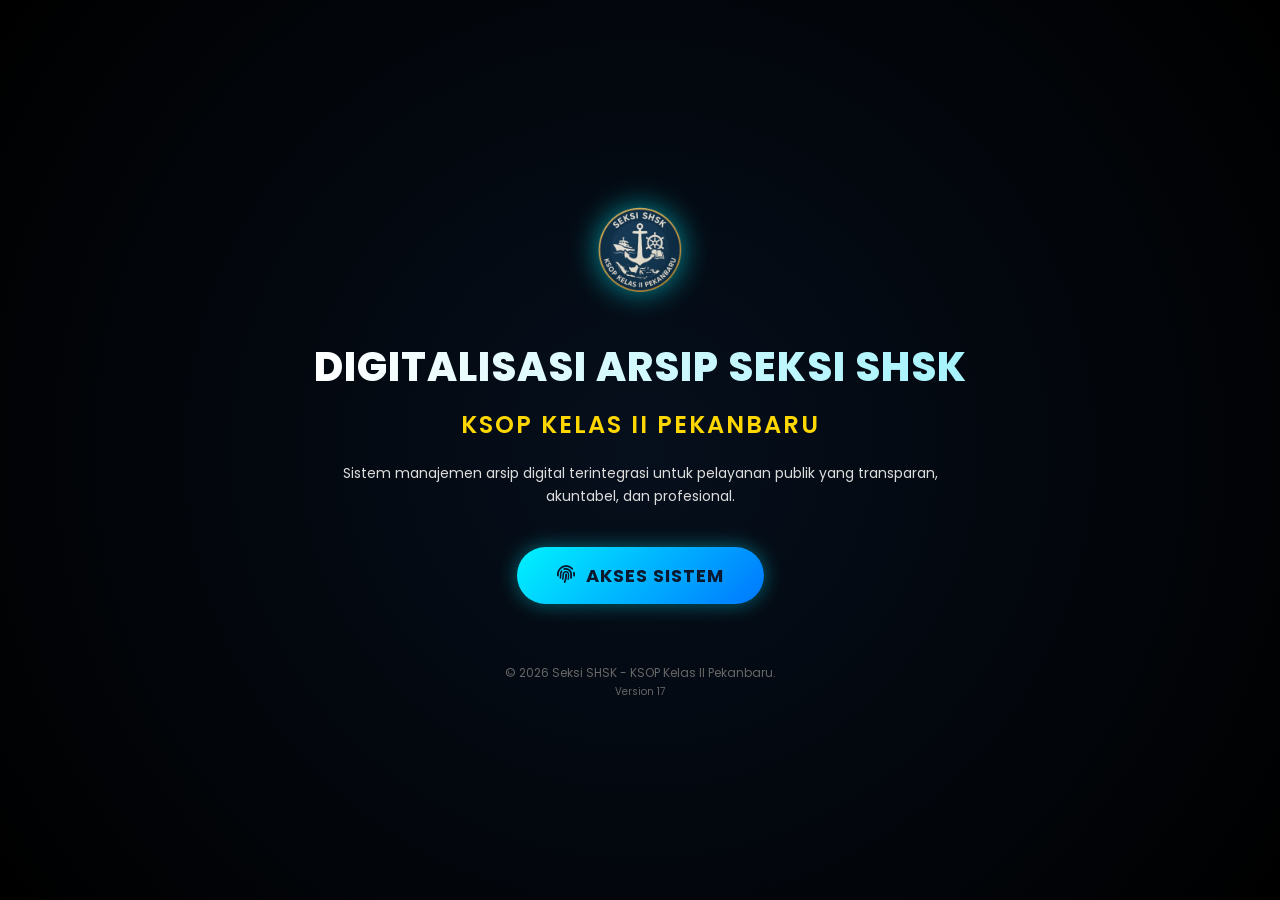
==== commit 2e895f55: "Update index.html" ====
--- a/index.html
+++ b/index.html
@@ -59,7 +59,7 @@
 
         <div class="hero-footer">
           <p>&copy; 2026 Seksi SHSK - KSOP Kelas II Pekanbaru.</p>
-          <small>Version 15.1</small>
+          <small>Version 17</small>
         </div>
       </div>
     </div>
@@ -185,7 +185,6 @@
     <script src="script.js"></script>
 
     <script>
-      // Fungsi Toggle Password
       function togglePass(icon) {
         const input = icon.parentElement.querySelector("input");
         if (input.type === "password") {
@@ -197,7 +196,6 @@
         }
       }
 
-      // Fungsi Switch Role (Petugas/Pengguna)
       function switchRole(role) {
         const card = document.getElementById("loginCard");
         const title = document.getElementById("titleText");
@@ -206,7 +204,6 @@
         const formPetugas = document.getElementById("formPetugas");
         const formPengguna = document.getElementById("formPengguna");
 
-        // Reset field password saat switch
         document.getElementById("passPetugas").type = "password";
         document.getElementById("passPengguna").type = "password";
         document.querySelectorAll(".password-icon").forEach((i) => {
@@ -230,12 +227,9 @@
         }
       }
 
-      // Onload: Jalankan Intro & Cek Remember Me
       window.onload = function () {
-        // 1. Jalankan animasi intro (dari script.js)
         if (typeof initCinematic === "function") initCinematic();
 
-        // 2. Cek data Remember Me dari LocalStorage
         if (localStorage.getItem("shsk_nip")) {
           document.getElementById("nip").value =
             localStorage.getItem("shsk_nip");
@@ -245,7 +239,7 @@
           document.getElementById("email").value =
             localStorage.getItem("shsk_email");
           document.getElementById("checkPengguna").checked = true;
-          // Jika ingat pengguna, otomatis switch ke tab pengguna saat modal dibuka nanti
+
           switchRole("PENGGUNA");
         }
       };
--- a/style.css
+++ b/style.css
@@ -2522,3 +2522,125 @@
 .badge-bump {
   transform: scale(1.3);
 }
+/* UPDATE: Indikator Menu Aktif di Submenu */
+.submenu-item.active {
+  background: rgba(255, 215, 0, 0.2); /* Warna Emas Transparan */
+  color: var(--gold); /* Teks jadi Emas */
+  border-left: 3px solid var(--gold); /* Garis di kiri */
+  font-weight: bold;
+}
+
+/* Reset border untuk yang tidak aktif */
+.submenu-item {
+  border-left: 3px solid transparent;
+}
+/* PARENT MENU AKTIF (Saat Submenu Dipilih) */
+.menu-item.parent-active {
+  background: rgba(255, 215, 0, 0.15); /* Emas transparan */
+  color: var(--gold); /* Teks Emas */
+  border-left: 3px solid var(--gold); /* Garis kiri Emas */
+  font-weight: 600;
+}
+/* KOLOM CHECKBOX (Default Sembunyi) */
+.col-check {
+  width: 40px;
+  text-align: center;
+  background-color: #ffebee; /* Merah muda biar tau mode hapus */
+  border-right: 1px solid #ffcdd2;
+}
+
+.col-check.hidden,
+.check-header.hidden {
+  display: none;
+}
+
+/* Biar tombol hapus kedip-kedip kalau ada yang dicentang */
+@keyframes pulse {
+  0% {
+    transform: scale(1);
+  }
+  50% {
+    transform: scale(1.05);
+  }
+  100% {
+    transform: scale(1);
+  }
+}
+
+/* ==================================================================
+   STYLE KHUSUS TABEL MONITORING & TOTAL
+   ================================================================== */
+
+/* 1. PEMISAH BARIS (SEPARATOR) */
+.row-separator-year {
+    background-color: #1a252f !important; /* Warna Biru Gelap (Mirip Header) */
+    color: #ffd700 !important; /* Teks Emas */
+    font-weight: 800;
+    text-align: center;
+    letter-spacing: 2px;
+    text-transform: uppercase;
+    border-top: 2px solid #ffd700;
+    border-bottom: 2px solid #ffd700;
+}
+
+.row-separator-month {
+    background-color: #e3f2fd !important; /* Biru Langit Sangat Muda */
+    color: #0d47a1 !important; /* Biru Tua */
+    font-weight: bold;
+    font-style: italic;
+    text-align: left;
+    padding-left: 20px !important;
+    border-bottom: 2px solid #90caf9;
+}
+
+/* 2. PERATAAN KOLOM (ALIGNMENT) */
+/* Kolom Angka Layanan (Tengah) */
+#table-monitoring td:nth-child(2), /* Tahun */
+#table-monitoring td:nth-child(3), /* Bulan */
+#table-monitoring td:nth-child(5), /* Status Hukum */
+#table-monitoring td:nth-child(6), /* Sertifikasi */
+#table-monitoring td:nth-child(7), /* Pengesahan */
+#table-monitoring td:nth-child(8)  /* Exibhitum */
+{
+    text-align: center;
+    vertical-align: middle;
+}
+
+/* Kolom Nama Perusahaan (Kiri & Tebal Dikit) */
+#table-monitoring td:nth-child(4) {
+    text-align: left;
+    font-weight: 600;
+    color: #333;
+}
+
+/* 3. STYLE SPESIAL KOLOM "TOTAL" (PALING KANAN) */
+
+/* Header Total */
+#table-monitoring th:last-child {
+    background-color: #ffecb3 !important; /* Background Emas Pucat */
+    color: #d84315 !important; /* Teks Merah Bata */
+    border-left: 4px solid #ffa000; /* Garis Batas Kiri Tebal */
+    text-align: center;
+    font-size: 14px;
+}
+
+/* Isi Data Total */
+#table-monitoring td:last-child {
+    background-color: #fff8e1 !important; /* Background Krem Terang */
+    color: #bf360c !important; /* Angka Merah Gelap */
+    font-weight: 900 !important; /* Font Sangat Tebal */
+    font-size: 1.2em; /* Ukuran Font Lebih Besar */
+    text-align: center;
+    vertical-align: middle;
+    border-left: 4px solid #ffa000; /* Garis Batas Kiri Tebal */
+    letter-spacing: 1px;
+}
+
+/* Efek Hover Keren di Kolom Total */
+#table-monitoring tr:hover td:last-child {
+    background-color: #ffcc80 !important; /* Jadi lebih gelap saat disorot */
+    color: #000 !important;
+    transform: scale(1.1); /* Angkanya membesar sedikit (Pop-up) */
+    transition: all 0.2s ease;
+    box-shadow: 0 0 10px rgba(0,0,0,0.1);
+}
